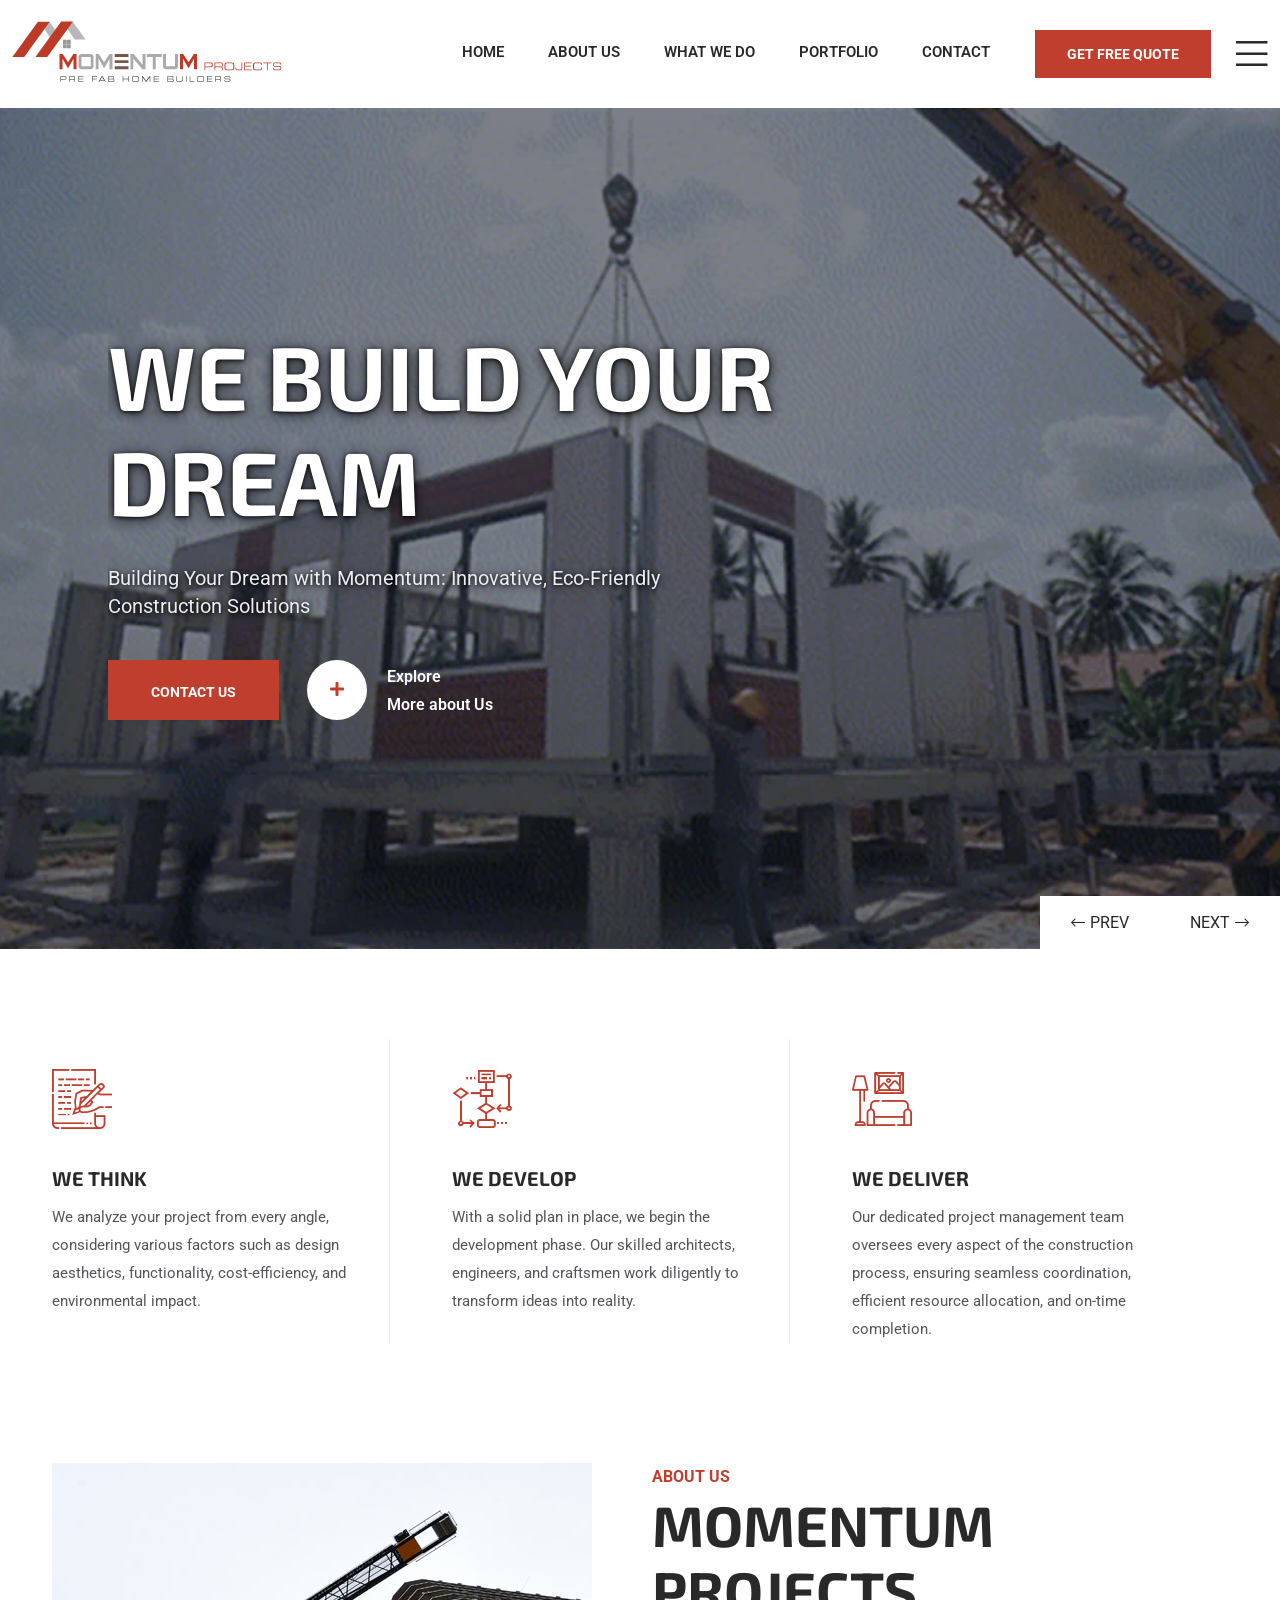
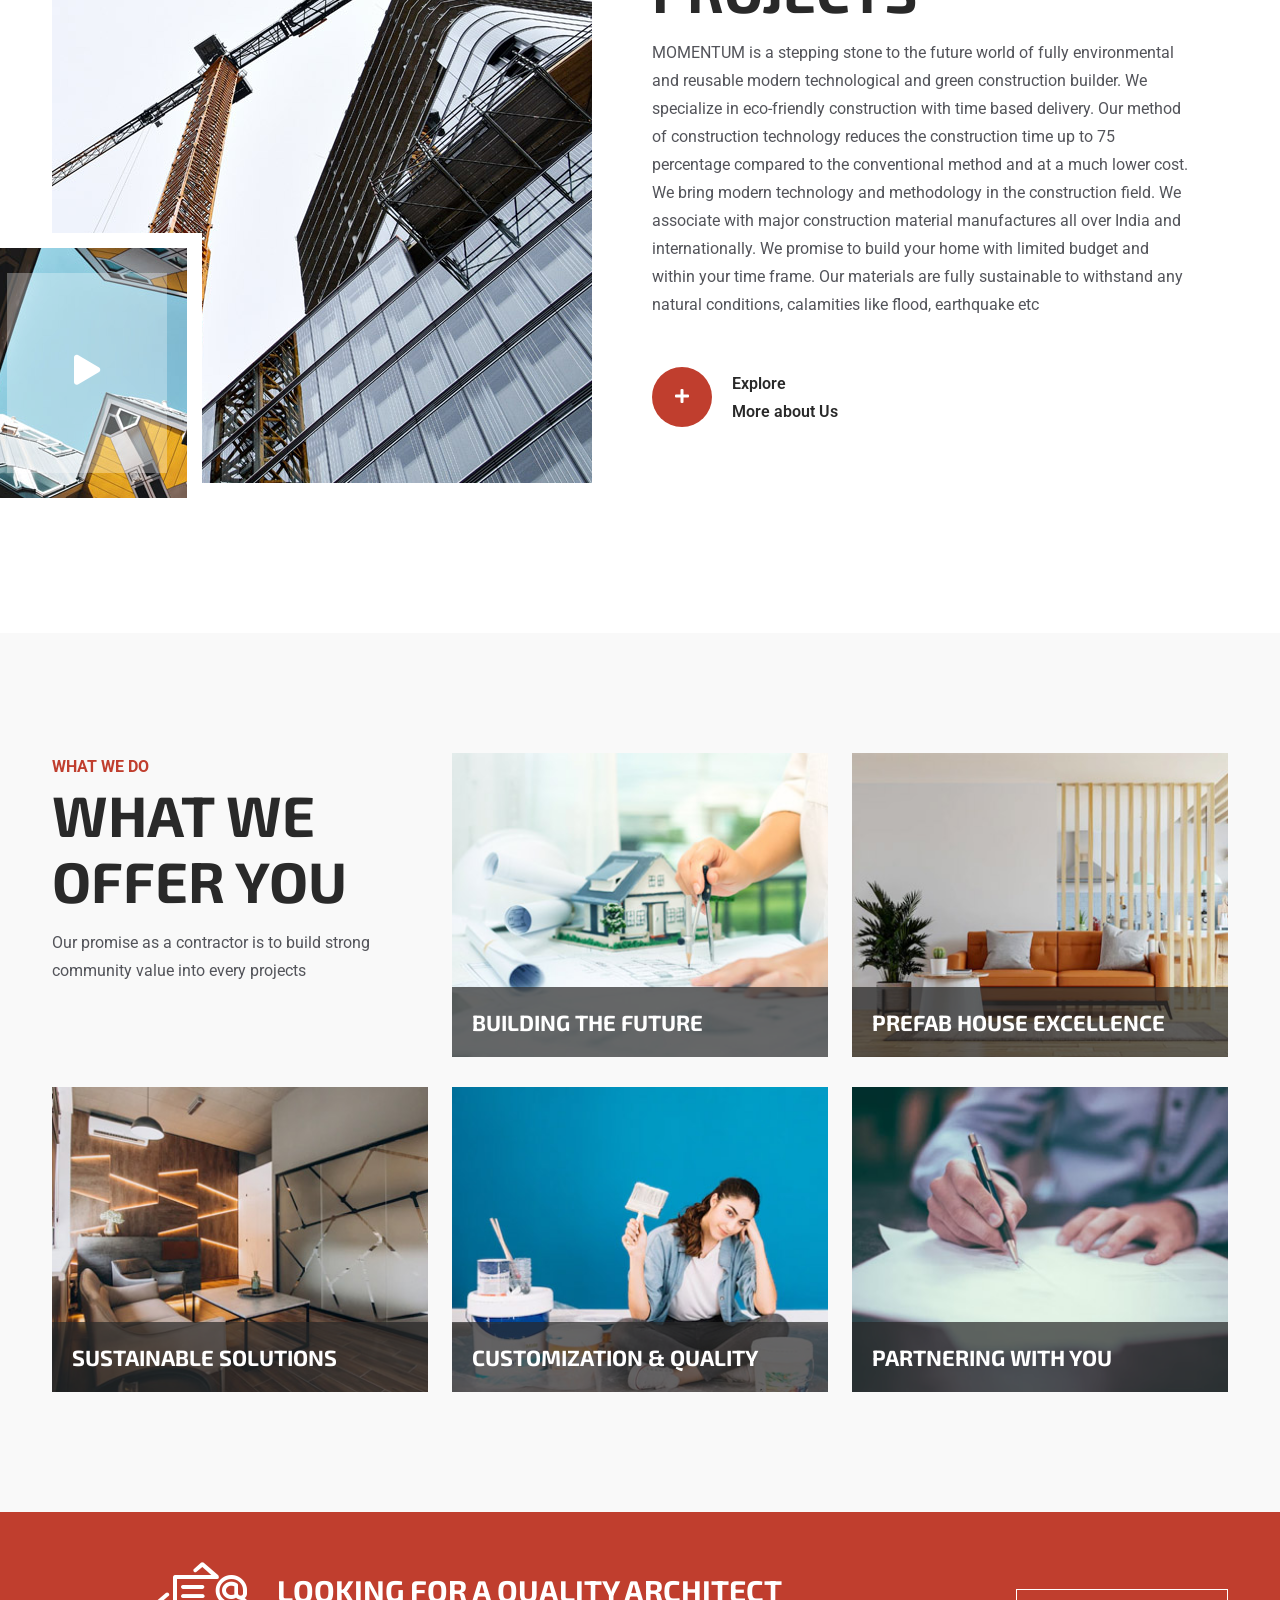
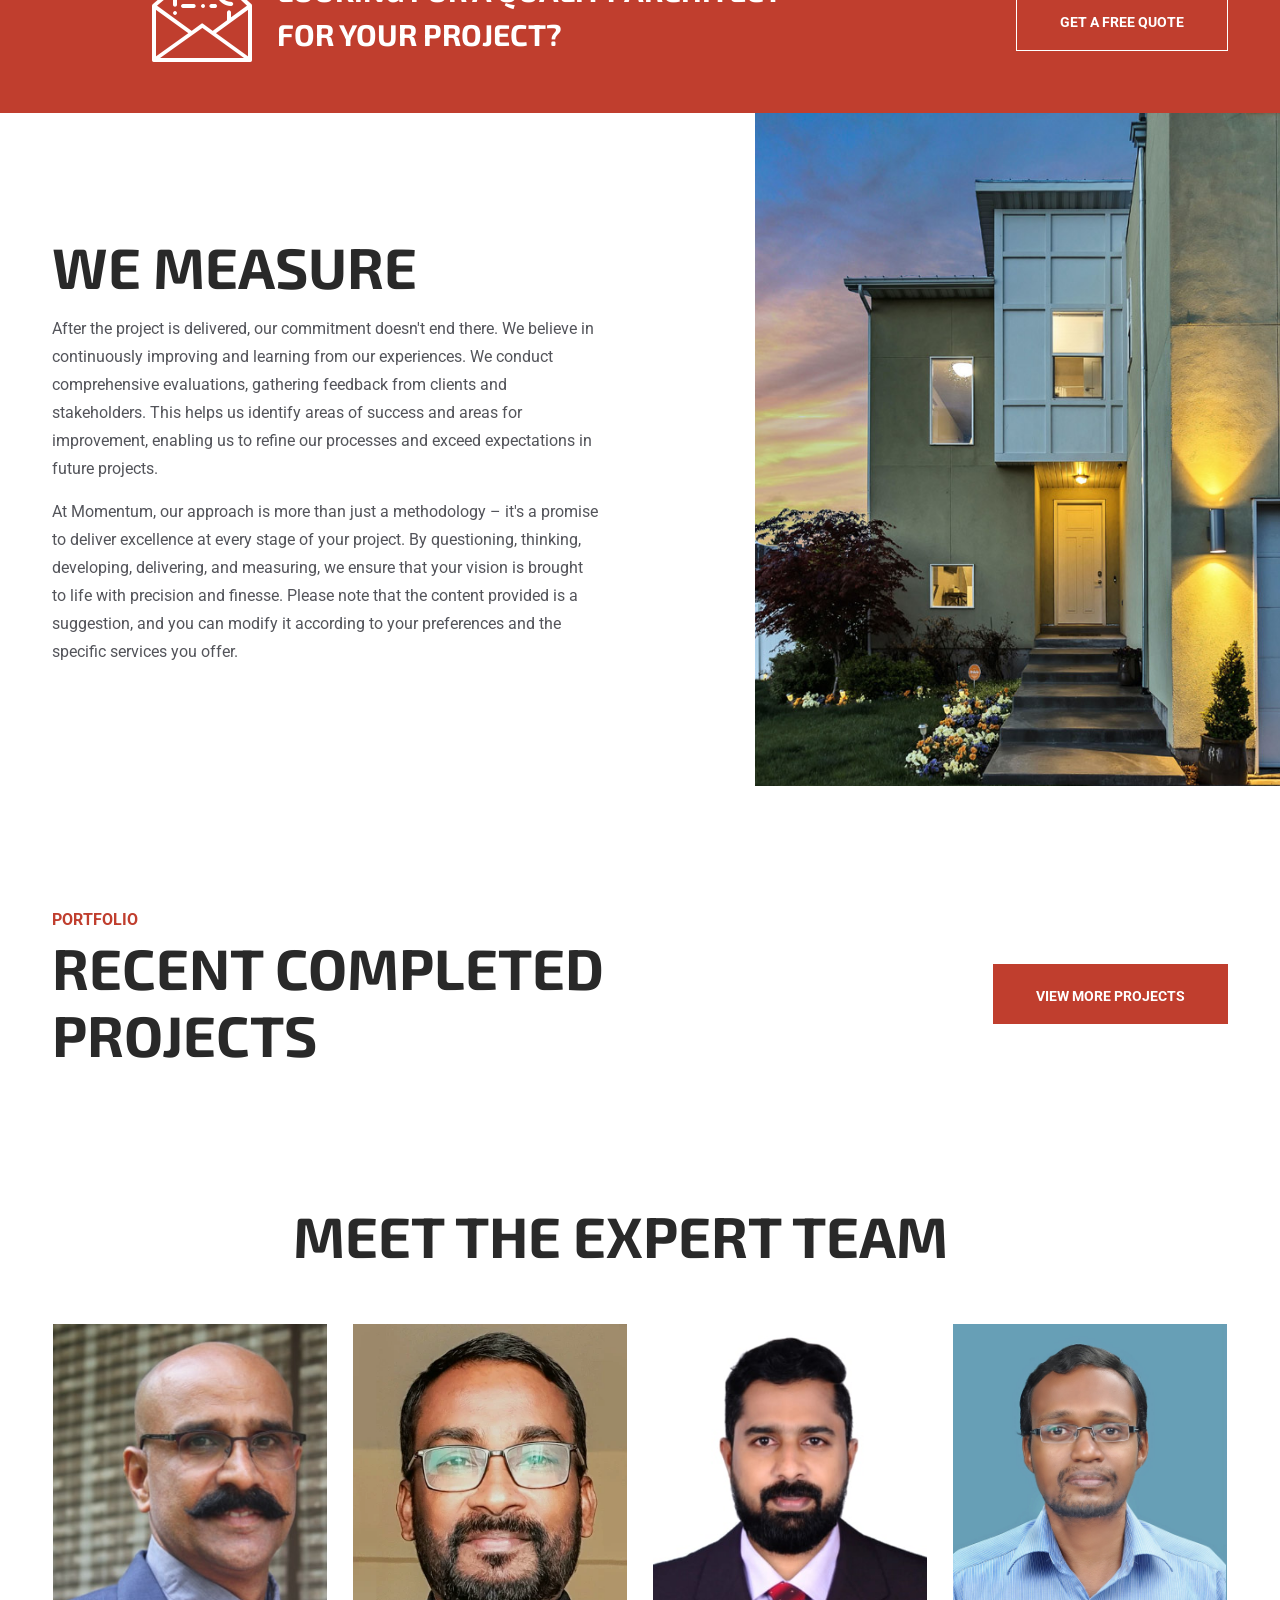
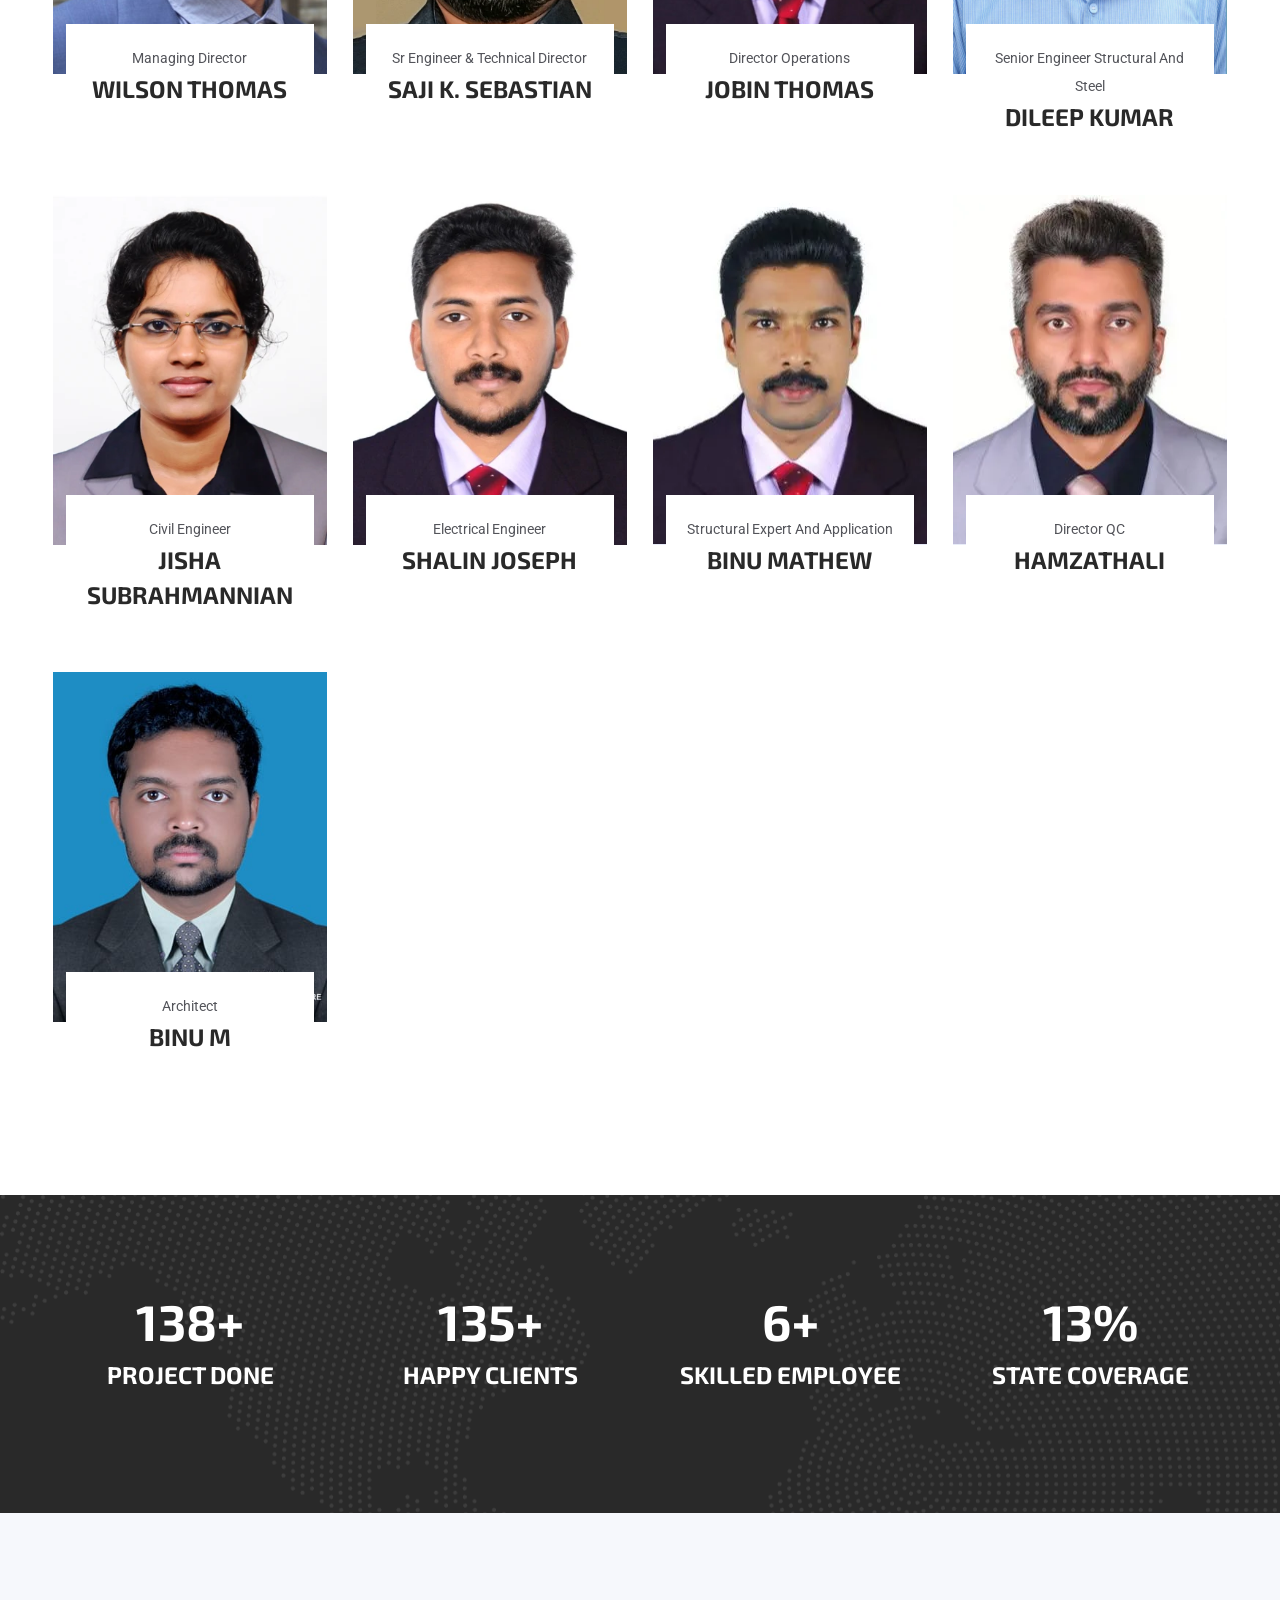
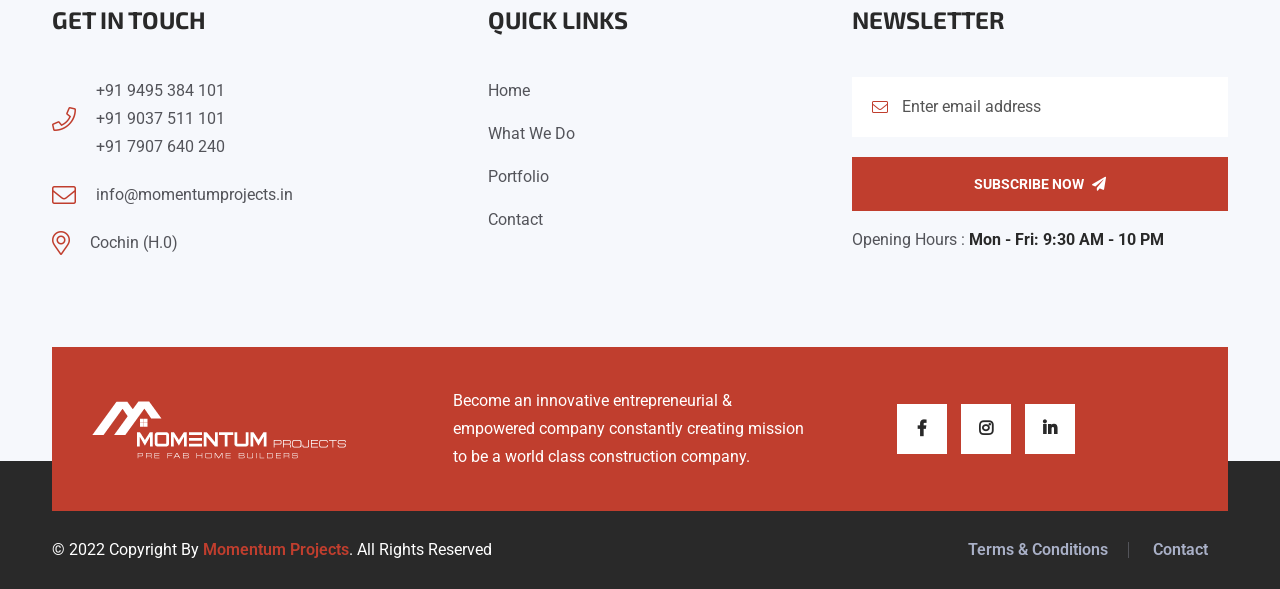
==== index.html @ c8769f3b "Initial commit: Clone of momentumprojects.in with all pages, assets, animations, and responsive comp" ====
<!DOCTYPE html>
<html lang="en">

<head>
  <!-- ========== Meta Tags ========== -->
  <meta charset="UTF-8" />
  <meta http-equiv="X-UA-Compatible" content="IE=edge" />
  <meta name="viewport" content="width=device-width, initial-scale=1.0" />
  <meta name="mobile-web-app-capable" content="yes" />
  <meta name="description" content="" />
  <meta name="keywords" content="" />
  <meta name="author" content="" />
  <meta name="og:title" property="og:title" content="" />
  <meta property="og:description" content="" />
  <meta property="og:image" content="" />
  <meta name="robots" content="index, follow" />
  <!-- ======== Page title ============ -->
  <title>Momentum Projects</title>
  <!-- ========== Favicon Icon ========== -->
  <link rel="shortcut icon" href="assets/img/favicon.png" />
  <!-- Preload high-priority hero banner animation & instant poster -->
  <link rel="preload" as="image" href="assets/gif/Assembly_of_modern_prefab_house_poster.webp" type="image/webp" fetchpriority="high" />
  <link rel="preload" as="image" href="assets/gif/Assembly_of_modern_prefab_house_clean_fast.webp" type="image/webp" fetchpriority="high" />
  <!-- ===========  All Stylesheet ================= -->
  <!--  Icon css plugins -->
  <link rel="stylesheet" href="assets/css/icons.css" />
  <!--  animate css plugins -->
  <link rel="stylesheet" href="assets/css/animate.css" />
  <!--  magnific-popup css plugins -->
  <link rel="stylesheet" href="assets/css/magnific-popup.css" />
  <!--  owl carosuel css plugins -->
  <link rel="stylesheet" href="assets/css/owl.carousel.min.css" />
  <!-- metis menu css file -->
  <link rel="stylesheet" href="assets/css/metismenu.css" />
  <!--  owl theme css plugins -->
  <link rel="stylesheet" href="assets/css/owl.theme.css" />
  <!--  Bootstrap css plugins -->
  <link rel="stylesheet" href="assets/css/bootstrap.min.css" />
  <!--  main style css file -->
  <link rel="stylesheet" href="assets/css/style.css" />
  <!-- template main style css file -->
  <link rel="stylesheet" href="style.css" />
</head>

<body class="body-wrapper">
  <!-- preloader -->
  <div id="preloader" class="preloader">
    <div class="animation-preloader">
      <div class="spinner"></div>
      <div class="txt-loading">
        <span data-text-preloader="M" class="letters-loading"> M </span>
        <span data-text-preloader="O" class="letters-loading"> O </span>
        <span data-text-preloader="M" class="letters-loading"> M </span>
        <span data-text-preloader="E" class="letters-loading"> E </span>
        <span data-text-preloader="N" class="letters-loading"> N </span>
        <span data-text-preloader="T" class="letters-loading"> T </span>
        <span data-text-preloader="U" class="letters-loading"> U </span>
        <span data-text-preloader="M" class="letters-loading"> M </span>
      </div>
      <p class="text-center">Projects</p>
    </div>
    <div class="loader">
      <div class="row">
        <div class="col-3 loader-section section-left">
          <div class="bg"></div>
        </div>
        <div class="col-3 loader-section section-left">
          <div class="bg"></div>
        </div>
        <div class="col-3 loader-section section-right">
          <div class="bg"></div>
        </div>
        <div class="col-3 loader-section section-right">
          <div class="bg"></div>
        </div>
      </div>
    </div>
  </div>

  <div class="offset-menu">
    <span id="offset-menu-close-btn"><i class="fal fa-plus"></i></span>
    <div class="offset-menu-wrapper text-white">
      <div class="offset-menu-header">
        <div class="offset-menu-logo">
          <a href="index.html"><img src="assets/img/logo.png" alt="logo" /></a>
        </div>
      </div>
      <div class="offset-menu-section">
        <h3>About Us</h3>
        <p>
          MOMENTUM is a stepping stone to the future world of fully
          environmental and reusable modern technological and green
          construction builder.
        </p>
        <a href="contact.html" class="theme-btn mt-30">Consultation</a>
      </div>
      <div class="offset-menu-section">
        <h3>Contact Info</h3>
        <ul>
          <li>
            <span><i class="fal fa-map"></i></span>Cochin (H.0)
          </li>
          <li>
            <span><i class="fal fa-phone"></i></span>+91 9495 384 101
          </li>
          <li>
            <span><i class="fal fa-phone"></i></span>+91 9037 511 101
          </li>
          <li>
            <span><i class="fal fa-phone"></i></span>+91 7907 640 240
          </li>
          <li>
            <span><i class="fal fa-envelope"></i></span>info@momentumprojects.in
          </li>
          <li>
            <span><i class="fal fa-clock"></i></span>Week Days: 09.00 to 18.00
          </li>
          <li>
            <span><i class="fal fa-clock"></i></span>Sunday: Closed
          </li>
        </ul>
      </div>
      <div class="offset-menu-footer">
        <div class="offset-menu-social-icon">
          <a href="https://www.facebook.com/profile.php?id=100093496823524&mibextid=ZbWKwL" target="_blank"><i
              class="fab fa-facebook-f"></i></a>
          <a href="https://instagram.com/momentum_pre_fab_builders?igshid=NTc4MTIwNjQ2YQ==" target="_blank"><i
              class="fab fa-instagram"></i></a>
          <!--<a href="#"><i class="fab fa-twitter"></i></a>-->
          <a href="#"><i class="fab fa-linkedin-in"></i></a>
          <!--<a href="#"><i class="fab fa-dribbble"></i></a>-->
          <!--<a href="#"><i class="fab fa-youtube"></i></a>-->
        </div>
      </div>
      <!-- /.offset-menu-footer -->
    </div>
    <!-- /.offset-menu-wrapper -->
  </div>
  <!-- /.offset-menu -->

  <!-- welcome content start from here -->
  <header class="header-wrap header-1">
    <div class="container-fluid d-flex justify-content-between align-items-center">
      <div class="logo">
        <a href="index.html">
          <img src="assets/img/logo.png" alt="logo" />
        </a>
      </div>
      <div class="header-right-area d-flex">
        <div class="main-menu d-none d-xl-block">
          <ul>
            <li>
              <a href="index.html">Home</a>
              <ul class="sub-menu">
                <!-- <i class="fal fa-plus"></i> -->
                <!-- <li><a href="index.html">homepage 1</a></li>
                                <li><a href="index-2.html">homepage 2</a></li>
                                <li><a href="index-3.html">homepage 3</a></li>
                                <li><a href="index-4.html">homepage 4</a></li> -->
              </ul>
            </li>
            <li><a href="about-us.html">About Us</a></li>
            <li><a href="what-we-do.html">What We Do</a></li>
            <li>
              <a href="https://instagram.com/momentum_pre_fab_builders?igshid=NTc4MTIwNjQ2YQ=="
                target="_blank">portfolio</a>
            </li>
            <!-- <li><a href="#">Pages <i class="fal fa-plus"></i></a>
                            <ul class="sub-menu">
                                <li><a href="about-2.html">about 2</a></li>
                                <li><a href="team.html">team</a></li>
                                <li><a href="faq.html">faq</a></li>
                                <li><a href="projects.html">projects</a></li>
                                <li><a href="projects-2.html">projects 2</a></li>
                                <li><a href="pricing.html">Pricing</a></li>
                                <li><a href="pricing-2.html">Pricing 2</a></li>
                                <li><a href="services-2.html">services 2</a></li>
                            </ul>
                        </li> -->
            <!-- <li><a href="news.html">News</a></li> -->
            <li><a href="contact.html">Contact</a></li>
            <!--<li>
              <a href="#" class="search-btn"><i class="fas fa-search"></i></a>
              <div class="search-box">
                <form action="#">
                  <input type="text" placeholder="Search">
                  <button type="submit"><i class="fal fa-search"></i></button>
                </form>
              </div>
            </li>-->
          </ul>
        </div>
        <div class="header-right-elements d-flex align-items-center justify-content-between">
          <a href="https://wa.me/+919495384101" target="_blank" class="theme-btn d-none d-sm-block">Get Free Quote</a>
          <a href="#" class="side-menu-toggle d-none d-xl-block"><i class="fal fa-bars"></i></a>
          <div class="d-inline-block ms-4 d-xl-none">
            <div class="mobile-nav-wrap">
              <div id="hamburger">
                <i class="fal fa-bars"></i>
              </div>
              <!-- mobile menu - responsive menu  -->
              <div class="mobile-nav">
                <button type="button" class="close-nav">
                  <i class="fal fa-times-circle"></i>
                </button>
                <nav class="sidebar-nav">
                  <ul class="metismenu" id="mobile-menu">
                    <li>
                      <a href="index.html">Home</a>
                      <!--<ul class="sub-menu">
                        <li><a href="index.html">homepage 1</a></li>
                        <li><a href="index-2.html">homepage 2</a></li>
                        <li><a href="index-3.html">homepage 3</a></li>
                        <li><a href="index-4.html">homepage 4</a></li>
                      </ul>-->
                    </li>
                    <li><a href="about-us.html">About Us</a></li>
                    <li><a href="what-we-do.html">What We Do</a></li>
                    <li><a href="projects.html">portfolio</a></li>
                    <!--<li>
                      <a class="has-arrow" href="#">Pages</a>
                      <ul class="sub-menu">
                        <li><a href="#">faq</a></li>
                        <li><a href="#">services details</a></li>
                        <li><a href="#">Team</a></li>
                      </ul>
                    </li> 
                    <li><a href="#">News</a></li>-->
                    <li><a href="contact.html">Contact</a></li>
                  </ul>
                </nav>

                <div class="action-bar">
                  <a href="mailto:modinatheme@gmail.com"><i class="fal fa-envelope"></i>info@webmail.com</a>
                  <a href="tel:+919495384101"><i class="fal fa-phone"></i>9495 384 101</a>
                  <a href="tel:+919037511101"><i class="fal fa-phone"></i>9037 511 101</a>
                  <a href="tel:+917907640240"><i class="fal fa-phone"></i>7907 640 240</a>
                  <a href="contact.html" class="d-btn theme-btn">Contact Us</a>
                </div>
              </div>
            </div>
            <div class="overlay"></div>
          </div>
        </div>
      </div>
    </div>
  </header><div class="hero-social-elements d-none d-xxl-block">
  <div class="flp-text">
    <p>Follow Us</p>
  </div>
  <div class="long-arrow"></div>
  <div class="social-link">
    <a
      href="https://www.facebook.com/profile.php?id=100093496823524&mibextid=ZbWKwL"
      target="_blank"
      ><i class="fab fa-facebook-f"></i
    ></a>
    <!--<a href="#"><i class="fab fa-twitter"></i></a>-->
    <a
      href="https://instagram.com/momentum_pre_fab_builders?igshid=NTc4MTIwNjQ2YQ=="
      target="_blank"
      ><i class="fab fa-instagram"></i
    ></a>
    <a href="#"><i class="fab fa-linkedin-in"></i></a>
  </div>
</div>

<section class="hero-wrapper hero-1">
  <div class="hero-slider-active owl-carousel">
    <div
      class="single-slide bg-cover"
      style="background-image: linear-gradient(rgba(17, 24, 39, 0.55), rgba(17, 24, 39, 0.55)), url('assets/gif/Assembly_of_modern_prefab_house_clean_fast.webp'), url('assets/gif/Assembly_of_modern_prefab_house_20260924024901.gif'), url('assets/gif/Assembly_of_modern_prefab_house_poster.webp')"
    >
      <div class="container">
        <div class="row">
          <div
            class="col-12 ps-md-5 pe-md-5 col-xxl-7 col-lg-8 col-md-8 col-sm-10"
          >
            <div class="hero-contents pe-lg-3">
              <h1
                class="fs-lg wow fadeInLeft animated"
                data-wow-duration="1.3s"
              >
                we build Your Dream
              </h1>
              <p
                class="pe-lg-5 wow fadeInLeft animated"
                data-wow-duration="1.3s"
                data-wow-delay=".4s"
              >
                Building Your Dream with Momentum: Innovative, Eco-Friendly
                Construction Solutions
              </p>
              <a
                href="contact.html"
                class="theme-btn me-sm-4 wow fadeInLeft"
                data-wow-duration="1.2s"
                data-wow-delay=".8s"
                >contact us</a
              >
              <a
                href="about-us.html"
                class="plus-text-btn wow fadeInLeft"
                data-wow-duration="1.2s"
                data-wow-delay=".6s"
              >
                <div class="icon">
                  <i class="fas fa-plus"></i>
                </div>
                <div class="link-text"><span>Explore</span> More about Us</div>
              </a>
            </div>
          </div>
        </div>
      </div>
    </div>
    <div
      class="single-slide bg-cover"
      style="background-image: linear-gradient(rgba(17, 24, 39, 0.55), rgba(17, 24, 39, 0.55)), url('assets/gif/Assembly_of_modern_prefab_house_clean_fast.webp'), url('assets/gif/Assembly_of_modern_prefab_house_20260924024901.gif'), url('assets/gif/Assembly_of_modern_prefab_house_poster.webp')"
    >
      <div class="container">
        <div class="row">
          <div
            class="col-12 ps-md-5 pe-md-5 col-xxl-7 col-lg-8 col-md-8 col-sm-10"
          >
            <div class="hero-contents pe-lg-3">
              <h1
                class="fs-lg wow fadeInLeft animated"
                data-wow-duration="1.3s"
              >
                we build Your Dream
              </h1>
              <p
                class="pe-lg-5 wow fadeInLeft animated"
                data-wow-duration="1.3s"
                data-wow-delay=".4s"
              >
                Building Your Dream with Momentum: Innovative, Eco-Friendly
                Construction Solution
              </p>
              <a
                href="contact.html"
                class="theme-btn me-sm-4 wow fadeInLeft"
                data-wow-duration="1.2s"
                data-wow-delay=".8s"
                >contact us</a
              >
              <a
                href="about-us.html"
                class="plus-text-btn wow fadeInLeft"
                data-wow-duration="1.2s"
                data-wow-delay=".6s"
              >
                <div class="icon">
                  <i class="fas fa-plus"></i>
                </div>
                <div class="link-text"><span>Explore</span> More about Us</div>
              </a>
            </div>
          </div>
        </div>
      </div>
    </div>
  </div>

  <div class="slider-nav"></div>
</section>

<section class="workp-process-section section-padding mtm-30">
  <div class="container">
    <div class="row">
      <div class="col-md-6 col-lg-4 border-right col-xl-4 col-12">
        <div class="single-work-process-item">
          <div class="icon">
            <i class="flaticon-writing"></i>
          </div>
          <div class="contents">
            <!--<span>Sketch</span>-->
            <h5>We Think</h5>
            <p>
              We analyze your project from every angle, considering various
              factors such as design aesthetics, functionality, cost-efficiency,
              and environmental impact.
            </p>
          </div>
        </div>
      </div>
      <div class="col-lg-4 col-md-6 border-right col-xl-4 col-12">
        <div class="single-work-process-item">
          <div class="icon">
            <i class="flaticon-flow-chart"></i>
          </div>
          <div class="contents">
            <!--<span>Project</span>-->
            <h5>We Develop</h5>
            <p>
              With a solid plan in place, we begin the development phase. Our
              skilled architects, engineers, and craftsmen work diligently to
              transform ideas into reality.
            </p>
          </div>
        </div>
      </div>
      <div class="col-lg-4 col-md-6 border-right col-xl-4 col-12">
        <div class="single-work-process-item">
          <div class="icon">
            <i class="flaticon-interior-design"></i>
          </div>
          <div class="contents">
            <!--<span>Architect</span>-->
            <h5>We Deliver</h5>
            <p>
              Our dedicated project management team oversees every aspect of the
              construction process, ensuring seamless coordination, efficient
              resource allocation, and on-time completion.
            </p>
          </div>
        </div>
      </div>
    </div>
  </div>
</section>

<section class="about-section section-padding pt-0">
  <div class="container">
    <div class="row">
      <div class="col-xl-6 col-lg-5 col-12">
        <div class="img-block-pop-video">
          <img src="assets/img/home/about.jpg" alt="Momentum Projects" />
          <div
            class="popup-video-block d-flex justify-content-center align-items-center bg-cover"
            style="background-image: url('assets/img/home/about-2.jpg')"
          >
            <div class="video-play-btn">
              <a
                href="https://www.youtube.com/watch?v=E1xkXZs0cAQ"
                class="popup-video"
                ><i class="fas fa-play"></i
              ></a>
            </div>
          </div>
        </div>
      </div>
      <div class="col-xl-6 col-lg-7 col-md-10 col-12">
        <div class="block-contents">
          <div class="section-title">
            <span>About Us</span>
            <h2>Momentum Projects</h2>
          </div>
          <p>
            MOMENTUM is a stepping stone to the future world of fully
            environmental and reusable modern technological and green
            construction builder. We specialize in eco-friendly construction
            with time based delivery. Our method of construction technology
            reduces the construction time up to 75 percentage compared to the
            conventional method and at a much lower cost. We bring modern
            technology and methodology in the construction field. We associate
            with major construction material manufactures all over India and
            internationally. We promise to build your home with limited budget
            and within your time frame. Our materials are fully sustainable to
            withstand any natural conditions, calamities like flood, earthquake
            etc
          </p>
        </div>
     
        <a href="about-us.html" class="plus-text-btn mt-lg-5 mt-4">
          <div class="icon">
            <i class="fas fa-plus"></i>
          </div>
          <div class="link-text"><span>Explore</span> More about Us</div>
        </a>
      </div>
    </div>
  </div>
</section>

<section class="our-service-wrapper section-padding bg-gray">
  <div class="container">
    <div class="row mtm-30">
      <div class="col-md-6 col-12 col-lg-4 mt-30">
        <div class="block-contents">
          <div class="section-title">
            <span>What We Do</span>
            <h2>What We Offer You</h2>
          </div>
          <p>
            Our promise as a contractor is to build strong community value into
            every projects
          </p>
        </div>
      </div>
      <div class="col-md-6 col-12 col-lg-4 mt-30">
        <div class="single-service-box-2">
          <figure>
            <img src="assets/img/services/1.jpg" alt="" />
            <figcaption>
              <h4>Building the Future</h4>
              <p>
                Momentum is your gateway to sustainable and eco-friendly prefab
                construction. With modern technology and a commitment to
                environmental protection, we're rewriting the rules of
                construction.
              </p>
            </figcaption>
          </figure>
        </div>
      </div>

      <div class="col-md-6 col-12 col-lg-4 mt-30">
        <div class="single-service-box-2">
          <figure>
            <img src="assets/img/services/2.jpg" alt="" />
            <figcaption>
              <h4>Prefab House Excellence</h4>
              <p>
                Experience the revolution of prefab houses – the epitome of
                simplicity, integration, economy, and luxury. Our homes have
                captured the imagination of the new generation, offering
                unmatched style and convenience.
              </p>
            </figcaption>
          </figure>
        </div>
      </div>

      <div class="col-md-6 col-12 col-lg-4 mt-30">
        <div class="single-service-box-2">
          <figure>
            <img src="assets/img/services/3.jpg" alt="" />
            <figcaption>
              <h4>Sustainable Solutions</h4>
              <p>
                We prioritize Mother Nature by using eco-friendly materials and
                energy-efficient systems. Our prefab houses are designed to
                minimize our carbon footprint and provide a durable,
                environmentally conscious living space.
              </p>
            </figcaption>
          </figure>
        </div>
      </div>

      <div class="col-md-6 col-12 col-lg-4 mt-30">
        <div class="single-service-box-2">
          <figure>
            <img src="assets/img/services/4.jpg" alt="" />
            <figcaption>
              <h4>Customization &amp; Quality</h4>
              <p>
                Your vision is our canvas. Customize your prefab house to
                reflect your unique taste and requirements. With meticulous
                attention to detail, we ensure superior craftsmanship and
                exceptional quality in every aspect.
              </p>
            </figcaption>
          </figure>
        </div>
      </div>

      <div class="col-md-6 col-12 col-lg-4 mt-30">
        <div class="single-service-box-2">
          <figure>
            <img src="assets/img/services/5.jpg" alt="" />
            <figcaption>
              <h4>Partnering with You</h4>
              <p>
                Collaboration is key. We work closely with you, guiding you
                through the process from start to finish. Our dedicated team
                ensures seamless communication, efficient project management,
                and timely delivery.
              </p>
            </figcaption>
          </figure>
        </div>
      </div>
   
    </div>
  </div>
</section>

<section class="cta-wrapper cta-theme-bg">
  <div class="container">
    <div class="row align-items-center">
      <div class="col-md-8 col-xl-7 offset-xl-1 col-12">
        <div
          class="cta-text align-items-center d-md-flex text-center text-md-start"
        >
          <i class="flaticon-email"></i>
          <h2>Looking for a quality Architect for your project?</h2>
        </div>
      </div>
      <div class="col-md-4 text-center text-md-end">
        <a
          href="https://wa.me/+919495384101"
          class="theme-btn border-btn text-center"
          target="_blank"
          >Get a Free Quote</a
        >
      </div>
    </div>
  </div>
</section>

<section class="core-features-wrapper section-padding">
  <div class="container">
    <div class="row">
      <div class="col-lg-6 col-xl-6 pe-lg-0 col-12">
        <div class="block-contents">
          <div class="section-title">
            <!--<span>03. Core Features</span>-->
            <h2>We Measure</h2>
            <p>
              After the project is delivered, our commitment doesn't end there.
              We believe in continuously improving and learning from our
              experiences. We conduct comprehensive evaluations, gathering
              feedback from clients and stakeholders. This helps us identify
              areas of success and areas for improvement, enabling us to refine
              our processes and exceed expectations in future projects.
            </p>
            <p>
              At Momentum, our approach is more than just a methodology – it's a
              promise to deliver excellence at every stage of your project. By
              questioning, thinking, developing, delivering, and measuring, we
              ensure that your vision is brought to life with precision and
              finesse. Please note that the content provided is a suggestion,
              and you can modify it according to your preferences and the
              specific services you offer.
            </p>
          </div>
        </div>
 
      </div>

    </div>
  </div>
  <div
    class="core-bg d-none d-xl-block bg-cover"
    style="background-image: url('assets/img/home/core-bg.jpg')"
  ></div>
</section>



<section class="portfolio-carousel-wrapper clearfix section-padding">
  <div class="container">
    <div class="row align-items-center">
      <div class="col-lg-8 col-xl-7 col-12">
        <div class="block-contents">
          <div class="section-title">
            <span>Portfolio</span>
            <h2>Recent Completed Projects</h2>
          </div>
        </div>
      </div>
      <div class="col-lg-3 offset-lg-1 col-xl-3 offset-xl-2 text-lg-end col-12">
        <a
          href="https://instagram.com/momentum_pre_fab_builders?igshid=NTc4MTIwNjQ2YQ=="
          target="_blank"
          class="theme-btn"
          >View More Projects</a
        >
      </div>
    </div>
  </div>
  
</section>

<section class="our-team-wrapper section-padding pt-0">
  <div class="container">
    <div class="row">
      <div class="text-center col-12">
        <div class="block-contents">
          <div class="section-title">
            <!--<span>06. Skilled Team</span>-->
            <h2>Meet The Expert Team</h2>
          </div>
        </div>
      </div>
    </div>
    <div class="row">
      <div class="col-xl-3 col-lg-4 col-md-6 col-sm-6">
        <div class="single-team-member">
          <div class="team-img">
            <img src="assets/img/team/wilson-thomas-min.jpg" alt="" />
          </div>
          <div class="team-details-bar">
            <div class="member-details">
              <div class="member-data">
                <span>Managing Director</span>
                <h3>Wilson Thomas</h3>
              </div>
            </div>
            <!-- <a href="team-details.html" class="plus-btn"><i class="fal fa-plus"></i></a> -->
          </div>
        </div>
      </div>
      <div class="col-xl-3 col-lg-4 col-md-6 col-sm-6">
        <div class="single-team-member">
          <div class="team-img">
            <img src="assets/img/team/Saji-Sebastian.webp" alt="" />
          </div>
          <div class="team-details-bar">
            <div class="member-details">
              <div class="member-data">
                <span>Sr Engineer &amp; Technical Director</span>
                <h3>Saji K. Sebastian</h3>
              </div>
            </div>
            <!-- <a href="team-details.html" class="plus-btn"><i class="fal fa-plus"></i></a> -->
          </div>
        </div>
      </div>
      <div class="col-xl-3 col-lg-4 col-md-6 col-sm-6">
        <div class="single-team-member">
          <div class="team-img">
            <img src="assets/img/team/jobin-thomas-min.jpg" alt="" />
          </div>
          <div class="team-details-bar">
            <div class="member-details">
              <div class="member-data">
                <span>Director Operations</span>
                <h3>Jobin Thomas</h3>
              </div>
            </div>
            <!-- <a href="team-details.html" class="plus-btn"><i class="fal fa-plus"></i></a> -->
          </div>
        </div>
      </div>
      <div class="col-xl-3 col-lg-4 col-md-6 col-sm-6">
        <div class="single-team-member">
          <div class="team-img">
            <img src="assets/img/team/team-2.jpeg" alt="" />
          </div>
          <div class="team-details-bar">
            <div class="member-details">
              <div class="member-data">
                <span>Senior Engineer Structural And Steel</span>
                <h3>Dileep Kumar</h3>
              </div>
            </div>
            <!-- <a href="team-details.html" class="plus-btn"><i class="fal fa-plus"></i></a> -->
          </div>
        </div>
      </div>
      
      
      
      <div class="col-xl-3 col-lg-4 col-md-6 col-sm-6">
        <div class="single-team-member">
          <div class="team-img">
            <img src="assets/img/team/jisha.webp" alt="" />
          </div>
          <div class="team-details-bar">
            <div class="member-details">
              <div class="member-data">
                <span>Civil Engineer</span>
                <h3>JISHA SUBRAHMANNIAN</h3>
              </div>
            </div>
            <!-- <a href="team-details.html" class="plus-btn"><i class="fal fa-plus"></i></a> -->
          </div>
        </div>
      </div>

      <div class="col-xl-3 col-lg-4 col-md-6 col-sm-6">
        <div class="single-team-member">
          <div class="team-img">
            <img src="assets/img/team/shalin-joseph.webp" alt="" />
          </div>
          <div class="team-details-bar">
            <div class="member-details">
              <div class="member-data">
                <span>Electrical Engineer</span>
                <h3>SHALIN JOSEPH</h3>
              </div>
            </div>
            <!-- <a href="team-details.html" class="plus-btn"><i class="fal fa-plus"></i></a> -->
          </div>
        </div>
      </div>

      <div class="col-xl-3 col-lg-4 col-md-6 col-sm-6">
        <div class="single-team-member">
          <div class="team-img">
            <img src="assets/img/team/binucoat.webp" alt="" />
          </div>
          <div class="team-details-bar">
            <div class="member-details">
              <div class="member-data">
                <span>Structural Expert And Application</span>
                <h3>BINU MATHEW</h3>
              </div>
            </div>
            <!-- <a href="team-details.html" class="plus-btn"><i class="fal fa-plus"></i></a> -->
          </div>
        </div>
      </div>

      <div class="col-xl-3 col-lg-4 col-md-6 col-sm-6">
        <div class="single-team-member">
          <div class="team-img">
            <img src="assets/img/team/hamzathali.webp" alt="" />
          </div>
          <div class="team-details-bar">
            <div class="member-details">
              <div class="member-data">
                <span>Director QC</span>
                <h3>HAMZATHALI</h3>
              </div>
            </div>
            <!-- <a href="team-details.html" class="plus-btn"><i class="fal fa-plus"></i></a> -->
          </div>
        </div>
      </div>

      <div class="col-xl-3 col-lg-4 col-md-6 col-sm-6">
        <div class="single-team-member">
          <div class="team-img">
            <img src="assets/img/team/binu.jpeg" alt="" />
          </div>
          <div class="team-details-bar">
            <div class="member-details">
              <div class="member-data">
                <span>Architect</span>
                <h3>BINU M</h3>
              </div>
            </div>
            <!-- <a href="team-details.html" class="plus-btn"><i class="fal fa-plus"></i></a> -->
          </div>
        </div>
      </div>
    </div>
  </div>
</section>

<section class="faq-funfact-section section-padding">
  <div class="container">
    <div class="fun-fact-wrapper text-white mtm-30 text-center">
      <div class="row">
        <div class="col-lg-3 col-md-6 col-12">
          <div class="single-fun-fact mb-4 mb-lg-0">
            <h2><span>1000</span>+</h2>
            <h3>PROJECT DONE</h3>
          </div>
        </div>
        <div class="col-lg-3 col-md-6 col-12">
          <div class="single-fun-fact mb-4 mb-lg-0">
            <h2><span>980</span>+</h2>
            <h3>HAPPY CLIENTS</h3>
          </div>
        </div>
        <div class="col-lg-3 col-md-6 col-12 mb-4 mb-md-0">
          <div class="single-fun-fact">
            <h2><span>50</span>+</h2>
            <h3>Skilled Employee</h3>
          </div>
        </div>
        <div class="col-lg-3 col-md-6 col-12">
          <div class="single-fun-fact">
            <h2><span>98</span>%</h2>
            <h3>State Coverage</h3>
          </div>
        </div>
      </div>
    </div>
   
  </div>
</section>


<footer class="footer-1 footer-wrap">
  <div class="footer-widgets-wrapper">
    <div class="container">
      <div class="row">
        <div class="col-xl-3 pe-xl-0 col-sm-6 col-12">
          <div class="single-footer-wid site_info_widget">
            <div class="wid-title">
              <h3>Get In Touch</h3>
            </div>
            <div class="contact-us">
              <div class="single-contact-info">
                <div class="icon">
                  <i class="fal fa-phone"></i>
                </div>
                <div class="contact-info">
                  <p>+91 9495 384 101 <br>+91 9037 511 101 <br>+91 7907 640 240 </p>
                </div>
              </div>
              <div class="single-contact-info">
                <div class="icon">
                  <i class="fal fa-envelope"></i>
                </div>
                <div class="contact-info">
                  <p>info@momentumprojects.in</p>
                </div>
              </div>
              <div class="single-contact-info">
                <div class="icon">
                  <i class="fal fa-map-marker-alt"></i>
                </div>
                <div class="contact-info">
                  <p>Cochin (H.0)</p>
                </div>
              </div>
            </div>
          </div>
        </div>

        <div class="col-sm-6 offset-xl-1 col-xl-3 ps-xl-5 col-12">
          <div class="single-footer-wid">
            <div class="wid-title">
              <h3>Quick Links</h3>
            </div>
            <ul>
              <li><a href="index.html">Home</a></li>
              <li><a href="what-we-do.html">What We Do</a></li>
              <li><a href="https://instagram.com/momentum_pre_fab_builders?igshid=NTc4MTIwNjQ2YQ==" target="_blank">Portfolio</a></li>
              <li><a href="contact.html">Contact</a></li>
            </ul>
          </div>
        </div> <!-- /.col-lg-3 - single-footer-wid -->

        <div class="col-sm-6 col-xl-4 offset-xl-1 col-12">
          <div class="single-footer-wid newsletter_widget">
            <div class="wid-title">
              <h3>Newsletter</h3>
            </div>
            <div class="newsletter_box">
              <form action="#">
                <i class="fal fa-envelope"></i>
                <input type="email" placeholder="Enter email address" required>
                <button class="submit-btn" type="submit">Subscribe Now <i class="fas fa-paper-plane"></i></button>
              </form>
              <p>Opening Hours : <b> Mon - Fri: 9:30 AM - 10 PM</b></p>
            </div>
          </div>
        </div> <!-- /.col-lg-3 - single-footer-wid -->
      </div>
    </div>
  </div>

  <div class="footer-cta-wrapper">
    <div class="container">
      <div class="footer-cta-bg-wrapper">
        <div class="row justify-content-around align-items-center">
          <div class="col-lg-3 col-md-3 col-12">
            <div class="footer-logo">
              <a href="index.html">
                <img src="assets/img/footer-logo.png" alt="logo">
              </a>
            </div>
          </div>
          <div class="col-lg-4 col-md-5 ps-lg-0 offset-lg-1 col-12">
            <div class="footer-middle-text mt-4 mb-4 mt-md-0 mb-md-0 text-white">
              <p>Become an innovative entrepreneurial & empowered company constantly creating mission to be a world
                class construction company.</p>
            </div>
          </div>
          <div class="col-md-4 col-lg-4 col-12">
            <div class="footer-social-icon ms-md-5 text-lg-md-end">
              <a href="https://www.facebook.com/profile.php?id=100093496823524&mibextid=ZbWKwL" target="_blank"><i
                  class="fab fa-facebook-f"></i></a>
              <!--<a href="#"><i class="fab fa-twitter"></i></a>-->
              <a href="https://instagram.com/momentum_pre_fab_builders?igshid=NTc4MTIwNjQ2YQ==" target="_blank"><i
                  class="fab fa-instagram"></i></a>
              <a href="#"><i class="fab fa-linkedin-in"></i></a>
            </div>
          </div>
        </div>
      </div>
    </div>
  </div>

  <div class="footer-bottom">
    <div class="container">
      <div class="row align-items-center">
        <div class="col-md-6 col-12 text-center text-md-start">
          <div class="copyright-info">
            <p>&copy; 2022 Copyright By <a href="index.html">Momentum Projects</a>. All Rights Reserved</p>
          </div>
        </div>
        <div class="col-md-6 col-12">
          <div class="footer-menu mt-3 mt-md-0 text-center text-md-end">
            <ul>
              <li><a href="#">Terms & Conditions</a></li>
              <li><a href="contact.html">Contact</a></li>
            </ul>
          </div>
        </div>
      </div>
    </div>
  </div>
</footer>

<!--  ALl JS Plugins
    ====================================== -->
<script src="assets/js/jquery.min.js"></script>
<script src="assets/js/modernizr.min.js"></script>
<script src="assets/js/jquery.easing.js"></script>
<script src="assets/js/popper.min.js"></script>
<script src="assets/js/bootstrap.min.js"></script>
<script src="assets/js/isotope.pkgd.min.js"></script>
<script src="assets/js/imageload.min.js"></script>
<script src="assets/js/scrollUp.min.js"></script>
<script src="assets/js/owl.carousel.min.js"></script>
<script src="assets/js/magnific-popup.min.js"></script>
<script src="assets/js/counterup.min.js"></script>
<script src="assets/js/wow.min.js"></script>
<script src="assets/js/metismenu.js"></script>
<script src="assets/js/ajax-mail.js"></script>
<script src="assets/js/active.js"></script>
</body>

</html>
---- assets/css/metismenu.css ----
/*
 * metismenu - v2.7.2
 * A jQuery menu plugin
 * https://github.com/onokumus/metismenu#readme
 *
 * Made by Osman Nuri Okumus <onokumus@gmail.com> (https://github.com/onokumus)
 * Under MIT License
 */

.metismenu .arrow {
  float: right;
  line-height: 1.42857;
}
*[dir="rtl"] .metismenu .arrow {
  float: left;
}

/*
 * Require Bootstrap 3.x
 * https://github.com/twbs/bootstrap
*/

.metismenu .glyphicon.arrow:before {
  content: "\e079";
}
.metismenu .active > a > .glyphicon.arrow:before {
  content: "\e114";
}

/*
 * Require Font-Awesome
 * http://fortawesome.github.io/Font-Awesome/
*/

.metismenu .fa.arrow:before {
  content: "\f104";
}
.metismenu .active > a > .fa.arrow:before {
  content: "\f107";
}

/*
 * Require Ionicons
 * http://ionicons.com/
*/

.metismenu .ion.arrow:before {
  content: "\f3d2"
}
.metismenu .active > a > .ion.arrow:before {
  content: "\f3d0";
}
.metismenu .plus-times {
  float: right;
}
*[dir="rtl"] .metismenu .plus-times {
  float: left;
}
.metismenu .fa.plus-times:before {
  content: "\f067";
}
.metismenu .active > a > .fa.plus-times {
  -webkit-transform: rotate(45deg);
      -ms-transform: rotate(45deg);
       -o-transform: rotate(45deg);
          transform: rotate(45deg);
}
.metismenu .plus-minus {
  float: right;
}
*[dir="rtl"] .metismenu .plus-minus {
  float: left;
}
.metismenu .fa.plus-minus:before {
  content: "\f067";
}
.metismenu .active > a > .fa.plus-minus:before {
  content: "\f068";
}
.metismenu .collapse {
  display: none;
}
.metismenu .collapse.in {
  display: block;
}
.metismenu .collapsing {
  position: relative;
  height: 0;
  overflow: hidden;
  -webkit-transition-timing-function: ease;
       -o-transition-timing-function: ease;
          transition-timing-function: ease;
  -webkit-transition-duration: .35s;
       -o-transition-duration: .35s;
          transition-duration: .35s;
  -webkit-transition-property: height, visibility;
  -o-transition-property: height, visibility;
  transition-property: height, visibility;
}

.metismenu .has-arrow {
  position: relative;
}

.metismenu .has-arrow::after {
  position: absolute;
  content: '';
  width: .5em;
  height: .5em;
  border-width: 1px 0 0 1px;
  border-style: solid;
  border-color: initial;
  right: 1em;
  -webkit-transform: rotate(-45deg) translate(0, -50%);
      -ms-transform: rotate(-45deg) translate(0, -50%);
       -o-transform: rotate(-45deg) translate(0, -50%);
          transform: rotate(-45deg) translate(0, -50%);
  -webkit-transform-origin: top;
      -ms-transform-origin: top;
       -o-transform-origin: top;
          transform-origin: top;
  top: 50%;
  -webkit-transition: all .3s ease-out;
  -o-transition: all .3s ease-out;
  transition: all .3s ease-out;
}

*[dir="rtl"] .metismenu .has-arrow::after {
  right: auto;
  left: 1em;
  -webkit-transform: rotate(135deg) translate(0, -50%);
      -ms-transform: rotate(135deg) translate(0, -50%);
       -o-transform: rotate(135deg) translate(0, -50%);
          transform: rotate(135deg) translate(0, -50%);
}

.metismenu .active > .has-arrow::after,
.metismenu .has-arrow[aria-expanded="true"]::after {
  -webkit-transform: rotate(-135deg) translate(0, -50%);
      -ms-transform: rotate(-135deg) translate(0, -50%);
       -o-transform: rotate(-135deg) translate(0, -50%);
          transform: rotate(-135deg) translate(0, -50%);
}
---- assets/css/style.css ----
@charset "UTF-8";
/*
Template: BUSICO - Multipurpose Bootstrap 5 Template
Author: RRDevs
Author URI: https://themeforest.net/user/rrdevs
Description: Multipurpose Bootstrap 5 Template
Version: 1.2.0
*/
@import url("https://fonts.googleapis.com/css2?family=Exo+2:wght@300;400;500;600;700;800&family=Roboto:wght@300;400;500;700&display=swap");
@import url("https://fonts.googleapis.com/css2?family=Oswald:wght@500;600;700&display=swap");
* {
  box-sizing: border-box;
  margin: 0;
  padding: 0;
}

body,
html {
  height: 100%;
}

html {
  scroll-behavior: smooth;
}

html,
body,
div,
span,
img,
ol,
ul,
li,
a,
p,
h1,
h2,
h3,
h4,
h5,
h6,
option,
legend,
label,
table,
th,
td,
tr,
article,
aside,
caption,
figure,
footer,
header,
hgroup,
mark,
nav,
section,
time,
audio,
video {
  margin: 0;
  padding: 0;
  border: 0;
  outline: 0;
}

img {
  max-width: 100%;
}

a:hover,
a:focus,
a:active {
  text-decoration: none;
  outline: none !important;
  border: 0;
}

input:focus {
  outline: none;
}

input::-moz-focus-inner {
  border: 0;
  display: none;
}

input::-webkit-focus-inner {
  border: 0;
  display: none;
}

input:-webkit-autofill,
input:-webkit-autofill:hover,
input:-webkit-autofill:focus {
  -webkit-box-shadow: 0 0 0px 1000px white inset !important;
}

::placeholder {
  color: #555;
  opacity: 1;
  /* Firefox */
}

:-ms-input-placeholder {
  /* Internet Explorer 10-11 */
  color: #555;
}

::-ms-input-placeholder {
  /* Microsoft Edge */
  color: #555;
}

table {
  border-collapse: collapse;
}

html {
  margin: 0;
  padding: 0;
  width: 100%;
  height: 100%;
  overflow-y: scroll;
  overflow-x: hidden;
}

ul,
li {
  margin: 0;
  padding: 0;
}

figure {
  margin: 0px;
}

form {
  position: relative;
}

.form-control:focus {
  outline: none !important;
  border: none !important;
  box-shadow: 0 0 0;
}

h1 a,
h2 a,
h3 a,
h4 a,
h5 a,
h6 a {
  font-size: inherit;
  color: inherit;
  font-weight: inherit;
  line-height: inherit;
}

h1:hover a,
h2:hover a,
h3:hover a,
h4:hover a,
h5:hover a,
h6:hover a {
  font-size: inherit;
  color: inherit;
  font-weight: inherit;
}

hr {
  margin: 0;
  padding: 0;
  border-color: #000;
}

ul {
  list-style-type: none;
}

li {
  list-style: none;
  position: relative;
}

a,
button {
  position: relative;
}
a:hover,
a:focus,
button:hover,
button:focus {
  outline: 0;
  text-decoration: none;
}

input,
textarea,
button {
  border: 0px;
}

.container {
  max-width: 1200px;
  width: 100%;
}

/* ------------------------------------------------------------------
    Template All Variables Defined - Value Change with Your's Need
 -------------------------------------------------------------------- */
/* --------------------------------------------
    Template Default Fonts & Fonts Styles
 ---------------------------------------------- */
body {
  font-family: "Roboto", sans-serif;
  font-size: 16px;
  font-weight: 400;
  line-height: 28px;
  color: #53545a;
  background-color: #fff;
}

h1,
h2,
h3,
h4,
h5,
h6 {
  font-family: "Exo 2", sans-serif;
  margin: 0px;
  margin-bottom: 15px;
  font-weight: 700;
  color: #292929;
  text-transform: uppercase;
}

h1 {
  font-size: 60px;
  line-height: 1.17;
}
@media (max-width: 991px) {
  h1 {
    font-size: 42px;
  }
}
h1.fs-lg {
  font-size: 90px;
  text-transform: uppercase;
}
@media (max-width: 1200px) {
  h1.fs-lg {
    font-size: 70px;
  }
}
@media (max-width: 991px) {
  h1.fs-lg {
    font-size: 50px;
  }
}
@media (max-width: 500px) {
  h1.fs-lg {
    font-size: 46px;
  }
}

h2 {
  font-size: 30px;
  line-height: 145%;
}

h3 {
  font-size: 24px;
  line-height: 145%;
}

h4 {
  font-size: 22px;
  line-height: 145%;
}

h5 {
  font-size: 20px;
  line-height: 145%;
}

h6 {
  font-size: 18px;
  line-height: 145%;
}

a {
  text-decoration: none;
  font-weight: 600;
  outline: none !important;
  cursor: pointer;
  font-size: 16px;
  line-height: 28px;
  -webkit-transition: all 0.3s ease-in-out;
  -moz-transition: all 0.3s ease-in-out;
  -ms-transition: all 0.3s ease-in-out;
  -o-transition: all 0.3s ease-in-out;
  transition: all 0.3s ease-in-out;
  color: #292929;
}

p {
  margin: 0px;
}

.font-oswald h1,
.font-oswald h2,
.font-oswald h3,
.font-oswald h4,
.font-oswald h5,
.font-oswald h6,
.font-oswald a {
  font-family: "Oswald", sans-serif;
}

.font-cambria h1,
.font-cambria h2,
.font-cambria h3,
.font-cambria h4,
.font-cambria h5,
.font-cambria h6,
.font-cambria a {
  font-family: "Cambria", sans-serif;
}

.coverbg {
  background-repeat: no-repeat;
  background-position: 50% 50%;
  -webkit-background-size: cover !important;
  -moz-background-size: cover !important;
  -o-background-size: cover !important;
  background-size: cover !important;
}

.mx-auto {
  margin: 0 auto;
}

.align-center {
  display: -webkit-box;
  display: -ms-flexbox;
  display: flex;
  -webkit-box-pack: center;
  -ms-flex-pack: center;
  justify-content: center;
  -webkit-box-align: center;
  -ms-flex-align: center;
  align-items: center;
}
.align-center:before,
.align-center:after {
  content: none;
}

.align-center-h {
  display: -webkit-box;
  display: -ms-flexbox;
  display: flex;
  -webkit-box-pack: center;
  -ms-flex-pack: center;
  justify-content: center;
}
.align-center-h:before,
.align-center-h:after {
  content: none;
}

.align-center-v {
  height: 100%;
  display: -webkit-box;
  display: -ms-flexbox;
  display: flex;
  -webkit-box-align: center;
  -ms-flex-align: center;
  align-items: center;
}
.align-center-v:before,
.align-center-v:after {
  content: none;
}

.align-center-v-b {
  height: 100%;
  display: -webkit-box;
  display: -ms-flexbox;
  display: flex;
  -webkit-box-align: end;
  -ms-flex-align: end;
  align-items: flex-end;
}
.align-center-v-b:before,
.align-center-v-b:after {
  content: none;
}

.justify-content-center {
  justify-content: center !important;
  display: flex;
  flex-wrap: wrap;
}
.justify-content-center:before,
.justify-content-center:after {
  content: none;
}

.eq-height {
  display: flex;
  flex-wrap: wrap;
}
.eq-height:before,
.eq-height:after {
  content: none;
}

/* ----------------------------------
    Template Helps Classes - Styles
 ------------------------------------ */
.text-white h1,
.text-white h2,
.text-white h3,
.text-white h4,
.text-white h5,
.text-white h6,
.text-white p,
.text-white span,
.text-white a {
  color: #fff !important;
}

.mlm-30 {
  margin-left: -30px;
}

/* padding left */
.pl-5 {
  padding-left: 5px;
}

.pl-10 {
  padding-left: 10px;
}

.pl-15 {
  padding-left: 15px;
}

.pl-20 {
  padding-left: 20px;
}

.pl-25 {
  padding-left: 25px;
}

.pl-30 {
  padding-left: 30px;
}

.pl-35 {
  padding-left: 35px;
}

.pl-40 {
  padding-left: 40px;
}

.pl-45 {
  padding-left: 45px;
}

.pl-50 {
  padding-left: 50px;
}

.pl-60 {
  padding-left: 60px;
}

.pl-65 {
  padding-left: 65px;
}

.pl-70 {
  padding-left: 70px;
}

.pl-75 {
  padding-left: 75px;
}

.pl-80 {
  padding-left: 80px;
}

.pl-90 {
  padding-left: 90px;
}

.pl-100 {
  padding-left: 100px;
}

.pl-110 {
  padding-left: 110px;
}

.pl-115 {
  padding-left: 115px;
}

.pl-120 {
  padding-left: 120px;
}

.pl-125 {
  padding-left: 125px;
}

.pl-130 {
  padding-left: 130px;
}

.pl-140 {
  padding-left: 140px;
}

.pl-150 {
  padding-left: 150px;
}

/* padding right */
.pr-5 {
  padding-right: 5px;
}

.pr-5i {
  padding-right: 5px !important;
}
@media (max-width: 767px) {
  .pr-5i {
    padding-right: 15px !important;
  }
}

.pr-10 {
  padding-right: 10px;
}

.pr-15 {
  padding-right: 15px;
}

.pr-20 {
  padding-right: 20px;
}

.pr-25 {
  padding-right: 25px;
}

.pr-30 {
  padding-right: 30px;
}

.pr-35 {
  padding-right: 35px;
}

.pr-40 {
  padding-right: 40px;
}

.pr-45 {
  padding-right: 45px;
}

.pr-50 {
  padding-right: 50px;
}

.pr-60 {
  padding-right: 60px;
}

.pr-70 {
  padding-right: 70px;
}

.pr-75 {
  padding-right: 75px;
}

.pr-80 {
  padding-right: 80px;
}

.pr-90 {
  padding-right: 90px;
}

.pr-100 {
  padding-right: 100px;
}

.pr-110 {
  padding-right: 110px;
}

.pr-115 {
  padding-right: 115px;
}

.pr-120 {
  padding-right: 120px;
}

.pr-125 {
  padding-right: 125px;
}

.pr-130 {
  padding-right: 130px;
}

.pr-140 {
  padding-right: 140px;
}

.pr-150 {
  padding-right: 150px;
}

/* padding top */
.pt-5 {
  padding-top: 5px;
}

.pt-10 {
  padding-top: 10px;
}

.pt-15 {
  padding-top: 15px;
}

.pt-20 {
  padding-top: 20px;
}

.pt-25 {
  padding-top: 25px;
}

.pt-30 {
  padding-top: 30px;
}

.pt-35 {
  padding-top: 35px;
}

.pt-40 {
  padding-top: 40px;
}

.pt-45 {
  padding-top: 45px;
}

.pt-50 {
  padding-top: 50px;
}

.pt-60 {
  padding-top: 60px;
}

.pt-65 {
  padding-top: 65px;
}

.pt-70 {
  padding-top: 70px;
}

.pt-75 {
  padding-top: 75px;
}

.pt-80 {
  padding-top: 80px;
}

.pt-90 {
  padding-top: 90px;
}

.pt-100 {
  padding-top: 100px;
}

.pt-110 {
  padding-top: 110px;
}

.pt-115 {
  padding-top: 115px;
}

.pt-120 {
  padding-top: 120px;
}

.pt-125 {
  padding-top: 125px;
}

.pt-130 {
  padding-top: 130px;
}

.pt-140 {
  padding-top: 140px;
}

.pt-150 {
  padding-top: 150px;
}

/* padding bottom */
.pb-5 {
  padding-bottom: 5px;
}

.pb-10 {
  padding-bottom: 10px;
}

.pb-15 {
  padding-bottom: 15px;
}

.pb-20 {
  padding-bottom: 20px;
}

.pb-25 {
  padding-bottom: 25px;
}

.pb-30 {
  padding-bottom: 30px;
}

.pb-35 {
  padding-bottom: 35px;
}

.pb-40 {
  padding-bottom: 40px;
}

.pb-45 {
  padding-bottom: 45px;
}

.pb-50 {
  padding-bottom: 50px;
}

.pb-60 {
  padding-bottom: 60px;
}

.pb-65 {
  padding-bottom: 65px;
}

.pb-70 {
  padding-bottom: 70px;
}

.pb-75 {
  padding-bottom: 75px;
}

.pb-80 {
  padding-bottom: 80px;
}

.pb-90 {
  padding-bottom: 90px;
}

.pb-100 {
  padding-bottom: 100px;
}

.pb-110 {
  padding-bottom: 110px;
}

.pb-115 {
  padding-bottom: 115px;
}

.pb-120 {
  padding-bottom: 120px;
}

.pb-125 {
  padding-bottom: 125px;
}

.pb-130 {
  padding-bottom: 130px;
}

.pb-140 {
  padding-bottom: 140px;
}

.pb-150 {
  padding-bottom: 150px;
}

/* margin left */
.ml-5 {
  margin-left: 5px;
}

.ml-10 {
  margin-left: 10px;
}

.ml-15 {
  margin-left: 15px;
}

.ml-20 {
  margin-left: 20px;
}

.ml-25 {
  margin-left: 25px;
}

.ml-30 {
  margin-left: 30px;
}

.ml-35 {
  margin-left: 35px;
}

.ml-40 {
  margin-left: 40px;
}

.ml-45 {
  margin-left: 45px;
}

.ml-50 {
  margin-left: 50px;
}

.ml-60 {
  margin-left: 60px;
}

.ml-70 {
  margin-left: 70px;
}

.ml-75 {
  margin-left: 75px;
}

.ml-80 {
  margin-left: 80px;
}

.ml-90 {
  margin-left: 90px;
}

.ml-100 {
  margin-left: 100px;
}

.ml-110 {
  margin-left: 110px;
}

.ml-115 {
  margin-left: 115px;
}

.ml-120 {
  margin-left: 120px;
}

.ml-125 {
  margin-left: 125px;
}

.ml-130 {
  margin-left: 130px;
}

.ml-140 {
  margin-left: 140px;
}

.ml-150 {
  margin-left: 150px;
}

/* margin right */
.mr-5 {
  margin-right: 5px;
}

.mr-10 {
  margin-right: 10px;
}

.mr-15 {
  margin-right: 15px;
}

.mr-20 {
  margin-right: 20px;
}

.mr-25 {
  margin-right: 25px;
}

.mr-30 {
  margin-right: 30px;
}

.mr-35 {
  margin-right: 35px;
}

.mr-40 {
  margin-right: 40px;
}

.mr-45 {
  margin-right: 45px;
}

.mr-50 {
  margin-right: 50px;
}

.mr-60 {
  margin-right: 60px;
}

.mr-70 {
  margin-right: 70px;
}

.mr-75 {
  margin-right: 75px;
}

.mr-80 {
  margin-right: 80px;
}

.mr-90 {
  margin-right: 90px;
}

.mr-100 {
  margin-right: 100px;
}

.mr-110 {
  margin-right: 110px;
}

.mr-115 {
  margin-right: 115px;
}

.mr-120 {
  margin-right: 120px;
}

.mr-125 {
  margin-right: 125px;
}

.mr-130 {
  margin-right: 130px;
}

.mr-140 {
  margin-right: 140px;
}

.mr-150 {
  margin-right: 150px;
}

/* margin top */
.mt-5 {
  margin-top: 5px;
}

.mt-10 {
  margin-top: 10px;
}

.mt-15 {
  margin-top: 15px;
}

.mt-20 {
  margin-top: 20px;
}

.mt-25 {
  margin-top: 25px;
}

.mt-30 {
  margin-top: 30px;
}

.mt-35 {
  margin-top: 35px;
}

.mt-40 {
  margin-top: 40px;
}

.mt-45 {
  margin-top: 45px;
}

.mt-50 {
  margin-top: 50px;
}

.mt-60 {
  margin-top: 60px;
}

.mt-70 {
  margin-top: 70px;
}

.mt-75 {
  margin-top: 75px;
}

.mt-80 {
  margin-top: 80px;
}

.mt-90 {
  margin-top: 90px;
}

.mt-100 {
  margin-top: 100px;
}

.mt-110 {
  margin-top: 110px;
}

.mt-115 {
  margin-top: 115px;
}

.mt-120 {
  margin-top: 120px;
}

.mt-125 {
  margin-top: 125px;
}

.mt-130 {
  margin-top: 130px;
}

.mt-140 {
  margin-top: 140px;
}

.mt-150 {
  margin-top: 150px;
}

/* margin bottom */
.mb-5 {
  margin-bottom: 5px;
}

.mb-10 {
  margin-bottom: 10px;
}

.mb-15 {
  margin-bottom: 15px;
}

.mb-20 {
  margin-bottom: 20px;
}

.mb-25 {
  margin-bottom: 25px;
}

.mb-30 {
  margin-bottom: 30px;
}

.mb-35 {
  margin-bottom: 35px;
}

.mb-40 {
  margin-bottom: 40px;
}

.mb-45 {
  margin-bottom: 45px;
}

.mb-50 {
  margin-bottom: 50px;
}

.mb-55 {
  margin-bottom: 55px;
}

.mb-60 {
  margin-bottom: 60px;
}

.mb-70 {
  margin-bottom: 70px;
}

.mb-75 {
  margin-bottom: 75px;
}

.mb-80 {
  margin-bottom: 80px;
}

.mb-90 {
  margin-bottom: 90px;
}

.mb-100 {
  margin-bottom: 100px;
}

.mb-110 {
  margin-bottom: 110px;
}

.mb-115 {
  margin-bottom: 115px;
}

.mb-120 {
  margin-bottom: 120px;
}

.mb-125 {
  margin-bottom: 125px;
}

.mb-130 {
  margin-bottom: 130px;
}

.mb-140 {
  margin-bottom: 140px;
}

.mb-150 {
  margin-bottom: 150px;
}

.mmb10 {
  margin-bottom: -10px;
}

.mtm-30 {
  margin-top: -30px;
}

.mbm-30 {
  margin-bottom: -30px;
}

.mbm-50 {
  margin-bottom: -50px;
}

.mlm-30 {
  margin-left: -30px;
}

.mtm-40 {
  margin-top: -40px;
}

.mlm-40 {
  margin-left: -40px;
}

.mlm-50 {
  margin-left: -50px;
}

.mlm-80 {
  margin-left: -80px;
}

.mlm-100 {
  margin-left: -100px;
}

/* background */
.bg-cover {
  background-repeat: no-repeat;
  background-size: cover;
  position: relative;
  background-position: center;
}

.bg-center {
  background-position: center;
}

.bg-contain {
  background-repeat: no-repeat;
  background-size: contain;
  position: relative;
  background-position: left;
}

.bg-right {
  background-repeat: no-repeat;
  background-position: right;
}

.bg-left {
  background-repeat: no-repeat;
  background-position: left;
}

.bg-bottom {
  background-repeat: no-repeat;
  background-position: bottom;
}

.bg-top {
  background-repeat: no-repeat;
  background-position: top;
}

.bg-100 {
  -webkit-background-size: 100% 100%;
  background-size: 100% 100%;
}

.mmb-100 {
  margin-bottom: -100px;
}

.mmb-80 {
  margin-bottom: -80px;
}

.lr-9 {
  margin-left: -9px;
  margin-right: -9px;
}
.lr-9 [class*="col"] {
  padding-left: 9px;
  padding-right: 9px;
}

.bg-overlay {
  position: relative;
  z-index: 1;
}
.bg-overlay::before {
  position: absolute;
  left: 0;
  content: "";
  top: 0;
  width: 100%;
  height: 100%;
  opacity: 0.8;
  background-color: #000;
  z-index: -1;
}

.fix {
  position: relative;
  overflow: hidden;
  z-index: 1;
}

.shape {
  position: absolute;
}
@media (max-width: 1191px) {
  .shape {
    display: none;
    opacity: 0;
  }
}

.navbar-brand {
  padding: 0;
  margin-right: 0;
}

#scrollUp {
  background-color: #292929;
  border-radius: 50%;
  bottom: 20px;
  color: #ffffff;
  font-size: 22px;
  height: 40px;
  line-height: 40px;
  right: 20px;
  text-align: center;
  width: 40px;
  box-shadow: 0px 5px 15px 0px rgba(1, 29, 80, 0.1);
  font-weight: 400;
  -webkit-transition: all 0.4s ease-in-out;
  -moz-transition: all 0.4s ease-in-out;
  -ms-transition: all 0.4s ease-in-out;
  -o-transition: all 0.4s ease-in-out;
  transition: all 0.4s ease-in-out;
}
#scrollUp:hover {
  background-color: #c03e2e;
}

@media only screen and (max-width: 991px) {
  #scrollUp {
    font-size: 15px;
    height: 30px;
    line-height: 30px;
    right: 30px;
    width: 30px;
  }
}
button {
  border: none;
}

section {
  position: relative;
}

@keyframes sticky {
  0% {
    opacity: 0;
    margin-top: -120px;
  }
  50% {
    opacity: 0;
    margin-top: -60px;
  }
  100% {
    opacity: 1;
    margin-top: 0;
  }
}
.equal {
  display: -webkit-box;
  display: -webkit-flex;
  display: -ms-flexbox;
  display: flex;
  flex-wrap: wrap;
}

.equal > [class*="col-"] {
  display: flex;
  flex-direction: column;
}

.hidden-fix {
  overflow: hidden;
}

@media (max-width: 414px) {
  .d-none-mobile {
    display: none !important;
  }
}

.overlay {
  transition: all 0.2s ease-in-out;
  width: 40%;
  opacity: 0;
  visibility: hidden;
}
.overlay.active {
  position: fixed;
  right: 0;
  top: 0;
  height: 100%;
  width: 100%;
  content: "";
  background-color: #000;
  z-index: 99;
  opacity: 0.5;
  visibility: visible;
}

.dark-bg {
  background-color: #000;
}
.dark-bg h1,
.dark-bg h2,
.dark-bg h3,
.dark-bg h4,
.dark-bg h5,
.dark-bg h6,
.dark-bg a {
  color: #fff;
}
.dark-bg p {
  color: #cacaca;
}

.no-padding .col-12 {
  padding: 0;
}
@media (max-width: 991px) {
  .no-padding .col-12 {
    padding: 0px 15px;
  }
}

header ul,
header li,
footer ul,
footer li {
  list-style: none;
}

/* Alignments
--------------------------------------------- */
.alignleft {
  /*rtl:ignore*/
  float: left;
  /*rtl:ignore*/
  margin-right: 1.5em;
  margin-bottom: 1.5em;
}

.alignright {
  /*rtl:ignore*/
  float: right;
  /*rtl:ignore*/
  margin-left: 1.5em;
  margin-bottom: 1.5em;
}

.aligncenter {
  clear: both;
  display: block;
  margin-left: auto;
  margin-right: auto;
  margin-bottom: 1.5em;
}

.scroll-up-btn a {
  display: inline-block;
  padding: 16px 20px;
  border-radius: 10px;
  line-height: 1;
  background-color: #ffcb61;
}
.scroll-up-btn a:hover {
  color: #fff !important;
  background-color: #c03e2e;
}

.map-iframe {
  display: block;
}
.map-iframe iframe {
  width: 100%;
  height: 650px;
}
@media (max-width: 991px) {
  .map-iframe iframe {
    height: 400px;
  }
}
@media (max-width: 767px) {
  .map-iframe iframe {
    height: 300px;
  }
}

.border-right {
  position: relative;
}
.border-right::after {
  position: absolute;
  height: 100%;
  width: 1px;
  background-color: #ebedf2;
  content: "";
  right: 50px;
  top: 0;
}
@media (max-width: 1100px) {
  .border-right::after {
    right: 20px;
  }
}
@media (max-width: 991px) {
  .border-right::after {
    right: 50px;
  }
}
@media (max-width: 767px) {
  .border-right::after {
    display: none;
  }
}
@media (max-width: 991px) {
  .border-right:nth-of-type(2)::after {
    display: none;
  }
}
.border-right:last-of-type::after {
  display: none;
}

.border-line {
  position: relative;
}
.border-line::after {
  position: absolute;
  height: 100%;
  width: 1px;
  background-color: #2c3b65;
  content: "";
  right: 0;
  top: 0;
}
@media (max-width: 767px) {
  .border-line::after {
    display: none;
  }
}
.border-line:last-of-type::after {
  display: none;
}

.animated {
  animation-duration: 1000 ms;
  -webkit-animation-fill-mode: both;
  animation-fill-mode: both;
}

@keyframes playVideo {
  0% {
    -webkit-box-shadow: 0 0 0 0 rgba(255, 255, 255, 0.3);
    box-shadow: 0 0 0 0 rgba(255, 255, 255, 0.3);
  }
  40% {
    -webkit-box-shadow: 0 0 0 20px rgba(255, 255, 255, 0);
    box-shadow: 0 0 0 20px rgba(255, 255, 255, 0);
  }
  80% {
    -webkit-box-shadow: 0 0 0 20px rgba(255, 255, 255, 0);
    box-shadow: 0 0 0 20px rgba(255, 255, 255, 0);
  }
  100% {
    -webkit-box-shadow: 0 0 0 0 rgba(255, 255, 255, 0);
    box-shadow: 0 0 0 0 rgba(255, 255, 255, 0);
  }
}
@keyframes dimond {
  0% {
    transform: rotate(0deg);
  }
  100% {
    transform: rotate(360deg);
  }
}
@-webkit-keyframes bounce {
  0%,
  100% {
    -webkit-transform: scale(0);
  }
  50% {
    -webkit-transform: scale(1);
  }
}
@keyframes bounce {
  0%,
  100% {
    transform: scale(0);
    -webkit-transform: scale(0);
  }
  50% {
    transform: scale(1);
    -webkit-transform: scale(1);
  }
}
@-webkit-keyframes movebounce {
  0% {
    -webkit-transform: translateY(0px);
    transform: translateY(0px);
  }
  50% {
    -webkit-transform: translateY(20px);
    transform: translateY(20px);
  }
  100% {
    -webkit-transform: translateY(0px);
    transform: translateY(0px);
  }
}
@keyframes movebounce {
  0% {
    -webkit-transform: translateY(0px);
    transform: translateY(0px);
  }
  50% {
    -webkit-transform: translateY(20px);
    transform: translateY(20px);
  }
  100% {
    -webkit-transform: translateY(0px);
    transform: translateY(0px);
  }
}
@-webkit-keyframes bounceUp {
  0% {
    -webkit-transform: translateY(0px);
    transform: translateY(0px);
  }
  50% {
    -webkit-transform: translateY(40px);
    transform: translateY(40px);
  }
  100% {
    -webkit-transform: translateY(0px);
    transform: translateY(0px);
  }
}
@keyframes bounceUp {
  0% {
    -webkit-transform: translateY(0px);
    transform: translateY(0px);
  }
  50% {
    -webkit-transform: translateY(40px);
    transform: translateY(40px);
  }
  100% {
    -webkit-transform: translateY(0px);
    transform: translateY(0px);
  }
}
@-webkit-keyframes moveleftbounce {
  0% {
    -webkit-transform: translateX(0px);
    transform: translateX(0px);
  }
  50% {
    -webkit-transform: translateX(40px);
    transform: translateX(40px);
  }
  100% {
    -webkit-transform: translateX(0px);
    transform: translateX(0px);
  }
}
@keyframes moveleftbounce {
  0% {
    -webkit-transform: translateX(0px);
    transform: translateX(0px);
  }
  50% {
    -webkit-transform: translateX(40px);
    transform: translateX(40px);
  }
  100% {
    -webkit-transform: translateX(0px);
    transform: translateX(0px);
  }
}
@-webkit-keyframes moverightbounce {
  0% {
    margin-left: 0px;
  }
  50% {
    margin-left: 30px;
  }
  100% {
    margin-left: 0px;
  }
}
@keyframes moverightbounce {
  0% {
    margin-left: 0px;
  }
  50% {
    margin-left: 30px;
  }
  100% {
    margin-left: 0px;
  }
}
.rotateme {
  -webkit-animation-name: rotateme;
  animation-name: rotateme;
  -webkit-animation-duration: 20s;
  animation-duration: 20s;
  -webkit-animation-iteration-count: infinite;
  animation-iteration-count: infinite;
  -webkit-animation-timing-function: linear;
  animation-timing-function: linear;
}

@keyframes guraguri {
  from {
    -webkit-transform: rotate(0deg);
    transform: rotate(0deg);
  }
  to {
    -webkit-transform: rotate(360deg);
    transform: rotate(360deg);
  }
}
@-webkit-keyframes guraguri {
  from {
    -webkit-transform: rotate(0deg);
  }
  to {
    -webkit-transform: rotate(360deg);
  }
}
@-webkit-keyframes rotate3d {
  0% {
    -webkit-transform: rotateY(0deg);
    transform: rotateY(0deg);
  }
  100% {
    -webkit-transform: rotateY(360deg);
    transform: rotateY(360deg);
  }
}
@keyframes rotate3d {
  0% {
    -webkit-transform: rotateY(0deg);
    transform: rotateY(0deg);
  }
  100% {
    -webkit-transform: rotateY(360deg);
    transform: rotateY(360deg);
  }
}
@keyframes move_wave {
  0% {
    transform: translateX(0) translateZ(0) scaleY(1);
  }
  50% {
    transform: translateX(-25%) translateZ(0) scaleY(0.55);
  }
  100% {
    transform: translateX(-50%) translateZ(0) scaleY(1);
  }
}
@-webkit-keyframes move_wave {
  0% {
    transform: translateX(0) translateZ(0) scaleY(1);
  }
  50% {
    transform: translateX(-25%) translateZ(0) scaleY(0.55);
  }
  100% {
    transform: translateX(-50%) translateZ(0) scaleY(1);
  }
}
/* ----------------------------------
  All Aniamtion Styles
 ------------------------------------ */
@-webkit-keyframes spinner {
  to {
    -webkit-transform: rotateZ(360deg);
    transform: rotateZ(360deg);
  }
}
@keyframes spinner {
  to {
    transform: rotateZ(360deg);
  }
}
@-webkit-keyframes letters-loading {
  0%,
  75%,
  100% {
    opacity: 0;
    transform: rotateY(-90deg);
  }
  25%,
  50% {
    opacity: 1;
    transform: rotateY(0deg);
  }
}
@keyframes letters-loading {
  0%,
  75%,
  100% {
    opacity: 0;
    transform: rotateY(-90deg);
  }
  25%,
  50% {
    opacity: 1;
    transform: rotateY(0deg);
  }
}
/* ------------------------------------------------------------------
   Template Default Button, Input Styles - Value Change with Your's Need
 -------------------------------------------------------------------- */
.btnd,
.theme-btn,
.video-btn {
  line-height: 1;
  font-weight: 700;
  display: inline-block;
  -webkit-transition: all 0.4s ease-in-out;
  -moz-transition: all 0.4s ease-in-out;
  -ms-transition: all 0.4s ease-in-out;
  -o-transition: all 0.4s ease-in-out;
  transition: all 0.4s ease-in-out;
  text-transform: uppercase;
  font-size: 14px;
}

.btn {
  border: 0;
  background: transparent;
  border-radius: 0;
  line-height: 1;
  padding: 0;
  margin: 0;
  font-size: inherit;
}

.theme-btn {
  color: #fff;
  padding: 25px 43px 21px;
  background-color: #c03e2e;
  transition: all 0.3s ease-in-out;
}
@media (max-width: 991px) {
  .theme-btn {
    padding: 16px 30px 14px;
  }
}
.theme-btn.theme-2 {
  background: #815d51;
  padding: 22px 40px;
}
.theme-btn.theme-2:hover {
  background: #c03e2e;
}
.theme-btn.theme-2.white {
  background: #fff;
  box-shadow: 0px 16px 32px 0px rgba(0, 0, 0, 0.1);
  color: #c03e2e;
}
.theme-btn.theme-2.white:hover {
  background: #c03e2e;
  color: #fff;
}
.theme-btn.style-3 {
  background-color: #ff774e;
  color: #fff;
  border-radius: 4px;
  padding: 20px 41px 18px;
  font-size: 14px;
  line-height: 1 !important;
}
.theme-btn.style-3.white {
  background: #fff;
  border-color: #fff;
  color: #161616;
}
.theme-btn.style-3:hover {
  background: #292929;
  color: #fff;
}
.theme-btn.style-4 {
  background-color: #ff4039;
  color: #161616;
  border-radius: 5px;
  padding: 21px 38px 20px;
  font-size: 14px;
  line-height: 1 !important;
  font-weight: 500;
  text-transform: uppercase;
}
.theme-btn.style-4 i {
  margin-left: 0px;
  font-size: 16px;
}
.theme-btn.style-4.white {
  background: #fff;
  border-color: #fff;
  color: #161616;
}
.theme-btn.style-4:hover {
  background: #292929;
  color: #fff;
}
@media (max-width: 767px) {
  .theme-btn {
    padding: 14px 28px 12px;
  }
}
@media (max-width: 580px) {
  .theme-btn {
    padding: 18px 35px 15px;
  }
}
@media (max-width: 480px) {
  .theme-btn {
    padding: 16px 30px 14px;
    font-size: 15px;
  }
}
.theme-btn i {
  margin-left: 10px;
}
.theme-btn.no-fil {
  background: transparent;
  margin-left: 15px;
  color: #252525;
  box-sizing: border-box;
  border: 2px solid #e9e9e9;
}
@media (max-width: 500px) {
  .theme-btn.no-fil {
    margin-left: 0;
  }
}
.theme-btn.no-fil:hover {
  background: #292929;
  border-color: #292929;
}
.theme-btn.black {
  background: #191c28;
  color: #fff;
}
.theme-btn.black:hover {
  background: #292929;
  color: #fff;
}
.theme-btn.minimal-btn {
  color: #292929;
  background: transparent;
  box-shadow: inherit;
  border: 1px solid #292929;
}
.theme-btn.minimal-btn:hover {
  background: #292929;
  box-shadow: inherit;
  color: #fff;
}
.theme-btn:hover {
  background: #292929;
  color: #fff;
}

.video-btn i {
  margin-right: 10px;
}

.video-play-btn .play-video {
  border-radius: 50%;
  width: 90px;
  height: 90px;
  background-color: #fff;
  color: #c03e2e;
  line-height: 90px;
  transition: 0.3s;
  text-align: center;
  animation: playVideo infinite 3.5s;
  display: inline-block;
  margin: 0px auto;
  font-size: 20px;
}
@media (max-width: 767px) {
  .video-play-btn .play-video {
    width: 60px;
    height: 60px;
    line-height: 60px;
    font-size: 14px;
  }
}
.video-play-btn .play-video:hover {
  color: #292929;
  box-shadow: 0 14px 28px rgba(0, 0, 0, 0.25), 0 10px 10px rgba(0, 0, 0, 0.22);
}
.video-play-btn .play-text {
  font-weight: 700;
}

.plus-text-btn {
  display: inline-block;
  overflow: hidden;
  clear: both;
  margin-top: 20px;
}
.plus-text-btn:hover {
  color: #292929;
}
.plus-text-btn:hover .icon {
  background: #292929;
  color: #fff;
}
.plus-text-btn .icon {
  width: 60px;
  height: 60px;
  line-height: 60px;
  text-align: center;
  color: #fff;
  background: #c03e2e;
  border-radius: 50px;
  margin-right: 20px;
  float: left;
  overflow: auto;
  transition: all 0.3s ease-in-out;
}
.plus-text-btn .link-text {
  float: left;
  overflow: auto;
  padding-top: 3px;
}
.plus-text-btn span {
  display: block;
}

.preloader {
  align-items: center;
  cursor: default;
  display: flex;
  height: 100%;
  justify-content: center;
  position: fixed;
  left: 0;
  top: 0;
  width: 100%;
  z-index: 9999999;
}
.preloader .animation-preloader {
  z-index: 1000;
}
.preloader .animation-preloader .spinner {
  animation: spinner 1s infinite linear;
  border-radius: 50%;
  border: 3px solid rgba(0, 0, 0, 0.2);
  border-top-color: #1a1818;
  height: 9em;
  margin: 0 auto 3.5em auto;
  width: 9em;
}
@media (max-width: 767px) {
  .preloader .animation-preloader .spinner {
    width: 7.5em;
    height: 7.5em;
    margin: 0 auto 1.5em auto;
  }
}
.preloader .animation-preloader .txt-loading {
  font: bold 5em "Exo 2", sans-serif, "Roboto", sans-serif;
  text-align: center;
  user-select: none;
}
@media (max-width: 767px) {
  .preloader .animation-preloader .txt-loading {
    font-size: 2.5em;
  }
}
.preloader .animation-preloader .txt-loading .letters-loading {
  color: #c03e2e;
  position: relative;
}
.preloader
  .animation-preloader
  .txt-loading
  .letters-loading:nth-child(2):before {
  animation-delay: 0.2s;
}
.preloader
  .animation-preloader
  .txt-loading
  .letters-loading:nth-child(3):before {
  animation-delay: 0.4s;
}
.preloader
  .animation-preloader
  .txt-loading
  .letters-loading:nth-child(4):before {
  animation-delay: 0.6s;
}
.preloader
  .animation-preloader
  .txt-loading
  .letters-loading:nth-child(5):before {
  animation-delay: 0.8s;
}
.preloader
  .animation-preloader
  .txt-loading
  .letters-loading:nth-child(6):before {
  animation-delay: 1s;
}
.preloader
  .animation-preloader
  .txt-loading
  .letters-loading:nth-child(7):before {
  animation-delay: 1.2s;
}
.preloader
  .animation-preloader
  .txt-loading
  .letters-loading:nth-child(8):before {
  animation-delay: 1.4s;
}
.preloader .animation-preloader .txt-loading .letters-loading::before {
  animation: letters-loading 4s infinite;
  color: #c03e2e;
  content: attr(data-text-preloader);
  left: 0;
  opacity: 0;
  font-family: "Exo 2", sans-serif;
  position: absolute;
  top: -3px;
  transform: rotateY(-90deg);
}
.preloader p {
  font-size: 15px;
  font-weight: 600;
  text-transform: uppercase;
  letter-spacing: 8px;
  color: #292929;
}
.preloader .loader {
  position: fixed;
  top: 0;
  left: 0;
  width: 100%;
  height: 100%;
  font-size: 0;
  z-index: 1;
  pointer-events: none;
}
.preloader .loader .row {
  height: 100%;
}
.preloader .loader .loader-section {
  padding: 0px;
}
.preloader .loader .loader-section .bg {
  background-color: #fff;
  height: 100%;
  left: 0;
  width: 100%;
  transition: all 800ms cubic-bezier(0.77, 0, 0.175, 1);
}
.preloader.loaded .animation-preloader {
  opacity: 0;
  transition: 0.3s ease-out;
}
.preloader.loaded .loader-section .bg {
  width: 0;
  transition: 0.7s 0.3s allcubic-bezier(0.1, 0.1, 0.1, 1);
}

/* ----------------------------------
    Template Section Styles
 ------------------------------------*/
header {
  width: 100%;
  z-index: 9999;
}
header .container-xxl {
  max-width: 1350px;
  width: 100%;
}
header a {
  text-transform: capitalize;
}
header .header-right-elements > a {
  margin-left: 25px;
  color: #fff;
}
header .side-menu-toggle {
  font-size: 36px;
  line-height: 1;
  color: #292929 !important;
}
header .side-menu-toggle:hover {
  color: #c03e2e !important;
}
header .theme-btn {
  padding: 17px 32px;
}
header.header-1 {
  background-color: #fff;
}
@media (min-width: 1350px) {
  header.header-1 {
    padding: 20px 85px;
  }
}
@media (max-width: 1349px) {
  header.header-1 {
    padding: 20px 0px;
  }
}
@media (max-width: 767px) {
  header.header-1 {
    padding: 15px 0px;
  }
}
header.header-1 .main-menu ul {
  line-height: 1;
}
header.header-1 .main-menu ul > li {
  display: inline-block;
  line-height: 1;
}
header.header-1 .main-menu ul > li > a {
  display: inline-block;
  font-weight: 600;
  font-size: 15px;
  text-transform: uppercase;
  line-height: 1;
  padding: 25px 20px;
  overflow: hidden;
}
header.header-1 .main-menu ul > li:hover > a {
  color: #1a1818;
}
header.header-1 .main-menu ul > li:hover > ul {
  opacity: 1;
  visibility: visible;
  transform: translateY(0);
}
header.header-1 .main-menu ul > li > ul {
  position: absolute;
  top: 100%;
  width: 200px;
  left: 0;
  z-index: 999;
  box-shadow: 0 13px 35px -12px rgba(35, 35, 35, 0.15);
  visibility: hidden;
  opacity: 0;
  transform: translateY(40px);
  transition: all 0.5s ease-in-out;
  padding: 10px 0px;
}
header.header-1 .main-menu ul > li > ul li {
  display: block;
}
header.header-1 .main-menu ul > li > ul li a {
  display: block;
  color: #252525;
  padding: 12px 25px;
}
header.header-1 .main-menu ul > li > ul li a:hover {
  color: #292929;
}
header.header-1 .main-menu ul > li > ul ul {
  left: 100%;
  top: 0;
}
header.header-2 {
  background-color: #fff;
}
header.header-2 .container-fluid {
  position: relative;
}
@media (min-width: 1600px) {
  header.header-2 .container-fluid {
    padding: 0px 200px;
  }
}
@media (max-width: 1599px) {
  header.header-2 .container-fluid {
    padding: 0px 50px;
  }
}
@media (max-width: 1350px) {
  header.header-2 .container-fluid {
    padding: 0px 30px;
  }
}
@media (max-width: 1200px) {
  header.header-2 .container-fluid {
    padding: 0px 15px;
  }
}
@media (max-width: 991px) {
  header.header-2 .container-fluid {
    padding: 15px;
  }
}
header.header-2 .main-menu ul {
  line-height: 1;
}
header.header-2 .main-menu ul > li {
  display: inline-block;
  line-height: 1;
}
header.header-2 .main-menu ul > li > a {
  display: inline-block;
  font-weight: 600;
  font-size: 15px;
  text-transform: uppercase;
  line-height: 1;
  padding: 30px 20px;
  overflow: hidden;
}
@media (max-width: 1191px) {
  header.header-2 .main-menu ul > li > a {
    padding: 30px 15px;
  }
}
header.header-2 .main-menu ul > li:hover > a {
  color: #1a1818;
}
header.header-2 .main-menu ul > li:hover > ul {
  opacity: 1;
  visibility: visible;
  transform: translateY(0);
}
header.header-2 .main-menu ul > li > ul {
  position: absolute;
  top: 100%;
  width: 200px;
  background-color: #fff;
  left: 0;
  z-index: 999;
  box-shadow: 0 13px 35px -12px rgba(35, 35, 35, 0.15);
  visibility: hidden;
  opacity: 0;
  transform: translateY(40px);
  transition: all 0.5s ease-in-out;
  padding: 10px 0px;
}
header.header-2 .main-menu ul > li > ul li {
  display: block;
}
header.header-2 .main-menu ul > li > ul li a {
  display: block;
  color: #252525;
  padding: 12px 25px;
}
header.header-2 .main-menu ul > li > ul li a:hover {
  color: #292929;
}
header.header-2 .main-menu ul > li > ul ul {
  left: 100%;
  top: 0;
}
header.header-2 .right-elements .search-icon {
  color: #292929;
  margin-right: 30px;
}
header.header-2 .right-elements .call-action {
  background-color: #c03e2e;
  position: relative;
  z-index: 1;
}
header.header-2 .right-elements .call-action span,
header.header-2 .right-elements .call-action p {
  color: #fff;
}
header.header-2 .right-elements .call-action span {
  font-size: 14px;
  font-weight: 500;
  text-transform: uppercase;
}
header.header-2 .right-elements .call-action p {
  font-size: 24px;
  font-weight: 700;
  text-transform: uppercase;
}
header.header-2 .main-header-wrapper {
  position: relative;
}
header.header-2 .main-header-wrapper::before {
  position: absolute;
  width: 385px;
  height: 100%;
  content: "";
  right: 0;
  top: 0;
  background-color: #c03e2e;
}
@media (max-width: 1599px) {
  header.header-2 .main-header-wrapper::before {
    width: 235px;
  }
}
@media (max-width: 1350px) {
  header.header-2 .main-header-wrapper::before {
    width: 215px;
  }
}
@media (max-width: 1200px) {
  header.header-2 .main-header-wrapper::before {
    display: none;
  }
}
header.header-4 {
  position: absolute;
  width: 100%;
  z-index: 999;
  background: transparent;
  top: 0;
  left: 0;
}
header.header-4 .main-menu ul > li:hover > a {
  color: #ff4039;
}
header.header-4 .main-menu ul > li a {
  color: #fff;
}
header.header-4 .main-menu ul > li a:hover {
  color: #ff4039 !important;
}
header .header-top-bar {
  background-color: #292929;
  padding: 10px 0px;
}
@media (max-width: 610px) {
  header .header-top-bar {
    display: none !important;
  }
}
@media (max-width: 991px) {
  header .header-top-bar {
    padding: 0;
  }
}
header .header-top-bar .top-left-content li {
  display: inline-block;
  border-right: 1px solid #606881;
  padding-right: 35px;
  margin-right: 35px;
}
@media (max-width: 690px) {
  header .header-top-bar .top-left-content li {
    padding-right: 15px;
    margin-right: 15px;
  }
}
header .header-top-bar .top-left-content li:last-of-type {
  border: 0px;
  margin-right: 0;
  padding-right: 0;
}
header .header-top-bar .top-left-content li i {
  margin-right: 5px;
}
header .header-top-bar .top-social-icons a {
  font-weight: 300;
  margin-left: 15px;
  display: inline-block;
}
header .header-top-bar .top-social-icons a:hover {
  color: #c03e2e !important;
}

.hero-social-elements {
  position: fixed;
  left: 0;
  top: 0;
  height: 100%;
  width: 100px;
  background-color: #fff;
  z-index: 99;
}
@media (max-width: 1300px) {
  .hero-social-elements {
    display: none !important;
  }
}
.hero-social-elements .flp-text {
  position: absolute;
  top: 20%;
  left: 50%;
  transform: translateX(-50%);
  width: 100px;
}
.hero-social-elements .flp-text p {
  transform: rotate(-90deg);
  color: #292929;
  font-weight: 700;
  font-size: 16px;
  text-transform: uppercase;
}
.hero-social-elements .long-arrow {
  width: 1px;
  height: 100px;
  background-color: #cfd2de;
  display: block;
  position: absolute;
  content: "";
  left: 50%;
  top: 30%;
  transform: translateX(-50%);
}
.hero-social-elements .long-arrow::before {
  content: "";
  position: absolute;
  width: 0;
  height: 0;
  border-left: 6px solid transparent;
  border-right: 6px solid transparent;
  border-top: 9px solid #cfd2de;
  bottom: -9px;
  left: 50%;
  transform: translateX(-50%);
}
.hero-social-elements .social-link {
  display: block;
  top: 45%;
  left: 50%;
  position: relative;
  transform: translate(-50%);
  width: 50px;
  background-color: #fff;
  z-index: 2;
}
.hero-social-elements .social-link::after {
  width: 1px;
  height: 100px;
  background-color: #cfd2de;
  display: block;
  position: absolute;
  content: "";
  left: 50%;
  top: 110%;
  transform: translateX(-50%);
}
.hero-social-elements .social-link a {
  width: 50px;
  height: 50px;
  background: #fff;
  border: 1px solid #ebedf2;
  border-radius: 50px;
  line-height: 50px;
  text-align: center;
  display: inline-block;
  margin: 5px 0;
}
.hero-social-elements .social-link a:hover,
.hero-social-elements .social-link a .active {
  color: #fff;
  background-color: #c03e2e;
  border-color: #c03e2e;
}

.page-banner-wrap {
  position: relative;
}
.page-banner-wrap .breadcrumb-wrap {
  overflow: hidden;
}
.page-banner-wrap .breadcrumb {
  background: transparent;
  padding: 0;
  margin-bottom: 10px;
}
.page-banner-wrap .breadcrumb li {
  color: #fff;
  font-size: 15px;
  font-weight: 500;
  text-transform: uppercase;
}
.page-banner-wrap .breadcrumb li a {
  color: #c03e2e;
  font-weight: 500;
}
.page-banner-wrap .breadcrumb li a:hover {
  color: #fff;
}
.page-banner-wrap .breadcrumb li + li::before {
  color: #fff;
  content: "\f054";
  font-family: "Font Awesome 5 Pro";
  font-size: 14px;
}

.mobile-nav {
  position: fixed;
  right: -380px;
  top: 0;
  width: 320px;
  height: 100vh;
  scroll-behavior: smooth;
  overflow-y: scroll;
  transition: right 0.5s ease-in;
  background-color: #292929;
  padding: 20px;
  z-index: 9999999;
  box-shadow: 0 13px 35px -12px rgba(35, 35, 35, 0.15);
  /* Vertical Menu Style */
}
.mobile-nav.show {
  right: 0px;
}
.mobile-nav .close-nav {
  border: 0;
  background: transparent;
  color: #fff;
  border-radius: 30px;
  font-size: 20px;
  position: absolute;
  left: 20px;
  top: 10px;
}
.mobile-nav .sidebar-nav {
  margin-top: 30px;
}
.mobile-nav .sidebar-nav ul {
  margin: 0;
  padding: 0;
  list-style: none;
  background-color: transparent;
}
.mobile-nav .sidebar-nav .metismenu {
  display: flex;
  flex-direction: column;
}
.mobile-nav .sidebar-nav .metismenu > li {
  position: relative;
  display: flex;
  flex-direction: column;
}
.mobile-nav .sidebar-nav .metismenu a {
  position: relative;
  display: block;
  padding: 10px 15px;
  transition: all 0.3s ease-out;
  text-decoration: none;
  color: #fff;
  outline-width: 0;
  text-transform: capitalize;
  border-bottom: 1px solid rgba(0, 0, 0, 0.05);
}
.mobile-nav .sidebar-nav .metismenu ul a {
  padding: 10px 15px 10px 35px;
  position: relative;
}
.mobile-nav .sidebar-nav .metismenu ul a:hover {
  padding-left: 40px;
}
.mobile-nav .sidebar-nav .metismenu ul a:hover::before {
  background-color: #fff;
}
.mobile-nav .sidebar-nav .metismenu ul a::before {
  position: absolute;
  left: 15px;
  width: 10px;
  height: 10px;
  border-radius: 50%;
  border: 2px solid #fff;
  content: "";
  top: 50%;
  transition: all 0.3s ease-in-out;
  transform: translateY(-50%);
}
.mobile-nav .sidebar-nav .metismenu ul ul {
  list-style-type: circle !important;
}
.mobile-nav .sidebar-nav .metismenu ul ul a {
  padding: 10px 15px 10px 45px;
}
.mobile-nav .metismenu .has-arrow {
  background: #1a1818;
}
.mobile-nav .sidebar-nav .metismenu a:hover,
.mobile-nav .sidebar-nav .metismenu a:focus,
.mobile-nav .sidebar-nav .metismenu a:active {
  text-decoration: none;
  color: #fff;
  background: #1a1818;
}

#hamburger {
  color: #292929;
  font-size: 36px;
  line-height: 1;
  text-align: right;
  font-weight: 700;
}
#hamburger i {
  cursor: pointer;
}

.action-bar {
  margin-top: 30px;
  padding-left: 20px;
  margin-right: 10px;
}
.action-bar a {
  color: #fff;
  display: block;
  margin-top: 12px;
}
.action-bar a i {
  margin-right: 10px;
}
.action-bar a.theme-btn {
  text-align: center;
}

/* ---------------------------------
    Offset Canvas Menu Style 
------------------------------------*/
.offset-menu {
  position: fixed;
  height: 100vh;
  top: 0;
  z-index: 9999999;
  opacity: 0;
  visibility: hidden;
  right: -30%;
  transition: all 0.5s ease-in-out;
  background-color: #c03e2e;
  box-shadow: 0 13px 35px -12px rgba(35, 35, 35, 0.15);
}
.offset-menu.show {
  opacity: 1;
  visibility: visible;
  right: 0;
}
.offset-menu .offset-menu-wrapper {
  width: 360px;
  padding: 80px 30px;
}
.offset-menu .theme-btn {
  background-color: #292929;
  color: #fff;
}
.offset-menu .offset-menu-section {
  margin-top: 40px;
}
.offset-menu .offset-menu-section a {
  margin-bottom: 10px;
}
.offset-menu .offset-menu-section ul li {
  margin-bottom: 5px;
}
.offset-menu .offset-menu-section ul li span {
  margin-right: 10px;
}
.offset-menu #offset-menu-close-btn {
  position: fixed;
  right: 30px;
  font-size: 28px;
  transform: rotate(45deg);
  color: #fff;
  cursor: pointer;
  transition: all 0.2s ease-in-out;
  z-index: 9;
  top: 20px;
}
.offset-menu #offset-menu-close-btn:hover {
  color: #292929;
}
.offset-menu .offset-menu-footer {
  margin-top: 35px;
}
.offset-menu .offset-menu-social-icon a {
  font-size: 14px;
  background: #292929;
  display: inline-block;
  border-radius: 50%;
  width: 40px;
  height: 40px;
  line-height: 42px;
  text-align: center;
  margin-right: 5px;
  font-weight: 400;
}
.offset-menu .offset-menu-social-icon a:hover {
  background: #c03e2e;
}
.offset-menu img {
  display: inline-block;
  background: #fff;
  padding: 13px 30px;
}

.search-box {
  width: 0;
  position: absolute;
  right: 0;
  transform: translateY(15px);
  opacity: 0;
  visibility: hidden;
  z-index: 1;
  transition: all 0.4s ease-in-out;
  box-shadow: 0px 16px 32px 0px rgba(0, 0, 0, 0.04);
}
.search-box.show {
  width: 320px;
  opacity: 1;
  visibility: visible;
  z-index: 9999;
}
.search-box form input {
  border: 0px;
  width: 100%;
  line-height: 1;
  padding: 0px 20px;
  color: #292929;
  font-size: 16px;
  height: 60px;
  background-color: #fff;
}
.search-box form button {
  border: 0px;
  position: absolute;
  right: 0;
  top: 0;
  display: inline-block;
  height: 60px;
  background-color: #292929;
  color: #fff;
  text-align: center;
  padding: 0px 25px;
  font-size: 16px;
  transition: all 0.3s ease-in-out;
}
.search-box form button:hover {
  background-color: #c03e2e;
  color: #fff;
}

/* ----------------------------------
   Hero Section - Styles
 ------------------------------------ */
.hero-1 {
  position: relative;
}
.hero-1 .hero-contents {
  padding-top: 215px;
  padding-bottom: 220px;
  overflow: hidden;
}
@media (min-width: 991px) {
  .hero-1 .hero-contents {
    margin-left: 20px;
  }
}
@media (max-width: 1200px) {
  .hero-1 .hero-contents {
    padding-top: 180px;
    padding-bottom: 190px;
  }
}
@media (max-width: 991px) {
  .hero-1 .hero-contents {
    padding-top: 120px;
    padding-bottom: 120px;
  }
}
@media (max-width: 767px) {
  .hero-1 .hero-contents {
    padding-top: 100px;
    padding-bottom: 110px;
  }
}
.hero-1 .hero-contents h1 {
  margin-bottom: 30px;
  color: #fff;
}
@media (max-width: 767px) {
  .hero-1 .hero-contents h1 {
    margin-bottom: 25px;
  }
}
.hero-1 .hero-contents p {
  margin-bottom: 20px;
  color: #ebedf2;
  font-size: 20px;
}
.hero-1 .hero-contents .theme-btn {
  margin-top: 20px;
  overflow: hidden;
  margin-right: 20px;
}
.hero-1 .hero-contents .plus-text-btn {
  color: #fff;
  display: inline-block;
  overflow: hidden;
  clear: both;
  margin-top: 20px;
}
.hero-1 .hero-contents .plus-text-btn:hover .icon {
  background: #292929;
  color: #fff;
}
.hero-1 .hero-contents .plus-text-btn .icon {
  width: 60px;
  height: 60px;
  line-height: 60px;
  text-align: center;
  color: #c03e2e;
  background: #fff;
  border-radius: 50px;
  margin-right: 20px;
  float: left;
  overflow: auto;
  transition: all 0.3s ease-in-out;
}
.hero-1 .hero-contents .plus-text-btn .link-text {
  float: left;
  overflow: auto;
}
.hero-1 .hero-contents .plus-text-btn span {
  display: block;
}
.hero-1 .hero-slider-active {
  position: relative;
}
.hero-1 .hero-slider-active.owl-theme:hover .owl-nav div {
  opacity: 1;
  visibility: visible;
  transform: scale(1);
}
.hero-1 .hero-slider-active.owl-theme .owl-nav {
  margin: 0;
}
.hero-1 .hero-slider-active.owl-theme .owl-nav div {
  left: 20px;
  top: 50%;
  position: absolute;
  transform: translateY(-50%);
  color: #fff;
  background-color: transparent;
  margin: 0;
  padding: 0;
  width: 70px;
  height: 70px;
  line-height: 70px;
  text-align: center;
  font-size: 20px;
  display: inline-block;
  border-radius: 0px;
  z-index: 99;
  border-radius: 50%;
  border: 2px solid #fff;
  transition: all 0.3s ease-in-out;
  opacity: 0;
  visibility: hidden;
  transform: scale(0.85);
}
@media (max-width: 991px) {
  .hero-1 .hero-slider-active.owl-theme .owl-nav div {
    width: 50px;
    height: 50px;
    line-height: 50px;
    font-size: 16px;
  }
}
@media (max-width: 767px) {
  .hero-1 .hero-slider-active.owl-theme .owl-nav div {
    width: 40px;
    height: 40px;
    line-height: 40px;
    font-size: 14px;
  }
}
@media (max-width: 500px) {
  .hero-1 .hero-slider-active.owl-theme .owl-nav div {
    display: none;
  }
}
.hero-1 .hero-slider-active.owl-theme .owl-nav div:hover {
  border-color: #292929;
  background-color: #292929;
  box-shadow: 0px 10px 35px 0px rgba(38, 42, 76, 0.1);
  color: #fff;
}
.hero-1 .hero-slider-active.owl-theme .owl-nav div.owl-next {
  left: auto;
  right: 20px;
}
.hero-1 .owl-nav div {
  position: absolute;
  right: 120px;
  bottom: 0;
  padding: 18px 31px;
  line-height: 1;
  text-transform: uppercase;
  background-color: #fff;
  color: #292929;
}
@media (max-width: 767px) {
  .hero-1 .owl-nav div {
    font-size: 14px;
    padding: 14px 28px;
    right: 108px;
  }
}
.hero-1 .owl-nav div:hover {
  color: #c03e2e;
}
.hero-1 .owl-nav div.owl-prev i {
  margin-right: 5px;
}
.hero-1 .owl-nav div.owl-next {
  right: 0px;
}
.hero-1 .owl-nav div.owl-next i {
  margin-left: 5px;
}

.hero-2 .single-slide {
  position: relative;
  z-index: 1;
  overflow: hidden;
}
.hero-2 .single-slide::before {
  position: absolute;
  left: 0;
  top: 0;
  width: 100%;
  height: 100%;
  background: white;
  background: linear-gradient(90deg, white 0%, rgba(0, 0, 0, 0) 60%);
  content: "";
  z-index: -1;
}
.hero-2 .hero-contents {
  padding: 200px 0px;
}
@media (max-width: 1191px) {
  .hero-2 .hero-contents {
    padding: 150px 0px;
  }
}
@media (max-width: 991px) {
  .hero-2 .hero-contents {
    padding: 110px 0px;
  }
}
@media (max-width: 767px) {
  .hero-2 .hero-contents {
    padding: 80px 0px;
    text-align: center;
  }
}
.hero-2 .hero-contents h1 {
  font-size: 95px;
  margin-bottom: 30px;
  color: #292929;
}
@media (max-width: 1191px) {
  .hero-2 .hero-contents h1 {
    font-size: 70px;
  }
}
@media (max-width: 991px) {
  .hero-2 .hero-contents h1 {
    font-size: 60px;
  }
}
@media (max-width: 767px) {
  .hero-2 .hero-contents h1 {
    font-size: 48px;
  }
}
.hero-2 .hero-contents p {
  margin-bottom: 20px;
  color: #292929;
  font-size: 20px;
}
@media (max-width: 767px) {
  .hero-2 .hero-contents p {
    margin-bottom: 10px;
    font-size: 18px;
  }
}
.hero-2 .hero-contents .theme-btn {
  margin-top: 20px;
  overflow: hidden;
}
@media (max-width: 767px) {
  .hero-2 .hero-contents .theme-btn {
    margin-top: 10px;
  }
}
.hero-2 .hero-contents .theme-btn:last-of-type {
  background-color: #292929;
}
.hero-2 .hero-contents .theme-btn:last-of-type:hover {
  background: #c03e2e;
}
.hero-2 .owl-theme:hover .owl-nav div {
  opacity: 1;
  visibility: visible;
  transform: scale(1);
}
.hero-2 .owl-theme .owl-nav {
  margin: 0;
}
.hero-2 .owl-theme .owl-nav div {
  left: 20px;
  top: 50%;
  position: absolute;
  transform: translateY(-50%);
  color: #fff;
  background-color: #435283;
  margin: 0;
  padding: 0;
  width: 70px;
  height: 70px;
  line-height: 70px;
  text-align: center;
  font-size: 20px;
  display: inline-block;
  z-index: 99;
  border-radius: 50%;
  border: 2px solid #435283;
  transition: all 0.3s ease-in-out;
  transform: scale(0.85);
  opacity: 0;
  visibility: hidden;
  box-sizing: border-box;
}
@media (max-width: 991px) {
  .hero-2 .owl-theme .owl-nav div {
    width: 50px;
    height: 50px;
    line-height: 50px;
    font-size: 16px;
  }
}
@media (max-width: 767px) {
  .hero-2 .owl-theme .owl-nav div {
    width: 40px;
    height: 40px;
    line-height: 40px;
    font-size: 14px;
  }
}
@media (max-width: 500px) {
  .hero-2 .owl-theme .owl-nav div {
    display: none;
  }
}
.hero-2 .owl-theme .owl-nav div:hover {
  border-color: #292929;
  background-color: #292929;
  box-shadow: 0px 10px 35px 0px rgba(38, 42, 76, 0.1);
  color: #fff;
}
.hero-2 .owl-theme .owl-nav div.owl-next {
  left: auto;
  right: 20px;
}

.hero-3 {
  position: relative;
  z-index: 1;
  padding-top: 80px;
  padding-bottom: 170px;
}
@media (max-width: 1499px) {
  .hero-3 {
    overflow: hidden;
  }
}
.hero-3::before {
  width: 943px;
  height: 943px;
  background: linear-gradient(#4e9cf6 0%, #fff 100%);
  opacity: 0.23;
  filter: blur(50px);
  position: absolute;
  content: "";
  z-index: -1;
  border-radius: 50%;
  top: 0;
  left: -100px;
}
.hero-3::after {
  width: 943px;
  height: 943px;
  background: linear-gradient(#4ef6e5 0%, #fff 100%);
  opacity: 0.15;
  filter: blur(50px);
  position: absolute;
  content: "";
  z-index: -1;
  border-radius: 50%;
  right: -50px;
  bottom: -200px;
}
@media (max-width: 991px) {
  .hero-3 .hero-funfact .single-fun-fact h2 {
    font-size: 36px;
  }
}
@media (max-width: 991px) {
  .hero-3 .hero-funfact .single-fun-fact h3 {
    font-size: 20px;
  }
}
@media (max-width: 991px) {
  .hero-3 .hero-content {
    padding: 0px 30px;
  }
}
@media (max-width: 500px) {
  .hero-3 .hero-content {
    padding: 0px;
  }
}
.hero-3 .hero-content h1 {
  font-size: 90px;
  line-height: 1;
  text-transform: capitalize;
}
@media (max-width: 991px) {
  .hero-3 .hero-content h1 {
    font-size: 60px;
  }
}
.hero-3 .hero-content > h2 {
  font-size: 90px;
  line-height: 1;
  text-transform: capitalize;
  color: #ff774e;
  position: relative;
  display: inline-block;
  border: 4px solid #ff774e;
  padding: 0px 15px 20px;
  transform: rotate(-10deg);
}
@media (max-width: 991px) {
  .hero-3 .hero-content > h2 {
    font-size: 60px;
  }
}
.hero-3 .hero-content > h2 span {
  position: relative;
}
.hero-3 .hero-content > h2 span::after,
.hero-3 .hero-content > h2 span::before {
  position: absolute;
  content: "";
  width: 20px;
  height: 20px;
  border-radius: 50%;
  background-color: #ff774e;
  top: 0;
  top: -5px;
  right: -25px;
}
.hero-3 .hero-content > h2 span::after {
  bottom: -5px;
  top: auto;
}
.hero-3 .hero-content > h2::after,
.hero-3 .hero-content > h2::before {
  position: absolute;
  content: "";
  width: 20px;
  height: 20px;
  border-radius: 50%;
  background-color: #ff774e;
  left: 0;
  top: 0;
  top: -10px;
  left: -10px;
}
.hero-3 .hero-content > h2::after {
  bottom: -10px;
  top: auto;
}
.hero-3 .hero-content p {
  margin-top: 50px;
  font-size: 20px;
  padding-right: 200px;
}
@media (max-width: 991px) {
  .hero-3 .hero-content p {
    padding-right: 0;
    font-size: 18px;
  }
}
.hero-3 .play-icon {
  position: absolute;
  left: 50px;
  top: 20%;
  content: "";
  animation: movebounce 2s linear infinite forwards;
}
.hero-3 .hero-image {
  position: relative;
  z-index: 1;
}
.hero-3 .hero-image .big-img {
  position: relative;
}
.hero-3 .hero-image .big-img > img {
  border-radius: 17px;
}
@media (max-width: 991px) {
  .hero-3 .hero-image .big-img > img {
    max-width: 70%;
    margin: 0px auto;
    display: block;
    margin-top: 30px;
  }
}
@media (max-width: 500px) {
  .hero-3 .hero-image .big-img > img {
    max-width: 85%;
  }
}
@media (min-width: 1800px) {
  .hero-3 .hero-image .big-img {
    margin-right: -300px;
  }
}
@media (max-width: 1799px) {
  .hero-3 .hero-image .big-img {
    margin-right: -150px;
  }
}
@media (max-width: 1499px) {
  .hero-3 .hero-image .big-img {
    margin-right: -100px;
  }
}
@media (max-width: 1399px) {
  .hero-3 .hero-image .big-img {
    margin-right: 0px;
  }
}
.hero-3 .hero-image .big-img .element img {
  position: absolute;
  left: 30%;
  bottom: -50px;
  z-index: -1;
  animation: bounceUp 4s linear infinite forwards;
}
.hero-3 .hero-image .big-img .element img:last-child {
  left: auto;
  right: 0;
  top: 50px;
  z-index: 2;
  animation: movebounce 3s linear infinite forwards;
}
@media (max-width: 1499px) {
  .hero-3 .hero-image .big-img .element img:last-child {
    right: -50px;
  }
}
@media (max-width: 991px) {
  .hero-3 .hero-image .big-img .element img:last-child {
    right: 0;
  }
}
.hero-3 .hero-image .card-img img {
  left: -100px;
  bottom: -100px;
  position: absolute;
  z-index: 2;
  border-radius: 15px;
  box-shadow: 0px 20px 60px rgba(23, 52, 109, 0.09);
  animation: moveleftbounce 5s linear infinite forwards;
}
@media (max-width: 991px) {
  .hero-3 .hero-image .card-img img {
    left: 0;
  }
}

.agency-slider-active .single-agency-slide {
  padding: 285px 0px 305px;
  position: relative;
  background-position: top right;
  background-size: cover;
}
@media (max-width: 991px) {
  .agency-slider-active .single-agency-slide {
    background-position: top center;
  }
}
@media (max-width: 1300px) {
  .agency-slider-active .single-agency-slide {
    padding: 190px 0px 200px;
  }
}
@media (max-width: 991px) {
  .agency-slider-active .single-agency-slide {
    padding: 140px 0px 160px;
  }
}
@media (max-width: 767px) {
  .agency-slider-active .single-agency-slide .hero-contents {
    text-align: center;
    padding: 0px 50px;
  }
}
@media (max-width: 500px) {
  .agency-slider-active .single-agency-slide .hero-contents {
    padding: 0px 20px;
  }
}
.agency-slider-active .single-agency-slide .hero-contents h1 {
  font-size: 130px;
  line-height: 110%;
  font-weight: 700;
  text-transform: uppercase;
}
@media (max-width: 991px) {
  .agency-slider-active .single-agency-slide .hero-contents h1 {
    font-size: 100px;
  }
}
@media (max-width: 767px) {
  .agency-slider-active .single-agency-slide .hero-contents h1 {
    font-size: 80px;
  }
}
@media (max-width: 500px) {
  .agency-slider-active .single-agency-slide .hero-contents h1 {
    font-size: 60px;
  }
}
.agency-slider-active.owl-theme .owl-dots {
  position: absolute;
  right: 20px;
  z-index: 9;
  top: 50%;
  transform: translateY(-50%);
  width: 20px;
}
.agency-slider-active.owl-theme .owl-dots .owl-dot {
  display: block;
  width: 100%;
}
.agency-slider-active.owl-theme .owl-dots .owl-dot.active span::before,
.agency-slider-active.owl-theme .owl-dots .owl-dot:hover span::before {
  opacity: 1;
  visibility: visible;
}
.agency-slider-active.owl-theme .owl-dots .owl-dot span {
  position: relative;
  width: 20px;
  height: 20px;
  border-radius: 50%;
  border: 1px solid #fff;
  background: transparent;
  margin: 2px 0px;
  display: inline-block;
}
.agency-slider-active.owl-theme .owl-dots .owl-dot span::before {
  position: absolute;
  width: 6px;
  height: 6px;
  content: "";
  background: #fff;
  border-radius: 50%;
  top: 50%;
  left: 50%;
  transform: translate(-50%, -50%);
  opacity: 0;
  visibility: hidden;
  transition: all 0.3s ease-in-out;
}

.owl-carousel .animated-text {
  transform: translateX(40px);
  opacity: 0;
  visibility: hidden;
  transition: all 0.5s;
}
.owl-carousel .animated-text.is-transitioned {
  transform: none;
  opacity: 1;
  visibility: visible;
  transition: all 1.1s;
}
.owl-carousel .small-heading.is-transitioned {
  transition-delay: 0.2s;
}
.owl-carousel .small-heading.is-transitioned:last-of-type {
  transition-delay: 0.5s;
}
.owl-carousel .big-heading.is-transitioned {
  transition-delay: 0.9s;
}
.owl-carousel .big-heading.is-transitioned:last-of-type {
  transition-delay: 1.5s;
}
.owl-carousel .animated-btn.is-transitioned {
  transition-delay: 1s;
}
.owl-carousel .animated-btn.is-transitioned:last-of-type {
  transition-delay: 1.2s;
}

.rotate-social-link {
  position: absolute;
  z-index: 99;
  bottom: 80px;
  left: 30px;
}
@media (min-width: 1300px) {
  .rotate-social-link {
    transform: rotate(-90deg) translateY(-50%);
    bottom: 50%;
    left: -95px;
  }
}
@media (max-width: 991px) {
  .rotate-social-link {
    left: 15px;
    bottom: 50px;
  }
}
.rotate-social-link a {
  color: #fff;
  font-size: 14px;
  line-height: 1;
  text-transform: uppercase;
  margin: 0px 10px;
}
.rotate-social-link a:hover {
  color: #ff4039;
}

.block-contents .section-title {
  position: relative;
}
.block-contents .section-title h5 {
  font-size: 160px;
  line-height: 1;
  -webkit-text-stroke-width: 1px;
  -webkit-text-stroke-color: #292929;
  -webkit-text-fill-color: transparent;
  opacity: 0.1;
  margin-bottom: 0;
  position: absolute;
  transform: translateX(-50%);
  left: 50%;
  top: -53px;
  font-family: "Roboto", sans-serif;
  font-weight: 700;
}
.block-contents .section-title h5.textleft {
  left: 0px !important;
  transform: translateX(-5px);
}
.block-contents .section-title h5.text-white {
  -webkit-text-stroke-color: #fff;
}
@media (max-width: 991px) {
  .block-contents .section-title h5 {
    display: none;
  }
}
.block-contents .section-title span {
  font-weight: 700;
  text-transform: uppercase;
  color: #c03e2e;
}
.block-contents .section-title h2 {
  font-size: 57px;
  line-height: 1.17;
}
@media (max-width: 1191px) {
  .block-contents .section-title h2 {
    font-size: 46px;
  }
}
@media (max-width: 991px) {
  .block-contents .section-title h2 {
    font-size: 42px;
  }
}
@media (max-width: 767px) {
  .block-contents .section-title h2 {
    font-size: 36px;
  }
}
@media (max-width: 500px) {
  .block-contents .section-title h2 {
    font-size: 32px;
  }
}
.block-contents p {
  margin-top: 15px;
}
.block-contents blockquote {
  border-left: 5px solid #c03e2e;
  font-style: italic;
  padding-left: 20px;
  color: #292929;
  font-size: 20px;
  font-weight: 500;
  margin-top: 30px;
  margin-bottom: 20px;
}

.section-rotate-title {
  font-size: 160px;
  line-height: 1;
  -webkit-text-stroke-width: 1px;
  -webkit-text-stroke-color: #292929;
  -webkit-text-fill-color: transparent;
  opacity: 0.1;
  top: 42%;
  position: absolute;
  left: -100px;
  transform: rotate(270deg);
  font-family: "Roboto", sans-serif;
}
@media (max-width: 991px) {
  .section-rotate-title {
    display: none;
  }
}

.section-title-3 h6 {
  font-size: 16px;
  font-weight: 700;
  line-height: 26px;
  color: #ff774e;
  margin-bottom: 10px;
  margin-top: -6px;
}
.section-title-3 h2 {
  color: #161616;
  font-size: 60px;
  line-height: 100%;
  margin-bottom: 20px;
  font-weight: 700;
  text-transform: capitalize;
}
@media (max-width: 1200px) {
  .section-title-3 h2 {
    font-size: 42px;
    line-height: 115%;
  }
}
@media (max-width: 991px) {
  .section-title-3 h2 {
    font-size: 38px;
  }
}
@media (max-width: 767px) {
  .section-title-3 h2 {
    font-size: 34px;
  }
}
.section-title-3 p {
  font-size: 16px;
}

.section-padding {
  padding: 120px 0px;
}
@media (max-width: 1191px) {
  .section-padding {
    padding: 100px 0px;
  }
}
@media (max-width: 767px) {
  .section-padding {
    padding: 80px 0px;
  }
}

.section-bg {
  background-color: #f6f6f6;
}

.theme-bg {
  background-color: #292929;
}

.bg-gray {
  background-color: #f9f9f9;
}

.cta-theme-bg {
  background-color: #c03e2e;
}

.page-banner-wrap {
  background-color: #292929;
  padding-top: 140px;
  padding-bottom: 120px;
  position: relative;
  z-index: 1;
}
@media (max-width: 991px) {
  .page-banner-wrap {
    padding-top: 110px;
    padding-bottom: 90px;
  }
}
@media (max-width: 767px) {
  .page-banner-wrap {
    padding-top: 80px;
    padding-bottom: 70px;
  }
}
.page-banner-wrap::before {
  position: absolute;
  left: 0;
  content: "";
  top: 0;
  background: #000;
  width: 100%;
  height: 100%;
  opacity: 0.1;
  z-index: -1;
}
.page-banner-wrap .page-heading h1 {
  font-size: 80px;
  line-height: 110%;
}
@media (max-width: 991px) {
  .page-banner-wrap .page-heading h1 {
    font-size: 60px;
  }
}
@media (max-width: 767px) {
  .page-banner-wrap .page-heading h1 {
    font-size: 40px;
  }
}

.section-title-4 h2 {
  font-size: 50px;
  font-weight: 600;
  line-height: 115%;
  color: #161616;
  margin-top: -8px;
  margin-bottom: 20px;
}
@media (max-width: 991px) {
  .section-title-4 h2 {
    font-size: 40px;
  }
}
@media (max-width: 767px) {
  .section-title-4 h2 {
    font-size: 32px;
  }
}
.section-title-4 p {
  font-size: 16px;
  line-height: 26px;
}

.bg-black {
  background-color: #161616 !important;
}

/* ----------------------------------
	About Us Section Styles
 ------------------------------------ */
.img-block-pop-video {
  position: relative;
}
@media (max-width: 1200px) {
  .img-block-pop-video {
    margin-bottom: 60px;
  }
}
.img-block-pop-video .popup-video-block {
  width: 230px;
  height: 280px;
  background: #eee;
  border: 15px solid #fff;
  position: relative;
  z-index: 1;
  margin-top: -250px;
  margin-left: -80px;
}
@media (max-width: 1200px) {
  .img-block-pop-video .popup-video-block {
    margin-left: 0;
  }
}
.img-block-pop-video .popup-video-block::before {
  position: absolute;
  width: 80%;
  height: 80%;
  background: #fff;
  opacity: 0.3;
  content: "";
  z-index: -1;
}
.img-block-pop-video .popup-video-block .video-play-btn .popup-video {
  font-size: 30px;
  line-height: 1;
  color: #fff;
}

.tab-inner-contents {
  clear: both;
  overflow: hidden;
}
.tab-inner-contents .img-box {
  float: left;
  overflow: hidden;
  margin-right: 20px;
}
.tab-inner-contents .checked-features-list {
  float: left;
  overflow: hidden;
}

.tab-content-block {
  margin-top: 30px;
}
.tab-content-block .nav-pills {
  position: relative;
  margin-bottom: 30px !important;
}
.tab-content-block .nav-pills::after {
  position: absolute;
  height: 1px;
  width: 75%;
  background-color: #ebedf2;
  content: "";
  left: 0;
  bottom: 0;
  z-index: -1;
}
@media (max-width: 767px) {
  .tab-content-block .nav-pills::after {
    width: 90%;
  }
}
@media (max-width: 500px) {
  .tab-content-block .nav-pills::after {
    width: 100%;
  }
}
.tab-content-block .nav-pills .nav-link {
  font-size: 18px;
  font-weight: 700;
  color: #292929;
  text-transform: uppercase;
  position: relative;
  z-index: 1;
  font-family: "Exo 2", sans-serif;
}
@media (max-width: 430px) {
  .tab-content-block .nav-pills .nav-link {
    font-size: 16px;
    padding: 8px 14px;
  }
}
.tab-content-block .nav-pills .nav-link::after {
  position: absolute;
  height: 6px;
  width: 100%;
  content: "";
  left: 0;
  bottom: 0;
  z-index: -1;
  opacity: 0;
  background: transparent;
  transform: translateY(2.5px);
  transition: all 0.3s ease-in-out;
  visibility: hidden;
}
.tab-content-block .nav-pills .nav-link.active {
  color: #292929;
  background: transparent;
}
.tab-content-block .nav-pills .nav-link.active::after {
  opacity: 1;
  visibility: visible;
  background: #c03e2e;
}

.checked-features-list.style-2 li {
  position: relative;
}
.checked-features-list.style-2 li:hover::before {
  color: #ff774e;
}
.checked-features-list.style-2 li::before {
  content: "\f058";
  color: #d4d6f5;
  font-weight: 700;
  transition: all 0.3s ease-in-out;
}
.checked-features-list.theme-color-4 li {
  position: relative;
}
.checked-features-list.theme-color-4 li:hover::before {
  color: #ff774e;
}
.checked-features-list.theme-color-4 li::before {
  content: "\f058";
  color: #ff4039;
  transition: all 0.3s ease-in-out;
}
.checked-features-list li {
  font-size: 16px;
  color: #53545a;
  margin-top: 10px;
  padding-left: 30px;
}
.checked-features-list li::before {
  position: absolute;
  top: 0;
  left: 0;
  content: "\f14a";
  font-family: "Font Awesome 5 Pro";
  font-weight: 300;
  color: #c03e2e;
  font-size: 18px;
}

.about-cover-bg {
  height: 570px;
  position: relative;
}
@media (max-width: 991px) {
  .about-cover-bg {
    height: 450px;
  }
}
@media (max-width: 767px) {
  .about-cover-bg {
    height: 350px;
  }
}
.about-cover-bg .our-experience-years {
  position: absolute;
  right: 0;
  bottom: 0;
  padding: 0 40px 10px;
  background-color: #fff;
  text-align: center;
}
.about-cover-bg .our-experience-years .year-outline {
  background-image: url("../img/outline.jpg");
  background-repeat: no-repeat;
  background-position: center bottom;
  -webkit-text-fill-color: transparent;
  -webkit-background-clip: text;
}
.about-cover-bg .our-experience-years .year-outline h2 {
  font-size: 115px;
  margin-bottom: 0;
  line-height: 1;
}
.about-cover-bg .our-experience-years p {
  color: #c03e2e;
  font-weight: 700;
}
.about-cover-bg .our-experience-years p span {
  color: #292929;
}

.about-banner-wrapper {
  position: relative;
}

.icon-arrow-down {
  position: absolute;
  width: 60px;
  height: 60px;
  background: #fff;
  left: 50%;
  bottom: 0;
  transform: translateX(-50%);
  content: "";
  border-radius: 50%;
  line-height: 60px;
  text-align: center;
  color: #c03e2e;
  transition: all 0.3s ease-in-out;
  margin-bottom: -30px;
  z-index: 2;
}
.icon-arrow-down .rotate-icon {
  transform: rotate(180deg);
}
.icon-arrow-down:hover {
  background-color: #c03e2e;
  color: #fff;
}

.single-timeline-box {
  margin-top: 40px;
}
.single-timeline-box span {
  color: #c03e2e;
  font-size: 16px;
  font-weight: 500;
}
.single-timeline-box p {
  margin-top: 25px;
}

.time-line-icon .single-icon {
  width: 70px;
  height: 70px;
  background: #fff1eb;
  position: relative;
  border-radius: 50%;
  line-height: 70px;
  text-align: center;
  margin: 0 auto;
  margin-bottom: 130px;
}
.time-line-icon .single-icon:last-of-type::before {
  display: none;
}
.time-line-icon .single-icon::before {
  position: absolute;
  left: 35px;
  top: 0;
  content: "";
  border: 1px dashed #d4d4d5;
  width: 1px;
  height: 200px;
  z-index: -1;
  transform: translateX(-50%);
}

.icon-features-item .icon {
  width: 60px;
  height: 60px;
  border: 1px solid #c8cbf5;
  line-height: 50px;
  border-radius: 10px;
  transition: all 0.3s ease-in-out;
  float: left;
  overflow: hidden;
  margin-right: 30px;
  text-align: center;
}
.icon-features-item:hover .icon {
  background: #c8cbf5;
  border-color: #c8cbf5;
}
.icon-features-item .content {
  overflow: hidden;
}
.icon-features-item .content h4 {
  line-height: 1;
}
@media (max-width: 991px) {
  .icon-features-item .content br {
    display: none;
  }
}

.about-company-img {
  position: relative;
}
@media (max-width: 991px) {
  .about-company-img {
    max-width: 80%;
    display: block;
    margin: 0px auto;
  }
}
.about-company-img .about-element {
  position: absolute;
  left: -70px;
  bottom: 100px;
}
@media (max-width: 991px) {
  .about-company-img .about-element {
    left: -15px;
    bottom: 50px;
  }
}

.experience-video-play {
  padding: 25px 0px;
  border-top: 1px solid #eee;
  border-bottom: 1px solid #eee;
  margin: 30px 0px;
}
.experience-video-play .year-experience-about {
  padding-right: 40px;
  border-right: 1px solid #eee;
  margin-right: 40px;
}
@media (max-width: 767px) {
  .experience-video-play .year-experience-about {
    padding-right: 20px;
    margin-right: 20px;
  }
}
.experience-video-play .year-experience-about .year {
  margin-right: 10px;
}
.experience-video-play .year-experience-about .year h3 {
  font-size: 50px;
  line-height: 1;
  margin-bottom: 0;
}
.experience-video-play .year-experience-about .text p {
  padding-top: 4px;
  line-height: 1.4;
}
.experience-video-play .video-popup-btn {
  padding-right: 50px;
}
@media (max-width: 767px) {
  .experience-video-play .video-popup-btn {
    padding-right: 10px;
  }
}
.experience-video-play .video-popup-btn .video-play-btn .popup-video {
  width: 50px;
  height: 50px;
  border-radius: 50%;
  font-size: 14px;
  line-height: 48px;
  border: 1px solid #ff4039;
  text-align: center;
  margin-right: 20px;
  float: left;
  color: #ff4039;
}
@media (max-width: 500px) {
  .experience-video-play .video-popup-btn .video-play-btn .popup-video {
    float: none;
    display: block;
    margin-bottom: 10px;
  }
}
.experience-video-play .video-popup-btn .video-play-btn .popup-video:hover {
  color: #161616;
  border-color: #161616;
}
.experience-video-play .video-popup-btn .video-play-btn span {
  line-height: 1.5;
}

.global-title {
  position: relative;
  z-index: 1;
}
.global-title::before {
  position: absolute;
  left: 0;
  height: 1px;
  width: 100%;
  content: "";
  background: #eee;
  top: 50%;
  transform: translateY(-50%);
  z-index: -1;
}
.global-title h4 {
  background: #fff;
  display: inline-block;
  font-weight: 500;
  font-size: 18px;
  padding-right: 15px;
  margin-bottom: 0;
}

.border-left {
  border-left: 2px solid #ff4039;
  padding-left: 20px;
  margin-top: 15px;
}

.our-achievement-skill-wrapper ul li {
  display: inline-block;
  font-weight: 600;
  position: relative;
  font-size: 18px;
  color: #161616;
  text-transform: uppercase;
  margin-right: 15px;
  padding-right: 15px;
  line-height: 1;
}
.our-achievement-skill-wrapper ul li::before {
  position: absolute;
  right: 0;
  height: 4px;
  width: 4px;
  border-radius: 50%;
  content: "";
  background: #ff4039;
  bottom: 5px;
}
.our-achievement-skill-wrapper ul li:last-child {
  margin-right: 0;
  padding-right: 0;
}
.our-achievement-skill-wrapper ul li:last-child::before {
  display: none;
}

.brand-client-img {
  position: relative;
}
@media (max-width: 991px) {
  .brand-client-img img {
    max-width: 70%;
  }
}
@media (max-width: 600px) {
  .brand-client-img img {
    max-width: 80%;
  }
}

.company-year {
  background: #ff4039;
  position: absolute;
  padding: 20px 40px;
  border-radius: 10px;
  display: inline-block;
  bottom: 100px;
  right: -60px;
  transform: rotate(-90deg);
}
@media (max-width: 1191px) {
  .company-year {
    right: -20px;
  }
}
.company-year h2 {
  font-size: 70px;
  line-height: 1;
  color: #161616;
  margin-bottom: 0;
}
@media (max-width: 600px) {
  .company-year h2 {
    font-size: 48px;
  }
}
.company-year p {
  color: #161616;
  position: relative;
  z-index: 1;
  background: #ff4039;
}
.company-year p::before {
  position: absolute;
  right: 0;
  height: 1px;
  width: 50%;
  content: "";
  background: #161616;
  top: 50%;
  transform: translateY(-50%);
  z-index: -1;
}

@media (max-width: 991px) {
  .agency-img {
    max-width: 70%;
    margin: 0px auto;
  }
}
@media (max-width: 500px) {
  .agency-img {
    max-width: 80%;
    margin: 0px auto;
  }
}

.single-work-process-item {
  width: 100%;
  max-width: 300px;
  position: relative;
  margin-top: 30px;
}
@media (max-width: 1050px) {
  .single-work-process-item {
    max-width: 280px;
  }
}
@media (max-width: 767px) {
  .single-work-process-item {
    text-align: center;
    margin: 0px auto;
    padding-top: 30px;
    max-width: 100%;
  }
}
.single-work-process-item .icon {
  font-size: 60px;
  line-height: 1;
  color: #c03e2e;
  transition: all 0.3s ease-in-out;
  margin-bottom: 25px;
}
@media (max-width: 767px) {
  .single-work-process-item .icon {
    margin-bottom: 15px;
  }
}
.single-work-process-item .contents span {
  font-size: 16px;
  line-height: 1;
  color: #292929;
  text-transform: uppercase;
}
.single-work-process-item .contents h5 {
  font-size: 20px;
  margin-bottom: 10px;
}
.single-work-process-item .contents p {
  font-size: 15px;
}

.single-icon-circle-item {
  clear: both;
  overflow: hidden;
  margin-top: 40px;
  padding-right: 25px;
}
@media (max-width: 500px) {
  .single-icon-circle-item {
    padding-right: 0;
  }
}
.single-icon-circle-item .icon {
  float: left;
  overflow: hidden;
  width: 100px;
  height: 100px;
  background: #fff;
  border: 1px solid #ebedf2;
  border-radius: 50%;
  color: #c03e2e;
  text-align: center;
  font-size: 40px;
  line-height: 110px;
  position: relative;
  box-sizing: border-box;
  margin-right: 25px;
  transition: all 0.4s ease-in-out;
}
@media (max-width: 500px) {
  .single-icon-circle-item .icon {
    float: inherit;
    margin-bottom: 20px;
  }
}
.single-icon-circle-item .icon:hover {
  color: #292929;
}
.single-icon-circle-item .icon::before {
  position: absolute;
  border: 5px solid #c03e2e;
  content: "";
  width: 100%;
  height: 100%;
  border-radius: 50%;
  left: 0;
  top: 0;
}
.single-icon-circle-item .contents {
  overflow: hidden;
}

.why-choice-us {
  background-image: radial-gradient(#e6e6e6 1px, transparent 0);
  background-size: 15px 15px;
  background-position: -17px ​-22px;
  position: relative;
}
.why-choice-us .why-choice-bg {
  position: absolute;
  left: 0;
  top: 0;
  width: 47%;
  height: 100%;
  content: "";
}

.features-list .single-icon-feature {
  box-shadow: 0px 20px 100px 0px rgba(58, 65, 111, 0.1);
  border-width: 4px;
  border-color: #fff;
  border-style: solid;
  background-color: #fff;
  box-sizing: border-box;
  padding: 35px;
  margin-bottom: 30px;
  transition: all 0.3s ease-in-out;
  display: flex;
  align-items: center;
}
.features-list .single-icon-feature:hover,
.features-list .single-icon-feature.active {
  border-color: #292929;
}
.features-list .single-icon-feature:hover i,
.features-list .single-icon-feature.active i {
  color: #292929;
}
.features-list .single-icon-feature:last-of-type {
  margin-bottom: 0;
}
.features-list .single-icon-feature .icon {
  font-size: 75px;
  margin-right: 25px;
  line-height: 1;
}
.features-list .single-icon-feature .content {
  overflow: hidden;
}
.features-list .single-icon-feature .content p {
  font-size: 15px;
  line-height: 2;
}

.single-icon-border-box {
  border: 1px solid #ebedf2;
  padding: 30px 40px;
  display: flex;
  align-items: center;
  margin-top: 30px;
}
@media (max-width: 1191px) {
  .single-icon-border-box {
    padding: 25px;
  }
}
.single-icon-border-box .icon {
  float: left;
  overflow: hidden;
  font-size: 70px;
  line-height: 1;
  color: #c03e2e;
  margin-right: 20px;
}
.single-icon-border-box .content {
  overflow: hidden;
}
.single-icon-border-box .content h6 span {
  display: block;
}

/* ----------------------------------
  Service Section Styles
 ------------------------------------ */
.single-service-box {
  padding: 40px;
  position: relative;
  overflow: hidden;
  z-index: 1;
  transition: all 0.4s ease-in-out;
}
.single-service-box:hover::after {
  opacity: 0;
  visibility: hidden;
}
.single-service-box:hover .service-bg {
  opacity: 1;
  visibility: visible;
  transform: scale(1.1);
}
.single-service-box:hover .contents h4,
.single-service-box:hover .contents p {
  color: #fff;
}
.single-service-box::after {
  position: absolute;
  width: 100%;
  height: 100%;
  content: "";
  background-color: #fff;
  opacity: 1;
  visibility: visible;
  transition: all 0.4s ease-in-out;
  left: 0;
  top: 0;
  z-index: -1;
}
.single-service-box .icon {
  color: #c03e2e;
  font-size: 54px;
  line-height: 1;
}
.single-service-box .contents h4 {
  margin: 20px 0px;
}
.single-service-box .service-bg {
  position: absolute;
  width: 100%;
  height: 100%;
  opacity: 0;
  visibility: hidden;
  z-index: -1;
  content: "";
  top: 0;
  left: 0;
  background-position: center center;
  transition: all 0.4s ease-in-out;
  transform: scale(0.9);
}
.single-service-box .service-bg::after {
  position: absolute;
  width: 100%;
  height: 100%;
  content: "";
  background-color: #292929;
  opacity: 0.6;
  left: 0;
  top: 0;
}

.single-service-card {
  border: 1px solid #ebedf2;
  background-color: #fff;
  margin-top: 40px;
}
.single-service-card .service-cover-img {
  height: 230px;
}
.single-service-card .content {
  padding: 30px 40px;
}
.single-service-card .content .icon-title {
  display: flex;
  align-items: center;
}
.single-service-card .content .icon-title .icon {
  font-size: 55px;
  color: #c03e2e;
  line-height: 1;
  margin-right: 20px;
}
.single-service-card .content .icon-title .service-title h4:hover {
  color: #c03e2e;
}
.single-service-card .content .read-more {
  color: #c03e2e;
  text-decoration: underline;
  text-transform: uppercase;
  font-weight: 700;
  font-size: 14px;
  display: block;
  margin-top: 15px;
}
.single-service-card .content .read-more:hover {
  color: #292929;
}
.single-service-card .content .read-more i {
  margin-left: 5px;
}

.single-best-featured {
  margin-top: 50px;
}
@media (min-width: 768px) {
  .single-best-featured.right {
    text-align: right;
  }
  .single-best-featured.right .icon {
    float: right;
    overflow: hidden;
    font-size: 60px;
    color: #c03e2e;
    margin-left: 20px;
    margin-right: 0;
  }
}
.single-best-featured .icon {
  float: left;
  overflow: hidden;
  font-size: 60px;
  color: #c03e2e;
  margin-right: 20px;
}
.single-best-featured .content-text {
  overflow: hidden;
}
.single-best-featured .content-text h5 {
  margin-top: -4px;
  margin-bottom: 10px;
}

.single-services-box {
  padding: 70px 40px 65px;
  background-color: #fff;
  border-radius: 10px;
  box-shadow: 0px 30px 50px rgba(20, 42, 104, 0.06);
  text-align: center;
  margin-top: 30px;
}
.single-services-box .icon {
  width: 80px;
  height: 80px;
  border: 1px solid #c8cbf5;
  line-height: 80px;
  border-radius: 10px;
  margin: 0 auto;
  margin-bottom: 30px;
  transition: all 0.3s ease-in-out;
}
.single-services-box:hover .icon {
  background: #f2f3fe;
  border-color: #f2f3fe;
}
.single-services-box.sb2 .icon {
  border: 1px solid #f2e1d8;
}
.single-services-box.sb3 .icon {
  border: 1px solid #d1ece2;
}
.single-services-box.sb2:hover .icon {
  background: #f2e1d8;
  border-color: #f2e1d8;
}
.single-services-box.sb3:hover .icon {
  background: #d1ece2;
  border-color: #d1ece2;
}

.service-gallery {
  margin-bottom: 30px;
}
.service-gallery .single-service-photo {
  width: 100%;
  height: 450px;
  background-color: #eee;
}
@media (max-width: 1199px) {
  .service-gallery .single-service-photo {
    height: 400px;
  }
}
@media (max-width: 991px) {
  .service-gallery .single-service-photo {
    height: 300px;
  }
}
@media (max-width: 767px) {
  .service-gallery .single-service-photo {
    height: 250px;
  }
}

.service-details-wrapper h2 {
  font-size: 32px;
}
@media (max-width: 767px) {
  .service-details-wrapper h2 {
    font-size: 28px;
  }
}
@media (max-width: 500px) {
  .service-details-wrapper h2 {
    font-size: 26px;
    line-height: 140%;
  }
}
.service-details-wrapper .owl-theme .owl-nav div {
  left: 0;
  top: 50%;
  position: absolute;
  transform: translateY(-50%);
  color: #fff;
  background-color: #292929;
  margin: 0;
  padding: 0;
  width: 60px;
  height: 60px;
  text-align: center;
  line-height: 60px;
  font-size: 20px;
  display: inline-block;
  border-radius: 0px;
}
.service-details-wrapper .owl-theme .owl-nav div:hover {
  background-color: #c03e2e;
  color: #fff;
}
.service-details-wrapper .owl-theme .owl-nav div.owl-next {
  left: auto;
  right: 0;
}
.service-details-wrapper .owl-theme .owl-dots {
  position: absolute;
  left: 50%;
  bottom: 10px;
  transform: translateX(-50%);
  margin-top: 0;
  z-index: 1;
}
.service-details-wrapper .owl-theme .owl-dots .owl-dot {
  border-width: 3px;
  border-color: transparent;
  border-style: solid;
  border-radius: 50%;
  width: 24px;
  height: 24px;
  display: inline-block;
  line-height: 24px;
  box-sizing: border-box;
  text-align: center;
  position: relative;
  margin: 0px 5px;
  transition: all 0.3s ease-in-out;
}
.service-details-wrapper .owl-theme .owl-dots .owl-dot:hover,
.service-details-wrapper .owl-theme .owl-dots .owl-dot.active {
  border-color: #292929;
}
.service-details-wrapper .owl-theme .owl-dots .owl-dot:hover span,
.service-details-wrapper .owl-theme .owl-dots .owl-dot.active span {
  background-color: #292929;
}
.service-details-wrapper .owl-theme .owl-dots .owl-dot span {
  background-color: #fff;
  margin: 0;
  line-height: 24px;
  position: absolute;
  top: 50%;
  transform: translateY(-50%);
  left: 50%;
  margin-left: -5px;
  transition: all 0.3s ease-in-out;
}
.service-details-wrapper .service-details-content-wrapper h1,
.service-details-wrapper .service-details-content-wrapper h2,
.service-details-wrapper .service-details-content-wrapper h3,
.service-details-wrapper .service-details-content-wrapper h4,
.service-details-wrapper .service-details-content-wrapper h5,
.service-details-wrapper .service-details-content-wrapper h6,
.service-details-wrapper .service-details-content-wrapper p {
  padding-bottom: 20px;
}
.service-details-wrapper .service-details-content-wrapper img {
  margin-bottom: 20px;
}
.service-details-wrapper .service-details-content-wrapper blockquote,
.service-details-wrapper .service-details-content-wrapper .wp-block-quote {
  background-color: #c03e2e;
  color: #fff;
  font-size: 26px;
  line-height: 1.4;
  font-family: "Exo 2", sans-serif;
  font-weight: 400;
  padding: 60px;
  text-align: left;
  margin: 40px 0px;
  position: relative;
  z-index: 1;
}
@media (max-width: 991px) {
  .service-details-wrapper .service-details-content-wrapper blockquote,
  .service-details-wrapper .service-details-content-wrapper .wp-block-quote {
    padding: 30px;
    font-size: 22px;
    line-height: 1.5;
    margin: 20px 0px;
  }
}
@media (max-width: 767px) {
  .service-details-wrapper .service-details-content-wrapper blockquote,
  .service-details-wrapper .service-details-content-wrapper .wp-block-quote {
    padding: 30px 15px;
    font-size: 18px;
  }
}
.service-details-wrapper .service-details-content-wrapper blockquote::before,
.service-details-wrapper
  .service-details-content-wrapper
  .wp-block-quote::before {
  right: 30px;
  font-size: 110px;
  line-height: 1;
  font-family: "Font Awesome 5 Pro";
  position: absolute;
  content: "\f10d";
  bottom: -20px;
  color: #fff;
  z-index: -1;
  opacity: 0.1;
  font-weight: 900;
}
.service-details-wrapper .faq-accordion {
  padding-top: 10px;
}
.service-details-wrapper .faq-accordion .card {
  background-color: #292929;
}
.service-details-wrapper .faq-accordion .card-header a:hover {
  color: #fff;
}
.service-details-wrapper .faq-accordion .card-header a::after {
  color: #fff;
}

.service-details-sidebar .single-service-sidebar {
  margin-bottom: 40px;
}
.service-details-sidebar .single-service-sidebar:last-child {
  margin-bottom: 0;
}
.service-details-sidebar .single-service-sidebar .sidebar-title {
  margin-bottom: 25px;
}
.service-details-sidebar .single-service-sidebar .sidebar-title h3 {
  text-transform: capitalize;
  margin-top: -7px;
}
.service-details-sidebar .single-service-sidebar ul li {
  position: relative;
}
.service-details-sidebar .single-service-sidebar ul li a {
  position: relative;
  display: block;
  background-color: #f4f6fb;
  color: #292929;
  text-align: center;
  padding: 16px 25px 14px;
  text-transform: capitalize;
  font-weight: 500;
  margin-top: 10px;
}
.service-details-sidebar .single-service-sidebar ul li a:hover {
  background-color: #c03e2e;
  color: #fff;
}
.service-details-sidebar .single-service-sidebar .brochures-download a {
  display: block;
  margin-top: 10px;
  text-align: center;
  font-weight: 500;
  text-transform: capitalize;
}
.service-details-sidebar .single-service-sidebar .brochures-download a i {
  margin: 0;
  margin-right: 10px;
  display: inline-block;
}
.service-details-sidebar
  .single-service-sidebar
  .brochures-download
  a:first-child {
  background-color: #000;
  border-color: #000;
  color: #fff;
}
.service-details-sidebar
  .single-service-sidebar
  .brochures-download
  a:last-child {
  background-color: #c03e2e;
  border-color: #c03e2e;
  color: #fff;
}
.service-details-sidebar
  .single-service-sidebar
  .contact-us
  .single-contact-info {
  overflow: hidden;
  margin-bottom: 20px;
}
.service-details-sidebar
  .single-service-sidebar
  .contact-us
  .single-contact-info:last-child {
  margin-bottom: 0;
}
.service-details-sidebar
  .single-service-sidebar
  .contact-us
  .single-contact-info
  .icon {
  float: left;
  margin-right: 15px;
  overflow: hidden;
}
.service-details-sidebar
  .single-service-sidebar
  .contact-us
  .single-contact-info
  .contact-info {
  overflow: hidden;
}
.service-details-sidebar
  .single-service-sidebar
  .contact-us
  .single-contact-info
  .contact-info
  p {
  font-weight: 600;
  color: #292929;
  font-size: 17px;
}

.service-item-card {
  position: relative;
  z-index: 1;
  background: #1f2124;
  border-radius: 5px;
  padding: 40px;
  padding-bottom: 35px;
  overflow: hidden;
}
.service-item-card .service-number {
  position: absolute;
  right: 0px;
  padding-right: 50px;
  top: 30px;
  font-size: 30px;
  font-weight: 700;
  color: rgba(255, 255, 255, 0.3);
  opacity: 0.2;
  transition: all 0.3s ease-in-out;
}
.service-item-card .service-number::before {
  position: absolute;
  right: -0px;
  top: 50%;
  width: 40px;
  height: 1px;
  content: "";
  background-color: #161616;
  transform: translateY(-50%);
  opacity: 0;
  visibility: hidden;
  transition: all 0.3s ease-in-out;
}
.service-item-card:hover .service-number {
  color: #161616;
  opacity: 1;
}
.service-item-card:hover .service-number::before {
  opacity: 1;
  visibility: visible;
}
.service-item-card:hover .icon {
  color: #161616;
}
.service-item-card:hover .contents h4,
.service-item-card:hover .contents p {
  color: #161616;
}
.service-item-card:hover::after,
.service-item-card:hover::before {
  opacity: 1;
  visibility: visible;
}
.service-item-card:hover::before {
  width: 100%;
  z-index: -1;
}
.service-item-card::after {
  position: absolute;
  width: 100%;
  height: 100%;
  content: "";
  background-color: #ffc21a;
  opacity: 0;
  visibility: hidden;
  transition: all 0.4s ease-in-out;
  left: 0;
  top: 0;
  z-index: -2;
}
.service-item-card::before {
  position: absolute;
  width: 0%;
  height: 100%;
  content: "";
  background-color: #ff4039;
  opacity: 0;
  visibility: hidden;
  transition: all 0.4s ease-in-out;
  left: 0;
  top: 0;
  z-index: -1;
  -webkit-clip-path: polygon(0 0, 75% 0, 36% 100%, 0% 100%);
  clip-path: polygon(0 0, 75% 0, 36% 100%, 0% 100%);
}
.service-item-card .icon {
  color: #ff4039;
  font-size: 54px;
  line-height: 1;
}
.service-item-card .contents h4 {
  margin: 20px 0px;
  color: #fff;
}
.service-item-card .contents p {
  color: #eee;
}

.single-testimonial-item {
  background-color: #f9f9f9;
  position: relative;
  padding: 95px;
  padding-top: 130px;
  padding-bottom: 0;
  text-align: center;
  margin-top: 70px;
}
@media (max-width: 991px) {
  .single-testimonial-item {
    padding: 75px;
    padding-top: 100px;
  }
}
@media (max-width: 767px) {
  .single-testimonial-item {
    padding: 50px;
    padding-top: 80px;
  }
}
@media (max-width: 500px) {
  .single-testimonial-item {
    padding: 25px;
    padding-top: 70px;
  }
}
.single-testimonial-item::before {
  width: 87px;
  height: 87px;
  background: #c03e2e;
  position: absolute;
  left: 50%;
  top: -40px;
  transform: translateX(-50%);
  content: "\f10e";
  font-family: "Font Awesome 5 Pro";
  font-weight: 700;
  color: #fff;
  line-height: 87px;
  text-align: center;
  font-size: 32px;
}
.single-testimonial-item p {
  font-size: 22px;
  font-style: italic;
  line-height: 150%;
}
@media (max-width: 767px) {
  .single-testimonial-item p {
    font-size: 18px;
    line-height: 1.9;
  }
}
@media (max-width: 500px) {
  .single-testimonial-item p {
    font-size: 17px;
  }
}
.single-testimonial-item .client-info {
  margin-top: 50px;
}
@media (max-width: 767px) {
  .single-testimonial-item .client-info {
    margin-top: 20px;
  }
}
.single-testimonial-item .client-info h5 {
  line-height: 1;
  margin-bottom: 10px;
}
.single-testimonial-item .client-info span {
  line-height: 1;
}
.single-testimonial-item .client-img {
  width: 86px;
  height: 86px;
  border-radius: 50%;
  margin: 0 auto;
  background-color: #eee;
  margin-bottom: -43px;
  position: relative;
  bottom: -43px;
}

.testimonial-carousel-active .owl-item {
  padding-bottom: 90px;
}
@media (max-width: 991px) {
  .testimonial-carousel-active .owl-item {
    padding-bottom: 15px;
  }
}
@media (max-width: 767px) {
  .testimonial-carousel-active .owl-item {
    padding-bottom: 36px;
  }
}
@media (max-width: 500px) {
  .testimonial-carousel-active .owl-item {
    padding-bottom: 60px;
  }
}
.testimonial-carousel-active .owl-nav div {
  position: absolute;
  left: 0;
  top: 50%;
  display: inline-block;
  padding: 30px 15px;
  background: #c03e2e;
  transform: translate(-50%);
  font-size: 20px;
  color: #fff;
}
@media (max-width: 1200px) {
  .testimonial-carousel-active .owl-nav div {
    transform: translateY(0);
  }
}
@media (max-width: 500px) {
  .testimonial-carousel-active .owl-nav div {
    display: none;
  }
}
.testimonial-carousel-active .owl-nav div.owl-next {
  right: 0;
  transform: translateX(50%);
  left: auto;
}
@media (max-width: 1200px) {
  .testimonial-carousel-active .owl-nav div.owl-next {
    transform: translateX(0);
  }
}

.single-testimonial-carousel {
  position: relative;
  z-index: 1;
}
.single-testimonial-carousel .icon {
  margin-bottom: 20px;
}
.single-testimonial-carousel p {
  font-size: 28px;
  font-style: italic;
  line-height: 135%;
}
.single-testimonial-carousel span {
  position: relative;
  padding-left: 80px;
  display: block;
  margin-top: 10px;
}
.single-testimonial-carousel span::before {
  position: absolute;
  left: 0;
  content: "";
  top: 50%;
  transform: translateY(-50%);
  background-color: #707070;
  width: 60px;
  height: 1px;
}
.single-testimonial-carousel span b {
  position: relative;
  padding-right: 5px;
}
.single-testimonial-carousel span b::before {
  position: absolute;
  right: -1px;
  content: ",";
}

.testimonial-img-right {
  position: relative;
}
.testimonial-img-right::before {
  position: absolute;
  right: 0;
  width: 465px;
  height: 465px;
  background: #f8f8f8;
  z-index: -1;
  content: "";
  border-radius: 50%;
  top: 50%;
  transform: translateY(-50%);
}

.testimonial-carousel-list.style-2 .owl-nav div {
  background-color: #ff4039;
  border-color: #ff4039;
  color: #161616;
}
.testimonial-carousel-list.style-2 .owl-nav div:hover {
  background-color: #161616;
  border-color: #161616;
  color: #fff;
}
.testimonial-carousel-list .owl-nav {
  margin-top: 30px;
}
.testimonial-carousel-list .owl-nav div {
  width: 45px;
  height: 45px;
  line-height: 45px;
  border-radius: 50%;
  background-color: #ff774e;
  color: #fff;
  text-align: center;
  display: inline-block;
  margin-top: 10px;
  transition: all 0.3s ease-in-out;
  border: 1px solid #eee;
  box-sizing: border-box;
}
.testimonial-carousel-list .owl-nav div:hover {
  background-color: #292929;
}
.testimonial-carousel-list .owl-nav div:first-child {
  margin-right: 10px;
}

.project-info-header {
  display: flex;
  justify-content: space-between;
}
@media (max-width: 767px) {
  .project-info-header {
    display: grid;
    grid-template-columns: 1fr 1fr;
    grid-template-rows: auto;
  }
}
@media (max-width: 400px) {
  .project-info-header {
    display: grid;
    grid-template-columns: 1fr;
    grid-template-rows: auto;
  }
}
.project-info-header .single-project-data {
  margin-bottom: 35px;
}
@media (max-width: 400px) {
  .project-info-header .single-project-data {
    margin-bottom: 20px;
  }
}
.project-info-header .single-project-data h5 {
  margin-bottom: 5px;
}

.project-details-card {
  padding: 40px 45px 30px;
  background-image: radial-gradient(#e6e6e6 1px, transparent 0);
  background-size: 15px 15px;
  background-position: -15px -23px;
  position: relative;
}
.project-details-card::before {
  width: 0;
  height: 0;
  content: "";
  left: 45px;
  top: 0;
  border-top: 25px solid #c03e2e;
  border-right: 25px solid transparent;
}
.project-details-card .project-title {
  padding-bottom: 20px;
}
.project-details-card .project-title p {
  color: #53545a;
}
.project-details-card .project-date {
  padding: 20px 0px;
  border-top: 1px solid #e4e7ef;
}
.project-details-card .project-date p {
  color: #53545a;
}
.project-details-card .project-client {
  padding-bottom: 30px;
}
.project-details-card .project-client p {
  color: #53545a;
}
.project-details-card .project-estimate {
  border-top: 1px solid #e4e7ef;
  padding-top: 30px;
}
.project-details-card .project-estimate .single-data h6 {
  line-height: 1;
  color: #53545a;
  margin-bottom: 5px;
}
.project-details-card .project-estimate .single-data p {
  font-size: 14px;
}
.project-details-card .project-estimate .single-data .total-ton {
  display: flex;
  margin-top: 10px;
}
.project-details-card .project-estimate .single-data .total-ton h3 {
  line-height: 1;
  font-weight: 400;
  margin-right: 5px;
}
.project-details-card .project-estimate .single-data .total-ton span {
  color: #c03e2e;
  font-weight: 700;
}

.core-bg {
  position: absolute;
  width: 41%;
  right: 0;
  height: 100%;
  content: "";
  z-index: -1;
  top: 0;
}

.portfolio-carousel-wrapper {
  overflow: hidden;
}

.portfolio-carousel-active {
  margin-left: 100px;
  overflow: hidden;
}
@media (max-width: 1300px) {
  .portfolio-carousel-active {
    margin-left: 0;
  }
}

.single-project-item {
  margin-top: 50px;
}
.single-project-item:hover .project-img::before {
  opacity: 0.6;
  visibility: visible;
}
.single-project-item:hover .project-img .icon {
  opacity: 1;
  visibility: visible;
}
.single-project-item .project-img {
  height: 615px;
  position: relative;
  display: block;
}
@media (max-width: 1200px) {
  .single-project-item .project-img {
    height: 500px;
  }
}
@media (max-width: 991px) {
  .single-project-item .project-img {
    height: 400px;
  }
}
@media (max-width: 767px) {
  .single-project-item .project-img {
    height: 350px;
  }
}
.single-project-item .project-img::before {
  position: absolute;
  left: 0;
  top: 0;
  content: "";
  opacity: 0;
  visibility: hidden;
  transition: all 0.4s ease-in-out;
  background-color: #292929;
  width: 100%;
  height: 100%;
}
.single-project-item .project-img .icon {
  color: #fff;
  text-align: center;
  position: absolute;
  left: 50%;
  top: 50%;
  content: "";
  transform: translate(-50%);
  opacity: 0;
  visibility: hidden;
  font-size: 30px;
  line-height: 1;
  transition: all 0.4s ease-in-out;
}
.single-project-item .content-text {
  margin-top: 20px;
}
.single-project-item .content-text span {
  font-size: 14px;
  font-weight: 500;
  line-height: 1;
  text-transform: uppercase;
}
.single-project-item .content-text h4 {
  color: #292929;
  margin-bottom: 6px;
  font-size: 22px;
}
@media (max-width: 767px) {
  .single-project-item .content-text h4 {
    font-size: 18px;
  }
}
.single-project-item .content-text p {
  font-size: 12px;
  text-transform: uppercase;
  line-height: 1;
}

.project-carousel-wrapper {
  position: relative;
  z-index: -1;
}
.project-carousel-wrapper::after {
  position: absolute;
  left: 0;
  bottom: 0;
  content: "";
  height: 130px;
  width: 100%;
  background-color: #fff;
  z-index: -1;
}
.project-carousel-wrapper .project-carousel-card-active {
  position: relative;
  margin-bottom: -120px;
}
@media (min-width: 1900px) {
  .project-carousel-wrapper .project-carousel-card-active {
    margin-left: 370px;
  }
}
@media (max-width: 991px) {
  .project-carousel-wrapper .project-carousel-card-active {
    margin-bottom: -100px;
  }
}
@media (max-width: 767px) {
  .project-carousel-wrapper .project-carousel-card-active {
    margin-bottom: -80px;
  }
}
.project-carousel-wrapper .project-carousel-card-active .owl-nav div {
  position: absolute;
  left: 0;
  top: 50%;
  display: inline-block;
  padding: 10px 25px;
  background: #fff;
  transform: translate(-50%);
  font-size: 20px;
  color: #c03e2e;
  transition: all 0.3s ease-in-out;
}
@media (max-width: 1899px) {
  .project-carousel-wrapper .project-carousel-card-active .owl-nav div {
    transform: translateX(0);
  }
}
.project-carousel-wrapper .project-carousel-card-active .owl-nav div:hover {
  background-color: #c03e2e;
  color: #fff;
}
.project-carousel-wrapper .project-carousel-card-active .owl-nav div.owl-next {
  right: 18%;
  left: auto;
}
@media (max-width: 1899px) {
  .project-carousel-wrapper
    .project-carousel-card-active
    .owl-nav
    div.owl-next {
    right: 0;
  }
}

.single-project-card {
  position: relative;
  margin-top: 40px;
}
.single-project-card .project-thumb {
  background-color: #eee;
  height: 500px;
  display: block;
}
@media (max-width: 1350px) {
  .single-project-card .project-thumb {
    height: 450px;
  }
}
@media (max-width: 991px) {
  .single-project-card .project-thumb {
    height: 400px;
  }
}
@media (max-width: 991px) {
  .single-project-card .project-thumb {
    height: 300px;
  }
}
.single-project-card .contents {
  display: flex;
  background-color: #c03e2e;
  position: relative;
  align-items: center;
  padding: 20px 40px;
}
@media (max-width: 1350px) {
  .single-project-card .contents {
    padding: 20px;
  }
}
.single-project-card .contents .project-number {
  margin-right: 20px;
}
.single-project-card .contents .project-number h2 {
  margin-bottom: 0;
  font-size: 60px;
}
.single-project-card .contents .project-details span {
  font-size: 14px;
  font-weight: 700;
  line-height: 1;
}
.single-project-card .contents .project-details h3 {
  margin-bottom: 0;
}
.single-project-card .contents .project-details p {
  font-size: 14px;
  font-style: italic;
}

.our-info-tabs-wrapper {
  position: relative;
}
.our-info-tabs-wrapper::before {
  position: absolute;
  left: 0;
  top: 0;
  background-color: #292929;
  width: 100%;
  height: 30%;
  content: "";
  z-index: -1;
}

.project-tabs-wrapper {
  background: #fff;
  border: 1px solid #ebedf2;
  box-shadow: 0px 10px 50px rgba(3, 10, 30, 0.07);
  box-sizing: border-box;
  border-top: 0;
}
.project-tabs-wrapper .nav-pills {
  padding: 0;
  margin: 0;
  margin-left: -1px;
}
.project-tabs-wrapper .nav-pills .nav-item {
  width: 25%;
}
@media (max-width: 991px) {
  .project-tabs-wrapper .nav-pills .nav-item {
    width: 50%;
  }
}
.project-tabs-wrapper .nav-pills .nav-item button {
  color: #292929;
  text-transform: uppercase;
  font-family: "Exo 2", sans-serif;
  font-size: 20px;
  font-weight: 700;
  border-radius: 0;
  line-height: 80px;
  padding: 0px;
  text-align: center;
  border: 0;
  border-right: 1px solid #ebedf2;
  border-bottom: 1px solid #ebedf2;
  width: 100%;
  box-sizing: border-box;
}
.project-tabs-wrapper .nav-pills .nav-item button.active {
  background-color: #c03e2e;
  color: #fff;
}
@media (max-width: 991px) {
  .project-tabs-wrapper .nav-pills .nav-item button {
    font-size: 16px;
    line-height: 70px;
  }
}
.project-tabs-wrapper .nav-pills .nav-item button i {
  margin-right: 10px;
}
.project-tabs-wrapper .tab-content-wrapper {
  padding: 50px;
}
@media (max-width: 991px) {
  .project-tabs-wrapper .tab-content-wrapper {
    padding: 30px;
  }
}
@media (max-width: 991px) {
  .project-tabs-wrapper .tab-content-wrapper h2 {
    font-size: 26px;
  }
}
.project-tabs-wrapper .tab-content-wrapper a {
  font-size: 14px;
  line-height: 1;
  font-weight: 700;
  color: #c03e2e;
  text-transform: uppercase;
  display: block;
  margin-top: 20px;
}
.project-tabs-wrapper .tab-content-wrapper a i {
  margin-left: 5px;
}
.project-tabs-wrapper .tab-content-wrapper .data-flex {
  margin-top: 30px;
  display: flex;
}
.project-tabs-wrapper .tab-content-wrapper .data-flex .single-data {
  margin-right: 30px;
}
.project-tabs-wrapper .tab-content-wrapper .data-flex .single-data p {
  font-size: 16px;
  font-weight: 500;
  line-height: 1;
  font-family: "Exo 2", sans-serif;
  color: #292929;
}
.project-tabs-wrapper .tab-content-wrapper .data-flex .single-data span {
  font-size: 13px;
  line-height: 1;
}
.project-tabs-wrapper .tab-content-wrapper .data-flex .single-data h6 {
  color: #292929;
  font-weight: 500;
  font-size: 24px;
}
.project-tabs-wrapper .tab-content-wrapper .data-flex .single-data h6 span {
  color: #c03e2e;
  font-weight: 700;
  text-transform: uppercase;
}
.project-tabs-wrapper .tab-content-wrapper img {
  margin-left: 20px;
}
@media (max-width: 991px) {
  .project-tabs-wrapper .tab-content-wrapper img {
    margin-left: 0px;
    margin-top: 30px;
  }
}

.project-details-contents {
  border-bottom: 1px solid #ebedf2;
}

.single-project-process {
  text-align: center;
  margin-top: 40px;
}
.single-project-process .content h5 {
  margin-bottom: 10px;
}

.project-item-card {
  position: relative;
  overflow: hidden;
  margin-top: 30px;
}
.project-item-card .project-thumb {
  height: 350px;
  position: relative;
  display: block;
}
@media (max-width: 991px) {
  .project-item-card .project-thumb {
    height: 300px;
  }
}
@media (max-width: 767px) {
  .project-item-card .project-thumb {
    height: 280px;
  }
}
@media (max-width: 480px) {
  .project-item-card .project-thumb {
    height: 250px;
  }
}
.project-item-card .popup-link {
  cursor: crosshair;
  color: #fff;
}
.project-item-card .contents {
  background-color: #fff;
  position: absolute;
  padding: 30px;
  bottom: 0;
  left: -50%;
  opacity: 0;
  visibility: hidden;
  transition: all 0.5s ease-in-out;
}
.project-item-card .contents .project-link {
  position: absolute;
  right: 20px;
  top: 0;
  transform: translateY(-50%);
  width: 54px;
  height: 54px;
  line-height: 54px;
  text-align: center;
  color: #fff;
  background-color: #c03e2e;
}
.project-item-card .contents .project-link:hover {
  background-color: #292929;
}
.project-item-card .contents span {
  color: #c03e2e;
  font-size: 14px;
  font-weight: 500;
}
.project-item-card .contents h3 {
  margin-bottom: 0;
}
@media (max-width: 767px) {
  .project-item-card .contents h3 {
    font-size: 20px;
  }
}
.project-item-card:hover .contents {
  left: 0;
  opacity: 1;
  visibility: visible;
}

.project-item-box {
  position: relative;
  overflow: hidden;
  margin-top: 30px;
  display: block;
  z-index: 1;
}
.project-item-box .project-thumb {
  height: 500px;
  display: block;
  background-position: center;
  cursor: crosshair;
}
.project-item-box .project-thumb::before {
  position: absolute;
  left: 0;
  top: 0;
  width: 100%;
  height: 80%;
  background-color: #292929;
  opacity: 0.6;
  content: "";
  visibility: hidden;
  transition: all 0.4s ease-in-out;
}
@media (max-width: 1191px) {
  .project-item-box .project-thumb {
    height: 400px;
  }
}
@media (max-width: 991px) {
  .project-item-box .project-thumb {
    height: 320px;
  }
}
@media (max-width: 767px) {
  .project-item-box .project-thumb {
    height: 290px;
  }
}
@media (max-width: 480px) {
  .project-item-box .project-thumb {
    height: 260px;
  }
}
.project-item-box .content-wrap {
  position: absolute;
  bottom: -40%;
  left: 0;
  transition: all 0.5s ease-in-out;
  z-index: 2;
}
.project-item-box .contents {
  width: 100%;
  height: 100%;
  padding: 30px;
}
.project-item-box .contents span {
  color: #c03e2e;
  font-size: 14px;
  font-weight: 500;
}
.project-item-box .contents h3 {
  margin-bottom: 0;
  color: #fff;
}
@media (max-width: 767px) {
  .project-item-box .contents h3 {
    font-size: 20px;
  }
}
.project-item-box .contents p {
  color: #fff;
}
.project-item-box:hover .project-thumb::before {
  visibility: visible;
  height: 100%;
}
.project-item-box:hover .content-wrap {
  bottom: 0;
  opacity: 1;
  visibility: visible;
}
.project-item-box:hover .project-link {
  opacity: 1;
  visibility: visible;
  top: 20px;
}
.project-item-box .project-link {
  position: absolute;
  right: 20px;
  top: -60px;
  width: 54px;
  height: 54px;
  line-height: 54px;
  text-align: center;
  color: #fff;
  background-color: #c03e2e;
  opacity: 0;
  visibility: hidden;
  transition: all 0.6s ease-in-out;
}
.project-item-box .project-link:hover {
  background-color: #292929;
}

.portfolio-cat-filter button {
  border: none;
  background-color: #fff;
  display: inline-block;
  padding: 18px 38px;
  line-height: 1;
  transition: all 0.3s ease-in-out;
  margin: 0px 5px;
  font-weight: 700;
  box-shadow: 0px 16px 32px 0px rgba(0, 0, 0, 0.06);
  font-family: "Exo 2", sans-serif;
  text-transform: uppercase;
  font-size: 14px;
}
@media (max-width: 767px) {
  .portfolio-cat-filter button {
    padding: 15px 25px;
    margin-bottom: 10px;
  }
}
.portfolio-cat-filter button.active,
.portfolio-cat-filter button:hover {
  color: #fff;
  background-color: #292929;
}

.portfolio-showcase-carousel-active .single-recent-portfolio {
  width: 100%;
  height: 460px;
  background-color: #eee;
  display: flex;
  align-items: flex-end;
  margin-top: 30px;
}
@media (max-width: 767px) {
  .portfolio-showcase-carousel-active .single-recent-portfolio {
    height: 350px;
  }
}
@media (max-width: 500px) {
  .portfolio-showcase-carousel-active .single-recent-portfolio {
    height: 300px;
  }
}
.portfolio-showcase-carousel-active
  .single-recent-portfolio:hover
  .project-details {
  opacity: 1;
  visibility: visible;
  transform: translateY(0);
}
.portfolio-showcase-carousel-active .single-recent-portfolio .project-details {
  background-color: #fff;
  display: inline-block;
  padding: 25px 20px;
  position: relative;
  padding-right: 90px;
  opacity: 0;
  visibility: hidden;
  transform: translateY(25px);
  transition: all 0.3s ease-in-out;
}
.portfolio-showcase-carousel-active
  .single-recent-portfolio
  .project-details
  h5 {
  font-weight: 600;
  margin-bottom: 0;
  line-height: 1.4;
  text-transform: uppercase;
}
.portfolio-showcase-carousel-active
  .single-recent-portfolio
  .project-details
  h5:hover
  a {
  color: #ff4039;
}
.portfolio-showcase-carousel-active
  .single-recent-portfolio
  .project-details
  span {
  font-size: 14px;
  text-transform: uppercase;
  color: #53545a;
}
.portfolio-showcase-carousel-active
  .single-recent-portfolio
  .project-details
  .project-link {
  position: absolute;
  right: 20px;
  top: 50%;
  transform: translateY(-50%);
  width: 45px;
  height: 45px;
  border: 1px solid #eeeeee;
  color: #9f9f9f;
  line-height: 40px;
  text-align: center;
  font-size: 16px;
  box-sizing: border-box;
  transition: all 0.3s ease-in-out;
}
.portfolio-showcase-carousel-active
  .single-recent-portfolio
  .project-details
  .project-link:hover {
  color: #ff4039;
  border-color: #ff4039;
}
.portfolio-showcase-carousel-active.owl-theme .owl-dots {
  margin-top: 60px !important;
  margin-bottom: -10px;
}
.portfolio-showcase-carousel-active.owl-theme
  .owl-dots
  .owl-dot.active
  span::before,
.portfolio-showcase-carousel-active.owl-theme
  .owl-dots
  .owl-dot:hover
  span::before {
  opacity: 1;
  visibility: visible;
}
.portfolio-showcase-carousel-active.owl-theme .owl-dots .owl-dot span {
  position: relative;
  width: 20px;
  height: 20px;
  border-radius: 50%;
  border: 1px solid #eee;
  background: transparent;
  margin: 0px 7px;
}
.portfolio-showcase-carousel-active.owl-theme .owl-dots .owl-dot span::before {
  position: absolute;
  width: 6px;
  height: 6px;
  content: "";
  background: #161616;
  border-radius: 50%;
  top: 50%;
  left: 50%;
  transform: translate(-50%, -50%);
  opacity: 0;
  visibility: hidden;
  transition: all 0.3s ease-in-out;
}

.single-pricing-table {
  padding: 30px;
  border: 1px solid #eef0f4;
  margin-top: 40px;
}
.single-pricing-table .package-head {
  background: #fff5f1;
  margin: 0 auto;
  display: flex;
  align-items: center;
  justify-content: center;
  padding: 18px 20px;
  border-radius: 6px;
}
.single-pricing-table .package-head.head2 {
  background-color: #f1f6fb;
}
.single-pricing-table .package-head.head3 {
  background: #fffaf2;
}
.single-pricing-table .package-head.head4 {
  background: #fff8fb;
}
.single-pricing-table .package-head .icon {
  margin-right: 20px;
  float: left;
  overflow: hidden;
}
.single-pricing-table .package-head .package-title {
  overflow: hidden;
}
.single-pricing-table .package-head .package-title h6 {
  color: #292929;
  margin-bottom: 0;
  line-height: 1;
  font-size: 14px;
}
.single-pricing-table .package-head .package-title h2 {
  margin-top: 3px;
  margin-bottom: 0;
  color: #c03e2e;
}
.single-pricing-table .package-features {
  padding: 30px 0px;
  text-align: center;
}
.single-pricing-table .package-features span {
  font-size: 17px;
  line-height: 40px;
  display: block;
}
.single-pricing-table .package-btn {
  text-align: center;
}
.single-pricing-table .package-btn a {
  padding: 15px;
  display: block;
  font-size: 15px;
  text-transform: uppercase;
  border: 1px solid #ebedf2;
}
.single-pricing-table .package-btn a:hover {
  color: #fff;
  border-color: #c03e2e;
  background-color: #c03e2e;
}

.pricing-bg {
  background-color: #f8f8f8;
}
.pricing-bg .single-pricing-plan {
  background-color: #fff;
  border-color: #fff;
}

.single-pricing-plan {
  padding: 40px;
  border: 1px solid #eef0f4;
  margin-top: 40px;
  text-align: center;
  position: relative;
  transition: all 0.3s ease-in-out;
}
.single-pricing-plan.active::before {
  position: absolute;
  left: 0;
  top: -1px;
  content: "Popular";
  text-transform: capitalize;
  line-height: 1;
  padding: 10px 30px;
  background-color: #c03e2e;
  color: #fff;
  display: inline-block;
}
.single-pricing-plan.active,
.single-pricing-plan:hover {
  background-color: #fff;
  border-color: #fff;
  box-shadow: 0px 20px 60px rgba(13, 22, 55, 0.1);
}
.single-pricing-plan.active a,
.single-pricing-plan:hover a {
  color: #fff;
  border-color: #c03e2e;
  background-color: #c03e2e;
}
.single-pricing-plan .package-head .icon {
  display: block;
  margin-bottom: 20px;
}
.single-pricing-plan .package-head .package-title {
  overflow: hidden;
}
.single-pricing-plan .package-head .package-title h6 {
  color: #292929;
  margin-bottom: 0;
  font-size: 18px;
}
.single-pricing-plan .package-head .package-title h2 {
  margin-top: 3px;
  margin-bottom: 0;
  color: #c03e2e;
}
.single-pricing-plan .package-features {
  padding: 30px 0px;
}
.single-pricing-plan .package-features span {
  font-size: 17px;
  line-height: 40px;
  display: block;
}
.single-pricing-plan .package-btn a {
  padding: 15px;
  display: block;
  font-size: 15px;
  text-transform: uppercase;
  border: 1px solid #ebedf2;
}
.single-pricing-plan .package-btn a:hover {
  color: #fff;
  border-color: #c03e2e;
  background-color: #c03e2e;
}

/* ----------------------------------
	Call To Action Section Styles
 ------------------------------------ */
.cta-wrapper {
  padding: 50px 0px 35px;
}
.cta-wrapper.style-2 {
  margin-left: 0;
}
.cta-wrapper .cta-text i {
  font-size: 100px;
  line-height: 1;
  color: #fff;
  margin-right: 25px;
}
@media (max-width: 991px) {
  .cta-wrapper .cta-text i {
    font-size: 80px;
  }
}
@media (max-width: 767px) {
  .cta-wrapper .cta-text i {
    font-size: 60px;
  }
}
.cta-wrapper .cta-text h2 {
  font-size: 30px;
  color: #fff;
}
@media (max-width: 991px) {
  .cta-wrapper .cta-text h2 {
    font-size: 26px;
  }
}
.cta-wrapper .theme-btn {
  border: 1px solid #fff;
  box-sizing: border-box;
}
.cta-wrapper .theme-btn:hover {
  border-color: #292929;
}

.pricing-cta-wrapper {
  position: relative;
  z-index: 1;
}
.pricing-cta-wrapper::before {
  position: absolute;
  width: 100%;
  left: 0;
  top: 0;
  content: "";
  height: 100%;
  background: #292929;
  opacity: 0.6;
  z-index: -1;
}
.pricing-cta-wrapper .pricing-contents h1 {
  display: block;
  margin-top: -15px;
}
.pricing-cta-wrapper .pricing-contents a {
  line-height: 1px;
  padding: 28px 45px;
  display: inline-block;
  border: 2px solid #fff;
  text-transform: uppercase;
  overflow: hidden;
  margin-right: 30px;
  margin-top: 25px;
}
.pricing-cta-wrapper .pricing-contents a:hover {
  color: #fff;
  background: #c03e2e;
  border-color: #c03e2e;
}
.pricing-cta-wrapper .pricing-contents .btn-cta {
  display: inline-block;
  overflow: hidden;
  clear: both;
  margin-bottom: -15px;
  margin-top: 25px;
}
.pricing-cta-wrapper .pricing-contents .btn-cta .icon {
  float: left;
  overflow: hidden;
  margin-right: 20px;
  font-size: 60px;
  color: #c03e2e;
}
.pricing-cta-wrapper .pricing-contents .btn-cta .content {
  overflow: hidden;
  text-align: left;
}

.cta-promo-wrapper {
  padding: 85px 0px;
}
.cta-promo-wrapper .cta-heading h2 {
  font-size: 50px;
  line-height: 1;
  text-transform: capitalize;
}
@media (max-width: 991px) {
  .cta-promo-wrapper .cta-heading h2 {
    font-size: 42px;
    line-height: 1.3;
  }
}
@media (max-width: 767px) {
  .cta-promo-wrapper .cta-heading h2 {
    font-size: 36px;
  }
}

.video-popup-wrapper {
  height: 557px;
}
@media (max-width: 500px) {
  .video-popup-wrapper {
    height: 420px;
  }
}
.video-popup-wrapper.skill-video {
  height: 490px;
}
@media (max-width: 500px) {
  .video-popup-wrapper.skill-video {
    height: 400px;
  }
}

.promo-banner-cta h2 {
  font-size: 50px;
  font-weight: 600;
}
@media (max-width: 1191px) {
  .promo-banner-cta h2 {
    font-size: 46px;
  }
}
@media (max-width: 991px) {
  .promo-banner-cta h2 {
    font-size: 42px;
  }
}
@media (max-width: 767px) {
  .promo-banner-cta h2 {
    font-size: 38px;
  }
}
@media (max-width: 500px) {
  .promo-banner-cta h2 {
    font-size: 32px;
  }
}
.promo-banner-cta a {
  margin-top: 30px;
}

.call-phone-cta {
  background-color: #ff4039;
  padding: 67px 50px;
  border-radius: 10px;
}
@media (max-width: 991px) {
  .call-phone-cta {
    padding: 30px;
  }
}
.call-phone-cta .icon {
  float: left;
  margin-right: 20px;
  font-size: 70px;
  overflow: hidden;
  line-height: 1;
  color: #161616;
}
@media (max-width: 767px) {
  .call-phone-cta .icon {
    font-size: 60px;
  }
}
.call-phone-cta .content {
  overflow: hidden;
}
.call-phone-cta .content span {
  text-transform: uppercase;
  font-size: 16px;
  display: block;
  padding-bottom: 10px;
}
.call-phone-cta .content h3 {
  font-size: 28px;
  line-height: 1;
  margin-bottom: 0;
  color: #161616;
}
@media (max-width: 767px) {
  .call-phone-cta .content h3 {
    font-size: 22px;
  }
}

.promo-featured-wrapper .featured-img {
  height: 556px;
  background-color: #eee;
  position: relative;
  margin-left: 60px;
  background-size: cover;
  background-position: center;
  margin-right: 60px;
}
@media (max-width: 991px) {
  .promo-featured-wrapper .featured-img {
    height: 400px;
  }
}
@media (max-width: 767px) {
  .promo-featured-wrapper .featured-img {
    height: 300px;
  }
}
.promo-featured-wrapper .top-img {
  width: 180px;
  height: 180px;
  background-color: #eee;
  left: -60px;
  top: -40px;
  position: absolute;
  box-shadow: 0px 16px 32px 0px rgba(52, 52, 52, 0.04);
}
@media (max-width: 767px) {
  .promo-featured-wrapper .top-img {
    left: -30px;
  }
}
.promo-featured-wrapper .bottom-img {
  border-style: solid;
  border-width: 10px;
  border-color: white;
  box-shadow: 0px 16px 32px 0px rgba(52, 52, 52, 0.04);
  background-color: #eee;
  position: absolute;
  width: 269px;
  height: 269px;
  right: -60px;
  bottom: -60px;
}
@media (max-width: 767px) {
  .promo-featured-wrapper .bottom-img {
    display: none;
  }
}

.block-contents {
  padding-right: 40px;
}
@media (max-width: 1199px) {
  .block-contents {
    padding-right: 0;
  }
}
@media (max-width: 991px) {
  .block-contents {
    margin-left: 0;
  }
}
.block-contents span {
  margin-bottom: 5px;
}
.block-contents h4 {
  margin-top: 40px;
  font-weight: 600;
  padding: 5px 28px;
  margin-bottom: 30px;
  border-left: 4px solid #292929;
}
@media (max-width: 767px) {
  .block-contents h4 {
    padding: 5px 20px;
    font-size: 18px;
  }
}
.block-contents .theme-btn {
  margin-top: 40px;
}
@media (max-width: 991px) {
  .block-contents .theme-btn {
    margin-top: 30px;
  }
}
@media (max-width: 767px) {
  .block-contents .theme-btn {
    margin-top: 20px;
  }
}
.block-contents ul {
  margin-top: 15px;
}
@media (max-width: 767px) {
  .block-contents ul {
    margin-left: 0;
  }
}
.block-contents ul li {
  font-size: 16px;
  font-weight: 500;
  margin-top: 10px;
  padding-left: 30px;
  display: block;
}
.block-contents ul li::before {
  position: absolute;
  top: 0;
  left: 0;
  content: "\f058";
  font-family: "Font Awesome 5 Pro";
  font-weight: 700;
  color: #292929;
}

.photo-grid {
  display: grid;
  grid-gap: 30px;
  grid-template-columns: 1fr 1fr;
}
.photo-grid .single-photo {
  background-color: #e6e6e6;
  overflow: hidden;
  width: 100%;
  border-radius: 10px;
}
.photo-grid .single-photo:first-of-type {
  height: 570px;
  grid-row-start: 1;
  grid-row-end: 3;
}
.photo-grid .single-photo:nth-of-type(2) {
  height: 220px;
  grid-row-start: 1;
  grid-row-end: 2;
}
.photo-grid .single-photo:nth-of-type(3) {
  height: 320px;
}
.photo-grid .single-photo a {
  display: block;
}

.user-data {
  margin-top: 40px;
  padding-top: 40px;
  border-top: 1px solid #e6e6e6;
}
.user-data .user-img {
  width: 50px;
  height: 50px;
  border-radius: 50px;
  background-color: #e6e6e6;
  float: left;
  clear: both;
  overflow: auto;
  margin-right: 20px;
}
.user-data .user-info {
  margin-right: 40px;
}
.user-data .user-info span {
  font-size: 14px;
  display: block;
  line-height: 1;
}
.user-data .phone-info a {
  font-weight: 700;
}
.user-data .phone-info span {
  font-size: 14px;
  display: block;
  line-height: 1;
}

.video-fetaures-wrapper .section-title p {
  color: #815d51;
}
.video-fetaures-wrapper h3,
.video-fetaures-wrapper h1,
.video-fetaures-wrapper h2 {
  color: #c03e2e;
}

.features-list .single-item {
  overflow: hidden;
  margin-top: 40px;
}
.features-list .single-item .icon {
  background-color: #fff;
  border-radius: 50%;
  width: 100px;
  height: 100px;
  line-height: 100px;
  text-align: center;
  float: left;
  overflow: hidden;
  margin-right: 40px;
}
@media (max-width: 767px) {
  .features-list .single-item .icon {
    float: inherit;
    display: block;
    margin-right: 0;
    margin-bottom: 20px;
  }
}
.features-list .single-item .content {
  overflow: hidden;
}
@media (max-width: 767px) {
  .features-list .single-item .content {
    display: block;
    padding-right: 50px;
  }
}
.features-list .single-item .content p {
  padding-left: 20px;
  margin-top: 15px;
  position: relative;
}
.features-list .single-item .content p::before {
  position: absolute;
  width: 2px;
  height: 42px;
  left: 0;
  top: 50%;
  content: "";
  transform: translateY(-50%);
  background: #815d51;
}

.core-features-list .single-feature-item {
  overflow: hidden;
  margin-top: 50px;
}
.core-features-list .single-feature-item:hover .icon {
  background: #ff4039;
}
.core-features-list .single-feature-item .icon {
  float: left;
  width: 100px;
  height: 80px;
  background-color: #fff;
  box-shadow: 0px 16px 32px 0px rgba(0, 0, 0, 0.04);
  text-align: center;
  overflow: hidden;
  margin-right: 20px;
  line-height: 80px;
  -webkit-clip-path: polygon(20% 0%, 100% 0%, 80% 100%, 0% 100%);
  clip-path: polygon(20% 0%, 100% 0%, 80% 100%, 0% 100%);
  transition: all 0.3s ease-in-out;
}
.core-features-list .single-feature-item .content {
  overflow: hidden;
}
.core-features-list .single-feature-item .content h3 {
  margin-top: -6px;
  font-size: 22px;
  margin-bottom: 5px;
}

@media (min-width: 1200px) {
  .video-featured-wrapper .container-fuild {
    max-width: 100%;
    width: 100%;
    padding: 0 120px;
  }
}

.video-wrapper .video-play-btn a {
  -webkit-clip-path: polygon(25% 0%, 100% 0%, 75% 100%, 0% 100%);
  clip-path: polygon(25% 0%, 100% 0%, 75% 100%, 0% 100%);
  border-radius: 0;
  width: 120px;
  height: 100px;
  line-height: 100px;
  background-color: #ff4039;
  color: #c03e2e;
}
.video-wrapper .video-play-btn a:hover {
  color: #fff;
}

.video-featured-wrapper {
  position: relative;
  z-index: 0;
}

.video_bg {
  position: absolute;
  width: 50%;
  height: 100%;
  content: "";
  background-size: cover;
  right: 0;
  top: 0;
  z-index: -1;
}

.icon-boxs {
  padding-top: 20px;
  border-top: 1px solid #e5e5e5;
}
.icon-boxs .single-icon-box {
  margin-top: 30px;
  overflow: hidden;
  padding-right: 50px;
}
@media (min-width: 767px) {
  .icon-boxs .single-icon-box {
    padding-right: 0;
  }
}
.icon-boxs .single-icon-box .icon {
  float: left;
  border-radius: 50%;
  background-color: #292929;
  width: 100px;
  height: 100px;
  line-height: 100px;
  text-align: center;
  color: #413939;
  font-size: 42px;
  margin-right: 25px;
}
@media (max-width: 585px) {
  .icon-boxs .single-icon-box .icon {
    float: none;
    display: inline-block;
    margin-bottom: 20px;
  }
}
.icon-boxs .single-icon-box .content {
  overflow: hidden;
}
@media (max-width: 585px) {
  .icon-boxs .single-icon-box .content {
    display: block;
  }
}
.icon-boxs .single-icon-box .content p {
  margin-top: 5px;
}

.photo-style-grid {
  position: relative;
}
.photo-style-grid .top-img {
  width: 180px;
  height: 180px;
  background-color: #eee;
  margin-bottom: -120px;
  position: relative;
  z-index: 3;
}
.photo-style-grid .main-img {
  background-color: #fff;
  margin: 0px 50px;
  height: 560px;
  position: relative;
}
@media (max-width: 1199px) {
  .photo-style-grid .main-img {
    height: 450px;
  }
}
@media (max-width: 991px) {
  .photo-style-grid .main-img {
    height: 400px;
  }
}
@media (max-width: 585px) {
  .photo-style-grid .main-img {
    height: 200px;
    margin-bottom: 30px;
  }
}
.photo-style-grid .bottom-img {
  width: 280px;
  height: 280px;
  background-color: #fff;
  border: 10px solid #fff;
  position: relative;
  z-index: 3;
  float: right;
  margin-top: -190px;
  margin-right: -50px;
}
@media (max-width: 1199px) {
  .photo-style-grid .bottom-img {
    margin-right: 0;
  }
}
@media (max-width: 585px) {
  .photo-style-grid .bottom-img {
    display: none;
  }
}

.single-team-member {
  position: relative;
  margin-top: 40px;
}
.single-team-member:hover .team-img img {
  transform: scale(1.1);
}
.single-team-member:hover .team-details-bar::after {
  opacity: 1;
  visibility: visible;
  width: 100%;
  left: 0;
  right: auto;
}
.single-team-member:hover .team-details-bar .member-details .member-data {
  opacity: 0;
  visibility: visible;
  margin-top: -45px;
}
.single-team-member:hover .team-details-bar .member-details .social-profile {
  opacity: 1;
  visibility: visible;
  z-index: 1;
}
.single-team-member .team-img {
  height: 350px;
  background-color: #e8ecf8;
  overflow: hidden;
  text-align: center;
}
@media (max-width: 991px) {
  .single-team-member .team-img {
    height: 340px;
  }
}
.single-team-member .team-img img {
  transition: all 0.4s ease-in-out;
}
.single-team-member .team-details-bar {
  height: 90px;
  width: 90%;
  margin: 0 auto;
  background: #fff;
  margin-top: -50px;
  position: relative;
  overflow: hidden;
  clear: both;
  display: flex;
  align-items: center;
  justify-content: space-between;
  padding: 20px;
}
.single-team-member .team-details-bar::after {
  position: absolute;
  width: 0%;
  height: 1px;
  background-color: #c03e2e;
  content: "";
  right: 0;
  bottom: 0;
  opacity: 1;
  visibility: hidden;
  transition: all 0.4s ease-in-out;
}
.single-team-member .team-details-bar .member-details {
  overflow: hidden;
  height: 60px;
}
.single-team-member .team-details-bar .member-details .member-data {
  transition: all 0.4s ease-in-out;
}
.single-team-member .team-details-bar .member-details .member-data span {
  font-size: 14px;
}
.single-team-member .team-details-bar .member-details .member-data h3 {
  margin-bottom: 0;
}
.single-team-member .team-details-bar .member-details .social-profile {
  opacity: 0;
  visibility: visible;
  transition: all 0.4s ease-in-out;
}
.single-team-member .team-details-bar .member-details .social-profile a {
  font-size: 20px;
  margin: 0 12px;
  color: #292929;
}
.single-team-member .team-details-bar .member-details .social-profile a:hover {
  color: #c03e2e;
}
.single-team-member .team-details-bar .plus-btn {
  border: 1px solid #c03e2e;
  color: #c03e2e;
  font-size: 20px;
  width: 45px;
  height: 45px;
  line-height: 45px;
  text-align: center;
  box-sizing: border-box;
  transition: all 0.3s ease-in-out;
}
.single-team-member .team-details-bar .plus-btn:hover {
  color: #fff;
  background-color: #c03e2e;
}

.team-member-details-wrapper {
  background: #f9fafe;
}
.team-member-details-wrapper .container {
  margin-top: -80px;
  z-index: 3;
  position: relative;
}
@media (max-width: 991px) {
  .team-member-details-wrapper .container {
    margin-top: 0px;
    padding-top: 100px;
  }
}
@media (max-width: 767px) {
  .team-member-details-wrapper .container {
    padding-top: 80px;
  }
}
.team-member-details-wrapper .icon-box {
  margin-top: 30px;
  background-color: #fff;
  padding: 85px 30px;
}
@media (max-width: 576px) {
  .team-member-details-wrapper .icon-box {
    padding: 50px 20px;
  }
}
.team-member-details-wrapper .icon-box .icon {
  margin-bottom: 10px;
}
.team-member-details-wrapper .icon-box h2 {
  font-size: 28px;
  margin-bottom: 0;
}
@media (max-width: 576px) {
  .team-member-details-wrapper .icon-box h2 {
    font-size: 24px;
  }
}

.single-team-card {
  width: 100%;
  height: 450px;
  position: relative;
  z-index: 1;
  border-radius: 10px;
  overflow: hidden;
  display: flex;
  align-items: flex-end;
  justify-content: center;
  padding: 40px;
  margin-top: 30px;
}
@media (max-width: 767px) {
  .single-team-card {
    height: 350px;
  }
}
.single-team-card::before {
  position: absolute;
  left: 0;
  bottom: 0;
  width: 100%;
  height: 100%;
  content: "";
  z-index: -1;
  background: linear-gradient(180deg, rgba(0, 0, 0, 0) 0%, #050d72 100%);
  opacity: 0.7;
}
.single-team-card:hover .member-info-card .member-details {
  opacity: 0;
  top: 20px;
  visibility: hidden;
}
.single-team-card:hover .member-info-card .member-social-net {
  opacity: 1;
  bottom: 0;
  visibility: visible;
}
.single-team-card .member-info-card {
  overflow: hidden;
  position: absolute;
  bottom: 40px;
  left: 0;
  width: 100%;
}
.single-team-card .member-info-card .member-details {
  position: relative;
  transition: all 0.4s ease-in-out;
  opacity: 1;
  visibility: inherit;
  top: 0;
}
.single-team-card .member-info-card .member-details h3 {
  color: #fff;
  margin-bottom: 0;
  text-transform: capitalize;
  font-weight: 700;
}
.single-team-card .member-info-card .member-details span {
  color: #fff;
  font-size: 14px;
}
.single-team-card .member-info-card .member-social-net {
  opacity: 0;
  visibility: hidden;
  transition: all 0.4s ease-in-out;
  position: absolute;
  bottom: 20px;
  left: 0;
  width: 100%;
}
.single-team-card .member-info-card .member-social-net a {
  width: 32px;
  height: 32px;
  text-align: center;
  font-size: 12px;
  line-height: 32px;
  display: inline-block;
  margin: 0px 2px;
  background-color: #fff;
  color: #565f7b;
  border-radius: 5px;
}
.single-team-card .member-info-card .member-social-net a:hover {
  color: #ff774e;
}

.our-team-two-wrapper {
  position: relative;
}
.our-team-two-wrapper::before {
  position: absolute;
  left: 0;
  top: 0;
  height: 90%;
  width: 100%;
  background-color: #f8f8f8;
  z-index: -1;
  content: "";
}

.contact-form7-wrapper {
  margin-top: 30px;
}
.contact-form7-wrapper .contact-form {
  padding: 50px 30px;
}

.biography-info {
  background-color: #fff;
  margin-top: 30px;
  padding: 30px;
}
.biography-info p {
  margin-bottom: 30px;
}
.biography-info .single-bio-data {
  width: 50%;
  display: grid;
  grid-template-columns: 1fr 1fr;
  grid-gap: 20px;
  text-transform: capitalize;
  margin-top: 5px;
}
@media (max-width: 767px) {
  .biography-info .single-bio-data {
    width: 80%;
  }
}
.biography-info .single-bio-data .key-data {
  font-weight: 500;
  position: relative;
}
.biography-info .single-bio-data .key-data::after {
  position: absolute;
  content: ":";
  right: 10px;
}

.member-profile-wrapper {
  background-color: #fff;
}
.member-profile-wrapper .member-profile-img {
  height: 340px;
  background-position: top;
}
@media (max-width: 767px) {
  .member-profile-wrapper .member-profile-img {
    height: 300px;
  }
}
@media (max-width: 585px) {
  .member-profile-wrapper .member-profile-img {
    height: 280px;
  }
}
.member-profile-wrapper .member-info {
  max-width: 500px;
  position: relative;
  padding-bottom: 15px;
}
@media (max-width: 1100px) {
  .member-profile-wrapper .member-info {
    max-width: 400px;
  }
}
@media (max-width: 991px) {
  .member-profile-wrapper .member-info {
    max-width: 320px;
  }
}
@media (max-width: 767px) {
  .member-profile-wrapper .member-info {
    max-width: 450px;
    margin: 0;
  }
}
@media (max-width: 576px) {
  .member-profile-wrapper .member-info {
    display: block;
    max-width: 100%;
  }
}
@media (min-width: 1440px) {
  .member-profile-wrapper .member-info::before {
    position: absolute;
    content: "";
    right: -8%;
    top: 0;
    height: 100%;
    width: 1px;
    background: #ebedf2;
  }
}
@media (max-width: 767px) {
  .member-profile-wrapper .member-info {
    padding: 30px;
  }
}
.member-profile-wrapper .member-info h2 {
  font-size: 36px;
  margin-bottom: 5px;
}
@media (max-width: 991px) {
  .member-profile-wrapper .member-info h2 {
    font-size: 30px;
  }
}
@media (max-width: 576px) {
  .member-profile-wrapper .member-info h2 {
    font-size: 26px;
  }
}
.member-profile-wrapper .member-info p {
  margin-top: 30px;
}
@media (max-width: 767px) {
  .member-profile-wrapper .member-info p {
    margin-top: 20px;
  }
}
@media (max-width: 576px) {
  .member-profile-wrapper .member-info p {
    margin-top: 10px;
  }
}
.member-profile-wrapper .member-info .social-profiles {
  margin-top: 20px;
}
.member-profile-wrapper .member-info .social-profiles a {
  width: 50px;
  height: 50px;
  line-height: 50px;
  text-align: center;
  border: 1px solid #ebedf2;
  margin-right: 10px;
  display: inline-block;
  margin-top: 10px;
}
.member-profile-wrapper .member-contact-info {
  margin-right: 50px;
}
@media (max-width: 767px) {
  .member-profile-wrapper .member-contact-info {
    padding: 30px 20px;
    margin: 0;
  }
}
@media (max-width: 576px) {
  .member-profile-wrapper .member-contact-info {
    display: block;
    width: 100%;
    padding: 0 15px;
    padding-bottom: 50px;
  }
}
@media (max-width: 1100px) {
  .member-profile-wrapper .member-contact-info {
    margin-right: 20px;
    margin-left: 20px;
  }
}
.member-profile-wrapper .member-contact-info .single-contact {
  margin-top: 15px;
}
.member-profile-wrapper .member-contact-info h6 {
  margin-bottom: 5px;
}

.skill-bars {
  background-color: #fff;
  margin-top: 30px;
  padding: 30px;
  padding-bottom: 70px;
}

.member-faces:hover .single-face {
  margin-right: 0px;
}
.member-faces .single-face {
  display: inline-block;
  width: 38px;
  height: 38px;
  border: 3px solid #fff;
  border-radius: 50%;
  box-sizing: border-box;
  background-color: #7367f0;
  box-shadow: 0px 0px 8px rgba(0, 0, 0, 0.14);
  background-size: cover;
  background-repeat: no-repeat;
  background-position: top;
  margin-right: -10px;
  z-index: 1;
  transition: all 0.4s ease-in-out;
}

.single-team-member-3 {
  text-align: center;
  position: relative;
  height: 320px;
  background-color: #eee;
  width: 100%;
  padding: 20px;
  z-index: 1;
  margin-top: 30px;
  display: flex;
  align-items: center;
  justify-content: center;
  background-position: top center;
}
.single-team-member-3::before {
  position: absolute;
  left: 0;
  top: 0;
  content: "";
  background-color: #ff4039;
  width: 100%;
  height: 100%;
  opacity: 0;
  visibility: hidden;
  z-index: -1;
  transition: all 0.4s;
}
.single-team-member-3:hover::before {
  opacity: 0.85;
  visibility: visible;
}
.single-team-member-3:hover .member-info-card::before,
.single-team-member-3:hover .member-info-card::after {
  opacity: 1;
  visibility: visible;
}
.single-team-member-3:hover .member-info-card .content {
  opacity: 1;
  visibility: visible;
}
.single-team-member-3:hover .member-info-card .content::before,
.single-team-member-3:hover .member-info-card .content::after {
  opacity: 1;
  visibility: visible;
}
.single-team-member-3 .member-info-card::before {
  position: absolute;
  left: 20px;
  top: 20px;
  content: "";
  background-color: #161616;
  width: 2px;
  height: 56px;
  opacity: 0;
  visibility: hidden;
  transition: all 0.4s;
}
.single-team-member-3 .member-info-card::after {
  position: absolute;
  left: 22px;
  top: 20px;
  content: "";
  background-color: #161616;
  width: 56px;
  height: 2px;
  opacity: 0;
  visibility: hidden;
  transition: all 0.4s;
}
.single-team-member-3 .member-info-card .content {
  opacity: 0;
  visibility: hidden;
  transition: all 0.4s;
}
.single-team-member-3 .member-info-card .content::before {
  position: absolute;
  right: 20px;
  bottom: 20px;
  content: "";
  background-color: #161616;
  width: 2px;
  height: 56px;
  opacity: 0;
  visibility: hidden;
  transition: all 0.4s;
}
.single-team-member-3 .member-info-card .content::after {
  position: absolute;
  right: 22px;
  bottom: 20px;
  content: "";
  background-color: #161616;
  width: 56px;
  height: 2px;
  opacity: 0;
  visibility: hidden;
  transition: all 0.4s;
}
.single-team-member-3 .member-info-card .content h4 {
  margin-bottom: 0px;
}
.single-team-member-3 .member-info-card .content p {
  text-transform: uppercase;
  font-size: 14px;
  color: #161616;
  font-weight: 500;
}
.single-team-member-3 .member-info-card .content .social-profile {
  margin-top: 5px;
}
.single-team-member-3 .member-info-card .content .social-profile a {
  margin: 0 5px;
}
.single-team-member-3 .member-info-card .content .social-profile a:hover {
  color: #fff;
}

.circle-border {
  z-index: 1;
  position: relative;
}
.circle-border::before {
  position: absolute;
  content: "";
  width: 550px;
  height: 550px;
  border-radius: 50%;
  background-color: #fff;
  left: -5%;
  top: -9%;
  z-index: -1;
}
@media (max-width: 991px) {
  .circle-border::before {
    display: none;
  }
}
.circle-border::after {
  position: absolute;
  content: "";
  width: 166px;
  height: 166px;
  border-radius: 50%;
  background-color: #ff4039;
  left: 100px;
  top: 100px;
  z-index: -1;
}
@media (max-width: 991px) {
  .circle-border::after {
    display: none;
  }
}

.single-fun-fact h2 {
  font-size: 50px;
  margin-bottom: 0;
}
.single-fun-fact h3 {
  margin-bottom: 0;
}

.border-line {
  position: relative;
}
.border-line .single-fun-fact h2 {
  color: #c03e2e;
}
.border-line .single-fun-fact h2 span {
  color: #c03e2e;
}
.border-line .single-fun-fact h3,
.border-line .single-fun-fact h4 {
  margin-bottom: 0;
}

.single-fun-fact.style-2 {
  margin-bottom: 20px;
  z-index: 2;
  position: relative;
}
.single-fun-fact.style-2 h2 {
  color: #c03e2e;
}
.single-fun-fact.style-2 h2 span {
  color: #c03e2e;
}
.single-fun-fact.style-2 h3,
.single-fun-fact.style-2 h4 {
  margin-bottom: 0px;
  color: #fff;
}

.skill-wrapper {
  position: relative;
}

.koppa-img img {
  position: absolute;
  left: 0;
  bottom: -20px;
}

.faq-funfact-section {
  position: relative;
  z-index: 1;
}
.faq-funfact-section::before {
  position: absolute;
  left: 0;
  top: 0;
  background-image: url("../img/map.png");
  background-repeat: no-repeat;
  background-color: #292929;
  width: 100%;
  height: 60%;
  content: "";
  z-index: -1;
}

.single-progress-bar {
  font-family: "Exo 2", sans-serif;
  font-size: 16px;
  position: relative;
  overflow: hidden;
  margin-top: 30px;
}
.single-progress-bar h5 {
  display: inline-block;
  margin-bottom: 0;
  font-weight: 600;
}
.single-progress-bar span {
  font-family: "Exo 2", sans-serif;
  font-size: 16px;
  line-height: 1;
  font-weight: 600;
}
.single-progress-bar .progress {
  margin-top: 15px;
  height: 10px;
  background-color: #e4e9f9;
}
.single-progress-bar .progress .progress-bar {
  background-color: #c03e2e;
  border-radius: 6px;
}

@media (max-width: 767px) {
  .fun-fact-wrapper.pt-70.pb-100 {
    padding-top: 50px;
    padding-bottom: 80px;
  }
}

.fun-fact-banner {
  padding-top: 120px;
  padding-bottom: 290px;
}
@media (max-width: 1199px) {
  .fun-fact-banner {
    padding-top: 100px;
    padding-bottom: 270px;
  }
}
@media (max-width: 767px) {
  .fun-fact-banner {
    padding-top: 80px;
    padding-bottom: 250px;
  }
}

.single-skill-circle-bar h6 {
  font-size: 17px;
  font-weight: 500;
  text-transform: uppercase;
}

.our-brand-wrapper {
  background-color: #f7f7ff;
}

.brand-carousel-wrapper {
  position: relative;
}
.brand-carousel-wrapper.dot-bg {
  background-image: radial-gradient(#e6e6e6 1px, transparent 0);
  background-size: 15px 15px;
  background-position: -17px ​-22px;
}

.brand-carousel-wrapper-2 {
  background-color: #292929;
}
.brand-carousel-wrapper-2 img {
  filter: brightness(2);
}

.project-showcase-carousel {
  padding: 0px 15px;
}
.project-showcase-carousel .single-recent-project {
  height: 700px;
  width: 100%;
  position: relative;
  padding: 40px;
  border-radius: 10px;
  display: flex;
  align-items: flex-end;
}
@media (max-width: 1400px) {
  .project-showcase-carousel .single-recent-project {
    height: 500px;
  }
}
@media (max-width: 767px) {
  .project-showcase-carousel .single-recent-project {
    height: 420px;
  }
}
@media (max-width: 500px) {
  .project-showcase-carousel .single-recent-project {
    height: 380px;
  }
}
.project-showcase-carousel .single-recent-project:hover .project-details {
  top: 0;
  opacity: 1;
  visibility: visible;
}
.project-showcase-carousel .single-recent-project .project-details {
  position: relative;
  background-color: #fff;
  display: inline-block;
  padding: 15px 30px;
  padding-right: 140px;
  border-radius: 10px;
  opacity: 0;
  visibility: hidden;
  transition: all 0.4s ease-in-out;
  top: 25px;
  z-index: 2;
}
@media (max-width: 767px) {
  .project-showcase-carousel .single-recent-project .project-details {
    padding-right: 80px;
  }
}
.project-showcase-carousel
  .single-recent-project
  .project-details
  .project-cat
  span {
  color: #ff774e;
  text-transform: uppercase;
  font-weight: 600;
}
.project-showcase-carousel .single-recent-project .project-details h4 {
  margin-bottom: 5px;
  color: #161616;
}
.project-showcase-carousel .single-recent-project .project-details h4:hover a {
  color: #ff774e;
}
.project-showcase-carousel .single-recent-project .project-details span {
  text-transform: uppercase;
  font-size: 12px;
  line-height: 1;
}

.faq-wrapper {
  position: relative;
}
.faq-wrapper .faq-right-bg {
  position: absolute;
  right: 0;
  top: 0;
  width: 40%;
  height: 100%;
  content: "";
}

.faq-accordion .accordion {
  list-style-type: none;
  counter-reset: css-counter 0;
  padding: 30px;
  background-color: #fff;
  border-left: 1px solid #ebedf2;
  border-bottom: 1px solid #ebedf2;
}
@media (max-width: 500px) {
  .faq-accordion .accordion {
    padding: 30px 15px;
  }
}
.faq-accordion .accordion.no-border {
  border: 0;
  padding: 0;
}
.faq-accordion .accordion .accordion-item {
  border: 0;
  border-radius: 0;
  counter-increment: css-counter 1;
  position: relative;
  z-index: 1;
  padding-top: 20px;
}
.faq-accordion .accordion .accordion-item:first-of-type {
  padding-top: 0;
}
.faq-accordion .accordion .accordion-item::before {
  position: absolute;
  left: 25px;
  top: 0;
  content: "";
  border: 1px dashed #d4d4d5;
  width: 1px;
  height: 100%;
  z-index: -1;
  transform: translateX(-50%);
}
.faq-accordion .accordion .accordion-item .accordion-header {
  font-size: inherit;
  line-height: inherit;
  position: relative;
  z-index: 1;
}
.faq-accordion .accordion .accordion-item .accordion-header:focus {
  outline: 0;
  border: 0;
}
.faq-accordion .accordion .accordion-item .accordion-header .accordion-button {
  padding-left: 70px;
  font-size: 20px;
  font-weight: 600;
  color: #292929;
  overflow: hidden;
}
@media (max-width: 500px) {
  .faq-accordion
    .accordion
    .accordion-item
    .accordion-header
    .accordion-button {
    padding: 0px;
    padding-left: 60px;
  }
}
.faq-accordion
  .accordion
  .accordion-item
  .accordion-header
  .accordion-button:focus {
  outline: 0;
}
.faq-accordion
  .accordion
  .accordion-item
  .accordion-header
  .accordion-button:not(.collapsed) {
  color: #292929;
  background-color: transparent;
  box-shadow: none;
}
.faq-accordion
  .accordion
  .accordion-item
  .accordion-header
  .accordion-button::after {
  display: none;
}
.faq-accordion
  .accordion
  .accordion-item
  .accordion-header
  .accordion-button::before {
  content: counter(css-counter);
  position: absolute;
  width: 50px;
  height: 50px;
  background: #fff;
  border: 1px solid #ebedf2;
  border-radius: 50px;
  color: #c03e2e;
  font-weight: 700;
  font-size: 18px;
  line-height: 50px;
  text-align: center;
  left: 0;
}
.faq-accordion .accordion .accordion-item .accordion-collapse .accordion-body {
  padding-left: 70px;
}
@media (max-width: 500px) {
  .faq-accordion
    .accordion
    .accordion-item
    .accordion-collapse
    .accordion-body {
    padding-left: 60px;
  }
}

.faq-sidebar {
  background-color: #c03e2e;
  padding: 30px 50px;
}
.faq-sidebar h3,
.faq-sidebar p {
  color: #fff;
}
.faq-sidebar a {
  background-color: #fff;
  padding: 18px 30px;
  color: #292929;
  text-transform: uppercase;
  display: inline-block;
  margin-top: 30px;
  line-height: 1;
}
.faq-sidebar a i {
  font-size: 20px;
  margin-right: 10px;
}

.faq-wrapper {
  position: relative;
}

.faq-question-wrapper {
  padding-left: 70px;
  background: #fff;
  padding-top: 80px;
  border-radius: 10px;
}
@media (max-width: 1199px) {
  .faq-question-wrapper {
    padding: 0px;
    border-radius: 0px;
  }
}
.faq-question-wrapper h2 {
  font-size: 50px;
  font-weight: 600;
}
@media (max-width: 1199px) {
  .faq-question-wrapper h2 {
    font-size: 40px;
  }
}
@media (max-width: 991px) {
  .faq-question-wrapper h2 {
    font-size: 36px;
  }
}
@media (max-width: 767px) {
  .faq-question-wrapper h2 {
    font-size: 32px;
  }
}
.faq-question-wrapper .faq-content {
  margin-top: 50px;
}
@media (max-width: 991px) {
  .faq-question-wrapper .faq-content {
    margin-top: 30px;
  }
}
.faq-question-wrapper .faq-content .accordion-item {
  border: 0;
  margin-top: 15px;
  background: #f8f8f8;
}
.faq-question-wrapper .faq-content .accordion-item .accordion-header {
  font-family: "Roboto", sans-serif;
  padding-left: 10px;
}
.faq-question-wrapper
  .faq-content
  .accordion-item
  .accordion-header
  .accordion-button {
  font-weight: 700;
  color: #292929;
  letter-spacing: -0.2px;
  border: 0;
  border-radius: 0;
  box-shadow: none;
  background-color: transparent;
  padding: 15px 20px;
  font-size: 16px;
  font-weight: 600;
  color: #161616;
  text-transform: uppercase;
}
.faq-question-wrapper
  .faq-content
  .accordion-item
  .accordion-header
  .accordion-button::after {
  content: "\f067";
  background: transparent;
  font-family: "Font Awesome 5 Pro";
  font-weight: 300;
  transition: all 0.3s ease-in-out !important;
}
.faq-question-wrapper
  .faq-content
  .accordion-item
  .accordion-header
  .accordion-button:not(.collapsed)::after {
  content: "\f068";
  background: transparent;
  font-family: "Font Awesome 5 Pro";
  font-weight: 300;
}
.faq-question-wrapper
  .faq-content
  .accordion-item
  .accordion-collapse
  .accordion-body {
  padding-left: 30px !important;
  padding-right: 30px;
  padding-top: 5px;
}

.box-cta-call {
  position: absolute;
  right: 0;
  bottom: 0;
  background-color: #fff;
  padding: 30px;
}
.box-cta-call .icon {
  font-size: 54px;
  color: #c03e2e;
  line-height: 1;
  margin-right: 15px;
}
.box-cta-call .content-text h3 {
  margin-bottom: 0;
}

.faq-bg {
  background-color: #f7f7ff;
}

.faq-ask-wrapper .container {
  margin-top: -200px;
  z-index: 1;
  position: relative;
}

.single-blog-card {
  border: 1px solid #ebedf2;
  position: relative;
  margin-top: 40px;
}
.single-blog-card:hover .blog-featured-img::before {
  opacity: 0.5;
  visibility: visible;
  left: 0;
  right: auto;
  width: 100%;
}
.single-blog-card .blog-featured-img {
  height: 230px;
  background-color: #eee;
  background-position: center;
  overflow: hidden;
}
.single-blog-card .blog-featured-img::before {
  position: absolute;
  top: 0;
  content: "";
  background: #292929;
  opacity: 0;
  visibility: hidden;
  width: 0%;
  height: 100%;
  right: 0;
  transition: all 0.4s ease-in-out;
}
.single-blog-card .contents {
  padding: 30px;
  padding-top: 0;
  margin-top: -30px;
}
.single-blog-card .contents .post-metabar {
  border: 1px solid #ebedf2;
  display: flex;
  align-items: center;
  padding: 8px 20px;
  position: relative;
  background-color: #fff;
  margin-bottom: 15px;
}
.single-blog-card .contents .post-metabar::after {
  position: absolute;
  left: 50%;
  top: 0;
  width: 1px;
  height: 100%;
  content: "";
  transform: translateX(-50%);
  background: #dcdfe8;
}
.single-blog-card .contents .post-metabar .post-author .author-img {
  width: 34px;
  height: 34px;
  border-radius: 50px;
  float: left;
  margin-right: 10px;
}
.single-blog-card .contents .post-metabar .post-author a {
  text-transform: uppercase;
  font-size: 14px;
  color: #292929;
  font-weight: 700;
  overflow: hidden;
  line-height: 34px;
}
.single-blog-card .contents .post-metabar .post-author a:hover {
  color: #c03e2e;
}
.single-blog-card .contents .post-metabar .post-date i {
  color: #c03e2e;
  margin-right: 5px;
  font-size: 16px;
}
.single-blog-card .contents .post-metabar .post-date a {
  text-transform: uppercase;
  font-size: 14px;
  color: #292929;
  font-weight: 700;
}
.single-blog-card .contents .post-metabar .post-date a:hover {
  color: #c03e2e;
}
.single-blog-card .contents h3:hover {
  color: #c03e2e;
}
.single-blog-card .contents .read-more-link {
  color: #c03e2e;
  font-weight: 500;
  font-size: 14px;
  line-height: 1;
  text-transform: uppercase;
  margin-top: 30px;
  display: block;
}
.single-blog-card .contents .read-more-link:hover {
  color: #292929;
}

.single-news-card {
  border-radius: 10px;
  background: #fff;
  box-shadow: 0px 30px 50px rgba(6, 20, 54, 0.1);
  margin-top: 30px;
}
.single-news-card .post-thumb {
  width: 100%;
  height: 240px;
  position: relative;
}
.single-news-card .content {
  padding: 30px;
}
.single-news-card .content .post-meta {
  color: #53545a;
}
.single-news-card .content .post-meta i {
  margin-right: 5px;
}
.single-news-card .content h3 {
  font-size: 23px;
  color: #171717;
  font-weight: 600;
  text-transform: capitalize;
}
.single-news-card .content h3:hover {
  color: #ff774e;
}
.single-news-card .content .post-btn-link .read-btn {
  margin-top: 15px;
  font-size: 15px;
  line-height: 1;
  color: #707070;
  font-weight: 400;
}
.single-news-card .content .post-btn-link .read-btn:hover {
  color: #ff774e;
}
.single-news-card .content .post-btn-link .read-btn i {
  margin-left: 8px;
}

.latest-news-card {
  position: relative;
  background: #fbfbfb;
  margin-top: 30px;
}
.latest-news-card .post-thumb {
  width: 100%;
  height: 240px;
}
.latest-news-card .content {
  padding: 25px 30px;
}
.latest-news-card .content h3 {
  font-size: 22px;
  font-weight: 500;
  line-height: 32px;
}
.latest-news-card .content h3:hover a {
  color: #ff4039;
}
.latest-news-card .content .post-cat {
  display: inline-block;
  margin-bottom: 8px;
}
.latest-news-card .content .post-cat:hover i,
.latest-news-card .content .post-cat:hover a {
  color: #ff4039;
}
.latest-news-card .content .post-cat i,
.latest-news-card .content .post-cat a {
  transition: all 0.3s ease-in-out;
  font-size: 14px;
  line-height: 1;
  text-transform: uppercase;
  font-weight: 400 !important;
  color: #53545a !important;
}
.latest-news-card .content .post-meta {
  text-transform: uppercase;
  font-size: 14px;
}

.blog-wrapper .border-wrap {
  padding: 40px;
}
@media (max-width: 767px) {
  .blog-wrapper .border-wrap {
    padding: 50px 15px;
  }
}
.blog-wrapper .border-wrap .single-blog-post .post-content {
  padding: 0px;
}
.blog-wrapper .single-blog-post {
  margin-bottom: 40px;
  position: relative;
}
.blog-wrapper .single-blog-post.post-details .post-content {
  border: none;
}
.blog-wrapper .single-blog-post.post-details .post-content img {
  margin-top: 20px;
  margin-bottom: 20px;
}
.blog-wrapper .single-blog-post.post-details .post-content h1 {
  font-size: 36px;
  line-height: 1.4;
}
@media (max-width: 767px) {
  .blog-wrapper .single-blog-post.post-details .post-content h1 {
    font-size: 28px;
  }
  .blog-wrapper .single-blog-post.post-details .post-content h3 {
    font-size: 20px;
  }
}
.blog-wrapper .single-blog-post.post-details blockquote,
.blog-wrapper .single-blog-post.post-details .wp-block-quote {
  background-color: #c03e2e;
  color: #fff;
  font-size: 26px;
  line-height: 1.4;
  font-family: "Exo 2", sans-serif;
  font-weight: 400;
  padding: 60px;
  text-align: left;
  margin: 40px 0px;
  position: relative;
  z-index: 1;
}
@media (max-width: 767px) {
  .blog-wrapper .single-blog-post.post-details blockquote,
  .blog-wrapper .single-blog-post.post-details .wp-block-quote {
    padding: 30px 15px;
    font-size: 18px;
    line-height: 1.5;
  }
}
.blog-wrapper .single-blog-post.post-details blockquote::before,
.blog-wrapper .single-blog-post.post-details .wp-block-quote::before {
  right: 30px;
  font-size: 110px;
  line-height: 1;
  font-family: "Font Awesome 5 Pro";
  position: absolute;
  content: "\f10d";
  bottom: -20px;
  color: #fff;
  z-index: -1;
  opacity: 0.1;
  font-weight: 900;
}
.blog-wrapper .single-blog-post.format-video .post-featured-thumb,
.blog-wrapper .single-blog-post.category-video-post .post-featured-thumb {
  z-index: 1;
}
.blog-wrapper .single-blog-post.format-video .post-featured-thumb::before,
.blog-wrapper
  .single-blog-post.category-video-post
  .post-featured-thumb::before {
  position: absolute;
  width: 100%;
  height: 100%;
  left: 0;
  top: 0;
  content: "";
  background-color: #282835;
  opacity: 0.3;
  z-index: -1;
}
.blog-wrapper .single-blog-post.quote-post .post-content,
.blog-wrapper .single-blog-post.format-quote .post-content {
  position: relative;
  background-color: #815d51;
  background-image: url("../img/quotepost.png");
}
.blog-wrapper .single-blog-post.quote-post .quote-content,
.blog-wrapper .single-blog-post.format-quote .quote-content {
  overflow: hidden;
}
@media (max-width: 585px) {
  .blog-wrapper .single-blog-post.quote-post .quote-content,
  .blog-wrapper .single-blog-post.format-quote .quote-content {
    text-align: center;
    font-size: 24px;
  }
}
.blog-wrapper .single-blog-post.quote-post .quote-content .icon,
.blog-wrapper .single-blog-post.format-quote .quote-content .icon {
  font-size: 76px;
  line-height: 80px;
  float: left;
  overflow: hidden;
  margin-right: 30px;
}
@media (max-width: 585px) {
  .blog-wrapper .single-blog-post.quote-post .quote-content .icon,
  .blog-wrapper .single-blog-post.format-quote .quote-content .icon {
    float: none;
    margin-bottom: 10px;
    margin-right: 0;
    font-size: 50px;
    line-height: 60px;
  }
}
.blog-wrapper .single-blog-post.quote-post .quote-content .quote-text,
.blog-wrapper .single-blog-post.format-quote .quote-content .quote-text {
  overflow: hidden;
}
.blog-wrapper .single-blog-post.quote-post .quote-content h2,
.blog-wrapper .single-blog-post.format-quote .quote-content h2 {
  margin-top: -2px;
}
.blog-wrapper .single-blog-post:last-child {
  margin-bottom: 0;
}
.blog-wrapper .single-blog-post .post-featured-thumb {
  height: 380px;
  width: 100%;
  position: relative;
  background-color: #f2f2f2;
}
@media (max-width: 991px) {
  .blog-wrapper .single-blog-post .post-featured-thumb {
    height: 350px;
  }
}
@media (max-width: 767px) {
  .blog-wrapper .single-blog-post .post-featured-thumb {
    height: 280px;
  }
}
.blog-wrapper .single-blog-post .post-featured-thumb .video-play-btn {
  position: absolute;
  left: 50%;
  top: 50%;
  transform: translate(-50%, -50%);
  z-index: 2;
}
.blog-wrapper
  .single-blog-post
  .post-featured-thumb
  .video-play-btn
  .play-video {
  border-radius: 50%;
  width: 80px;
  height: 80px;
  line-height: 80px;
  font-size: 18px;
}
.blog-wrapper .single-blog-post .post-content {
  padding: 50px;
  border: 2px solid #ededed;
  border-top: 0px;
  overflow: hidden;
}
.blog-wrapper .single-blog-post .post-content h2:hover a {
  color: #292929;
}
@media (max-width: 767px) {
  .blog-wrapper .single-blog-post .post-content {
    padding: 50px 10px;
  }
  .blog-wrapper .single-blog-post .post-content h2 {
    font-size: 26px;
    line-height: 1.4;
  }
}
@media (max-width: 414px) {
  .blog-wrapper .single-blog-post .post-content h2 {
    font-size: 22px;
  }
}
.blog-wrapper .single-blog-post .post-content .post-cat a {
  color: #fff;
  display: inline-block;
  background-color: #815d51;
  padding: 10px 18px 7px;
  font-size: 14px;
  font-weight: 700;
  transition: all 0.3s ease-in-out;
  margin-bottom: 20px;
}
@media (max-width: 767px) {
  .blog-wrapper .single-blog-post .post-content .post-cat a {
    font-size: 12px;
  }
}
.blog-wrapper .single-blog-post .post-content .post-cat a:hover {
  background-color: #292929;
}
.blog-wrapper .single-blog-post .post-content ul {
  margin-bottom: 20px;
  margin-top: 15px;
}
@media (max-width: 767px) {
  .blog-wrapper .single-blog-post .post-content ul {
    margin-left: 0;
  }
}
.blog-wrapper .single-blog-post .post-content ul li {
  font-size: 16px;
  color: #727475;
  font-weight: 700;
  margin-top: 10px;
  padding-left: 30px;
  display: block;
}
.blog-wrapper .single-blog-post .post-content ul li::before {
  position: absolute;
  top: 0;
  left: 0;
  content: "\f00c";
  font-family: "Font Awesome 5 Pro";
  font-weight: 400;
  color: #222;
}
.blog-wrapper .single-blog-post .post-content p {
  margin-top: 15px;
}
.blog-wrapper .single-blog-post .post-content .post-meta {
  margin-top: 10px;
}
.blog-wrapper .single-blog-post .post-content .post-meta span {
  color: #202426;
  font-weight: 700;
  font-size: 14px;
  line-height: 1;
  display: inline-block;
  margin-right: 25px;
}
@media (max-width: 767px) {
  .blog-wrapper .single-blog-post .post-content .post-meta span {
    font-size: 13px;
  }
}
.blog-wrapper .single-blog-post .post-content .post-meta span i {
  margin-right: 5px;
}
.blog-wrapper .single-blog-post .post-content .author-info {
  overflow: hidden;
}
.blog-wrapper .single-blog-post .post-content .author-info .author-img {
  height: 40px;
  width: 40px;
  line-height: 40px;
  border-radius: 50%;
  background-color: #f2f2f2;
  margin-right: 15px;
  float: left;
  overflow: hidden;
  background-position: center;
  background-size: cover;
}
@media (max-width: 767px) {
  .blog-wrapper .single-blog-post .post-content .author-info .author-img {
    margin-right: 5px;
  }
}
.blog-wrapper .single-blog-post .post-content .author-info h5 {
  display: inline-block;
  line-height: 1;
  font-size: 16px;
  margin-top: 9px;
}
@media (max-width: 767px) {
  .blog-wrapper .single-blog-post .post-content .author-info h5 {
    font-size: 14px;
  }
}
.blog-wrapper .single-blog-post .post-content .post-link a {
  font-weight: 700;
}
@media (max-width: 767px) {
  .blog-wrapper .single-blog-post .post-content .post-link a {
    font-size: 14px;
  }
}
.blog-wrapper .single-blog-post .post-content .post-link a i {
  margin-right: 5px;
}
@media (max-width: 767px) {
  .blog-wrapper .single-blog-post .post-content .post-link a i {
    margin-right: 3px;
  }
}

@media (min-width: 991px) {
  .main-sidebar {
    margin-left: 20px;
  }
}
@media (max-width: 991px) {
  .main-sidebar {
    margin-top: 40px;
  }
}
.main-sidebar .single-sidebar-widget {
  border: 2px solid #ededed;
  box-sizing: border-box;
  padding: 30px;
  margin-bottom: 40px;
}
.main-sidebar .single-sidebar-widget:last-child {
  margin-bottom: 0;
}
.main-sidebar .single-sidebar-widget .wid-title {
  margin-bottom: 35px;
  position: relative;
  padding-left: 45px;
}
@media (max-width: 767px) {
  .main-sidebar .single-sidebar-widget .wid-title {
    margin-bottom: 25px;
  }
}
.main-sidebar .single-sidebar-widget .wid-title::before {
  left: 0;
  top: 50%;
  transform: translateY(-50%);
  content: "";
  height: 4px;
  width: 18px;
  border-radius: 5px;
  position: absolute;
  background-color: #815d51;
}
.main-sidebar .single-sidebar-widget .wid-title::after {
  left: 22px;
  top: 50%;
  transform: translateY(-50%);
  content: "";
  height: 4px;
  width: 4px;
  border-radius: 50%;
  position: absolute;
  background-color: #815d51;
}
.main-sidebar .single-sidebar-widget .social-link a {
  display: inline-block;
  width: 40px;
  height: 40px;
  line-height: 42px;
  text-align: center;
  border-radius: 50%;
  background-color: #f2f2f2;
  font-size: 14px;
  margin-right: 5px;
  margin-bottom: 5px;
}
.main-sidebar .single-sidebar-widget .social-link a:hover {
  background-color: #815d51;
  color: #fff;
}
.main-sidebar .author-box-widegts .author-img {
  width: 140px;
  height: 140px;
  line-height: 140px;
  background-color: #f2f2f2;
  border-radius: 50%;
  margin: 0 auto;
  display: inline-block;
  margin-bottom: 15px;
}
.main-sidebar .author-box-widegts p {
  font-size: 16px;
  margin-top: 10px;
}
.main-sidebar .author-box-widegts .social-profile {
  margin-top: 15px;
}
.main-sidebar .author-box-widegts .social-profile a {
  display: inline-block;
  margin-top: 10px;
  margin-right: 10px;
  transition: all 0.3s ease-in-out;
}
.main-sidebar .author-box-widegts .social-profile a:hover {
  color: #815d51;
}

.search_widget form {
  width: 100%;
  position: relative;
}
.search_widget form input {
  background-color: #f8f8f8;
  font-size: 15px;
  padding: 20px;
  width: 100%;
}
.search_widget form button {
  position: absolute;
  right: 0;
  top: 0;
  width: 70px;
  font-size: 18px;
  height: 100%;
  background-color: #815d51;
  color: #fff;
  text-align: center;
  transition: all 0.3s ease-in-out;
}
.search_widget form button:hover {
  background-color: #c03e2e;
}

.instagram-gallery,
.instagram_gallery {
  width: 100%;
  overflow: hidden;
  margin-left: -5px;
}
.instagram-gallery .single-photo-item,
.instagram_gallery .single-photo-item {
  float: left;
  margin-left: 4%;
  background-color: #f8f8f8;
  height: 80px;
  width: 29%;
  overflow: hidden;
  margin-bottom: 10px;
}

.popular-posts .single-post-item,
.popular_posts .single-post-item {
  overflow: hidden;
  padding-bottom: 30px;
  margin-bottom: 30px;
  border-bottom: 1px solid #f2f2f2;
}
.popular-posts .single-post-item:last-child,
.popular_posts .single-post-item:last-child {
  margin-bottom: 0;
  border: none;
  padding-bottom: 0;
}
.popular-posts .single-post-item .thumb,
.popular_posts .single-post-item .thumb {
  width: 80px;
  height: 80px;
  border-radius: 50%;
  background-color: #f2f2f2;
  float: left;
  overflow: hidden;
  margin-right: 20px;
}
.popular-posts .single-post-item .post-content,
.popular_posts .single-post-item .post-content {
  overflow: hidden;
}
.popular-posts .single-post-item .post-content h5,
.popular_posts .single-post-item .post-content h5 {
  font-size: 16px;
  line-height: 22px;
}
.popular-posts .single-post-item .post-content h5:hover,
.popular_posts .single-post-item .post-content h5:hover {
  color: #815d51;
}
.popular-posts .single-post-item .post-content .post-date,
.popular_posts .single-post-item .post-content .post-date {
  margin-top: 5px;
  font-weight: 700;
  font-size: 14px;
}
.popular-posts .single-post-item .post-content .post-date i,
.popular_posts .single-post-item .post-content .post-date i {
  margin-right: 7px;
}

.tagcloud a {
  display: inline-block;
  padding: 12px 22px 10px;
  font-size: 14px;
  font-weight: 700;
  background: #f8f8f8;
  margin-right: 5px;
  margin-bottom: 8px;
  text-transform: uppercase;
}
.tagcloud a:last-child {
  margin-right: 0;
}
.tagcloud a:hover {
  background-color: #815d51;
  color: #fff;
}

.widget_categories ul li {
  display: block;
}
.widget_categories ul li:last-child a {
  margin-bottom: 0;
}
.widget_categories ul li a {
  position: relative;
  background: #f8f8f8;
  padding: 20px 30px;
  line-height: 1;
  font-size: 14px;
  font-weight: 700;
  display: block;
  transition: all 0.3s ease-in-out;
  margin-bottom: 10px;
  text-transform: uppercase;
}
.widget_categories ul li a:hover {
  color: #815d51;
}
.widget_categories ul li a span {
  position: absolute;
  width: 60px;
  line-height: 53px;
  height: 100%;
  content: "";
  background-color: #e3e3e3;
  right: 0;
  top: 0;
  text-align: center;
}

.error-content h1 {
  font-weight: 700;
  font-size: 300px;
  line-height: 1;
  color: #c03e2e;
  margin-top: -60px;
}
@media (max-width: 1200px) {
  .error-content h1 {
    font-size: 250px;
    margin-top: -50px;
  }
}
@media (max-width: 991px) {
  .error-content h1 {
    font-size: 200px;
    margin-top: -40px;
  }
}
@media (max-width: 767px) {
  .error-content h1 {
    font-size: 160px;
    margin-top: -30px;
  }
}
.error-content h2 {
  color: #292929;
}
@media (max-width: 767px) {
  .error-content h2 {
    font-size: 24px;
  }
}
.error-content .theme-btn {
  margin-top: 40px;
}
@media (max-width: 767px) {
  .error-content .theme-btn {
    margin-top: 25px;
    font-size: 12px;
  }
}

.causes-page-nav ul li,
.page-nav-wrap ul li {
  display: inline-block;
}
.causes-page-nav ul li a,
.page-nav-wrap ul li a {
  display: inline-block;
  width: 60px;
  height: 60px;
  line-height: 60px;
  border-radius: 50%;
  background: #f6f6f6;
  font-weight: 700;
  transition: all 0.3s ease-in-out;
  margin: 0 2px;
}
@media (max-width: 767px) {
  .causes-page-nav ul li a,
  .page-nav-wrap ul li a {
    margin-top: 10px;
    width: 50px;
    height: 50px;
    line-height: 50px;
    font-size: 14px;
  }
}
.causes-page-nav ul li a i,
.page-nav-wrap ul li a i {
  margin-top: 2px;
}
.causes-page-nav ul li a:hover,
.page-nav-wrap ul li a:hover {
  background-color: #815d51;
  color: #fff;
}

.social-share a {
  margin-left: 10px;
}

.tag-share-wrap {
  padding-bottom: 50px;
}
.tag-share-wrap h4 {
  margin-bottom: 25px;
}
@media (max-width: 767px) {
  .tag-share-wrap h4 {
    margin-bottom: 10px;
    font-size: 18px;
  }
}
@media (max-width: 767px) {
  .tag-share-wrap .tagcloud {
    margin-bottom: 20px;
  }
}

.related-post-wrap,
.related_posts_wrap {
  border-top: 1px solid #e2e2e2;
  padding-top: 40px;
}
.related-post-wrap .single-related-post,
.related_posts_wrap .single-related-post {
  margin-top: 33px;
  box-shadow: 0px 8px 16px 0px rgba(93, 93, 93, 0.06);
}
.related-post-wrap .single-related-post:hover h4,
.related_posts_wrap .single-related-post:hover h4 {
  color: #815d51;
}
.related-post-wrap .single-related-post .featured-thumb,
.related_posts_wrap .single-related-post .featured-thumb {
  height: 280px;
  background-color: #f8f8f8;
}
@media (max-width: 767px) {
  .related-post-wrap .single-related-post .featured-thumb,
  .related_posts_wrap .single-related-post .featured-thumb {
    height: 200px;
  }
}
.related-post-wrap .single-related-post .post-content,
.related_posts_wrap .single-related-post .post-content {
  padding: 35px;
}
@media (max-width: 767px) {
  .related-post-wrap .single-related-post .post-content,
  .related_posts_wrap .single-related-post .post-content {
    padding: 30px 15px;
  }
}
.related-post-wrap .single-related-post .post-content .post-date,
.related_posts_wrap .single-related-post .post-content .post-date {
  font-weight: 700;
  margin-bottom: 5px;
  font-size: 14px;
  color: #202426;
}
.related-post-wrap .single-related-post .post-content .post-date i,
.related_posts_wrap .single-related-post .post-content .post-date i {
  margin-right: 6px;
}
.related-post-wrap .single-related-post .post-content h4,
.related_posts_wrap .single-related-post .post-content h4 {
  margin-bottom: 15px;
}
@media (max-width: 767px) {
  .related-post-wrap .single-related-post .post-content h4,
  .related_posts_wrap .single-related-post .post-content h4 {
    font-size: 18px;
  }
}
.related-post-wrap .single-related-post .post-content p,
.related_posts_wrap .single-related-post .post-content p {
  font-size: 15px;
  line-height: 26px;
  color: #727475;
}

.comments-section-wrap {
  overflow: hidden;
}

.comments-heading h3,
.related-post-wrap h3,
.comment-form-wrap h3 {
  font-size: 26px;
}
@media (max-width: 767px) {
  .comments-heading h3,
  .related-post-wrap h3,
  .comment-form-wrap h3 {
    font-size: 20px;
  }
}

.comments-item-list .replay-comment {
  margin-left: 100px;
}
@media (max-width: 767px) {
  .comments-item-list .replay-comment {
    margin-left: 15px;
  }
}
.comments-item-list .single-comment-item {
  margin-top: 30px;
}
.comments-item-list .single-comment-item .author-img {
  width: 100px;
  height: 100px;
  border-radius: 50%;
  float: left;
  overflow: hidden;
  margin-right: 30px;
}
@media (max-width: 585px) {
  .comments-item-list .single-comment-item .author-img {
    float: none;
    margin-bottom: 20px;
  }
}
.comments-item-list .single-comment-item .author-info-comment {
  overflow: auto;
  padding-bottom: 25px;
  border-bottom: 1px solid #e2e2e2;
}
.comments-item-list .single-comment-item .author-info-comment .info {
  position: relative;
}
@media (max-width: 767px) {
  .comments-item-list .single-comment-item .author-info-comment .info h5 {
    font-size: 16px;
  }
}
.comments-item-list .single-comment-item .author-info-comment span {
  color: #815d51;
}
.comments-item-list .single-comment-item .author-info-comment .theme-btn {
  padding: 10px 18px;
  font-size: 14px;
  position: absolute;
  top: 50%;
  right: 0;
  transform: translateY(-50%);
  color: #292929;
  border-radius: 30px;
}
.comments-item-list .single-comment-item .author-info-comment .theme-btn:hover {
  color: #fff;
}
@media (max-width: 767px) {
  .comments-item-list .single-comment-item .author-info-comment .theme-btn {
    font-size: 12px;
  }
}
.comments-item-list .single-comment-item .author-info-comment .theme-btn i {
  margin-right: 5px;
  margin-left: 0;
}
.comments-item-list .single-comment-item .author-info-comment .comment-text {
  margin-top: 15px;
}

.comment-form {
  background-color: #f0f0f0;
  padding: 50px;
  width: 100%;
  margin-top: 30px;
}
@media (max-width: 767px) {
  .comment-form {
    padding: 30px;
  }
}
@media (max-width: 585px) {
  .comment-form {
    padding: 30px 15px;
  }
}
.comment-form input,
.comment-form textarea {
  margin-bottom: 20px;
  padding: 24px 30px;
  line-height: 1;
  font-size: 14px;
  width: 100%;
}
@media (max-width: 585px) {
  .comment-form input,
  .comment-form textarea {
    padding: 15px;
  }
}
.comment-form textarea {
  height: 200px;
}
@media (max-width: 767px) {
  .comment-form textarea {
    height: 120px;
  }
}
.comment-form .submit-btn {
  display: inline-block;
  background-color: #815d51;
  color: #fff;
  line-height: 1;
  font-size: 700;
  text-transform: capitalize;
  padding: 24px 60px;
  font-family: "Exo 2", sans-serif;
  transition: all 0.3s ease-in-out;
  margin-top: 10px;
}
@media (max-width: 767px) {
  .comment-form .submit-btn {
    padding: 20px 40px;
  }
}
@media (max-width: 585px) {
  .comment-form .submit-btn {
    padding: 15px 40px;
    font-size: 14px;
  }
}
.comment-form .submit-btn:hover {
  background-color: #292929;
}
.comment-form .submit-btn i {
  margin-right: 10px;
}

.border-wrap {
  border: 2px solid #ededed;
}

/* ----------------------------------
	Contact Us Section Styles
 ------------------------------------ */
.contact-form {
  padding: 40px;
  background-color: #fff;
  padding-top: 35px;
}
@media (max-width: 585px) {
  .contact-form {
    padding-top: 20px;
  }
}
.contact-form .single-personal-info {
  margin-bottom: 25px;
}
.contact-form h3,
.contact-form h2,
.contact-form h1 {
  margin-bottom: 30px;
}
.contact-form input,
.contact-form textarea {
  width: 100%;
  background: #f8f9fc;
  line-height: 1;
  padding: 25px 30px;
  border: 0px;
}
@media (max-width: 585px) {
  .contact-form input,
  .contact-form textarea {
    padding: 15px;
    font-size: 13px;
  }
}
.contact-form textarea {
  height: 220px;
}
@media (max-width: 767px) {
  .contact-form textarea {
    height: 160px;
  }
}
.contact-form label {
  color: #202426;
  font-weight: 700;
  font-size: 14px;
  margin-bottom: 10px;
  text-transform: capitalize;
}
.contact-form label span {
  color: #727475;
  margin-left: 5px;
}
.contact-form input[type="submit"],
.contact-form .submit-btn {
  background: #c03e2e;
  color: #fff;
  font-weight: 700;
  line-height: 1;
  padding: 25px;
  transition: all 0.3s ease-in-out;
  width: 230px;
  text-transform: uppercase;
  font-family: "Exo 2", sans-serif;
  font-size: 14px;
}
.contact-form input[type="submit"].active,
.contact-form input[type="submit"]:hover,
.contact-form .submit-btn.active,
.contact-form .submit-btn:hover {
  background-color: #292929;
}
.contact-form input[type="submit"] i,
.contact-form .submit-btn i {
  margin-right: 8px;
}
@media (max-width: 585px) {
  .contact-form input[type="submit"],
  .contact-form .submit-btn {
    padding: 15px 35px;
    font-size: 14px;
    font-weight: 600;
    width: auto;
  }
}
@media (max-width: 400px) {
  .contact-form input[type="submit"],
  .contact-form .submit-btn {
    width: 100%;
  }
}

.contact-us-wrapper {
  background-color: #f9fafe;
}

.contact-us-sidebar {
  background-color: #fff;
  padding: 40px;
  padding-top: 30px;
}
@media (min-width: 991px) and (max-width: 1115px) {
  .contact-us-sidebar {
    display: block;
    text-align: center;
  }
}
.contact-us-sidebar .contact-info {
  position: relative;
  padding-bottom: 30px;
  margin-bottom: 30px;
}
@media (min-width: 991px) and (max-width: 1115px) {
  .contact-us-sidebar .contact-info {
    padding-bottom: 20px;
    margin-bottom: 20px;
  }
}
.contact-us-sidebar .contact-info::after {
  background: #ebedf2;
  content: "";
  position: absolute;
  bottom: 0;
  left: 0;
  width: 100%;
  height: 1px;
}
.contact-us-sidebar .live-chat a {
  text-decoration: underline;
  color: #c03e2e;
  text-transform: uppercase;
  margin-top: 10px;
  display: block;
}
@media (min-width: 991px) and (max-width: 1115px) {
  .contact-us-sidebar .live-chat a {
    margin-top: 0;
  }
}
.contact-us-sidebar .live-chat a i {
  font-size: 22px;
  margin-right: 10px;
  display: inline-block;
  margin-top: 10px;
}

.single-info {
  overflow: hidden;
  clear: both;
  display: flex;
  align-items: center;
  flex-wrap: wrap;
  margin-top: 30px;
}
@media (min-width: 991px) and (max-width: 1115px) {
  .single-info {
    display: block;
    text-align: center;
    margin-top: 20px;
  }
}
.single-info .icon {
  float: left;
  overflow: hidden;
  font-size: 42px;
  line-height: 1;
  color: #c03e2e;
  margin-right: 20px;
}
@media (max-width: 1191px) {
  .single-info .icon {
    font-size: 36px;
  }
}
@media (min-width: 991px) and (max-width: 1115px) {
  .single-info .icon {
    float: inherit;
    display: block;
  }
}
.single-info .text {
  overflow: hidden;
}
.single-info .text span {
  display: block;
}
.single-info .text h5 {
  margin-bottom: 0;
}
@media (max-width: 1191px) {
  .single-info .text h5 {
    font-size: 18px;
  }
}

.contact-map-wrap iframe {
  height: 450px;
}
@media (max-width: 991px) {
  .contact-map-wrap iframe {
    height: 300px;
  }
}

@media (min-width: 1600px) {
  .homepage-contact-from {
    margin-right: -100px;
  }
}
@media (min-width: 1800px) {
  .homepage-contact-from {
    margin-right: -200px;
  }
}
.homepage-contact-from form .single-personal-info {
  margin-bottom: 30px;
}
.homepage-contact-from form .single-personal-info input,
.homepage-contact-from form .single-personal-info textarea {
  width: 100%;
  background: #404ceb;
  line-height: 1;
  padding: 20px 30px;
  border: 0px;
  color: #fff;
  border-radius: 5px;
  text-transform: capitalize;
}
.homepage-contact-from form .single-personal-info input::placeholder,
.homepage-contact-from form .single-personal-info textarea::placeholder {
  color: #fff;
}
@media (max-width: 585px) {
  .homepage-contact-from form .single-personal-info input,
  .homepage-contact-from form .single-personal-info textarea {
    padding: 15px;
    font-size: 13px;
  }
}
.homepage-contact-from form .single-personal-info textarea {
  height: 180px;
}
@media (max-width: 767px) {
  .homepage-contact-from form .single-personal-info textarea {
    height: 100px;
  }
}
.homepage-contact-from form input[type="submit"],
.homepage-contact-from form .submit-btn {
  background: #fff;
  color: #292929;
  font-weight: 700;
  line-height: 1;
  padding: 25px;
  transition: all 0.3s ease-in-out;
  width: 200px;
  text-transform: uppercase;
  font-family: "Exo 2", sans-serif;
  font-size: 14px;
  border-radius: 5px;
}
.homepage-contact-from form input[type="submit"].active,
.homepage-contact-from form input[type="submit"]:hover,
.homepage-contact-from form .submit-btn.active,
.homepage-contact-from form .submit-btn:hover {
  background-color: #292929;
  color: #fff;
}
.homepage-contact-from form input[type="submit"] i,
.homepage-contact-from form .submit-btn i {
  margin-right: 8px;
}
@media (max-width: 585px) {
  .homepage-contact-from form input[type="submit"],
  .homepage-contact-from form .submit-btn {
    padding: 15px 35px;
    font-size: 14px;
    font-weight: 600;
    width: auto;
  }
}
@media (max-width: 400px) {
  .homepage-contact-from form input[type="submit"],
  .homepage-contact-from form .submit-btn {
    width: 100%;
  }
}

.contact-sec-wrapper {
  position: relative;
  z-index: 1;
}
.contact-sec-wrapper::before {
  position: absolute;
  right: 0;
  top: 0;
  width: 52%;
  height: 100%;
  content: "";
  z-index: -1;
  border-top-left-radius: 50px;
  background-color: #4e5aff;
}
@media (max-width: 991px) {
  .contact-sec-wrapper::before {
    display: none;
  }
}
.contact-sec-wrapper::after {
  position: absolute;
  left: 0;
  top: 0;
  width: 100%;
  height: 30%;
  content: "";
  z-index: -2;
  background-color: #fff;
}
@media (max-width: 991px) {
  .contact-sec-wrapper::after {
    display: none;
  }
}

.footer-1 {
  position: relative;
}
.footer-1 .footer-widgets-wrapper {
  background-color: #f6f8fc;
}
.footer-1 .footer-bottom {
  background-color: #292929;
}

.footer-2 {
  position: relative;
}
.footer-2 .footer-widgets-wrapper {
  background-color: #292929;
}
.footer-2 .footer-cta-wrapper {
  background: #292929;
}
.footer-2 .footer-cta-wrapper::after {
  background: #fff;
}
.footer-2 .footer-bottom {
  background-color: #fff;
}
.footer-2 .footer-bottom p {
  color: #292929;
}
.footer-2 .footer-bottom p a {
  color: #c03e2e;
}
.footer-2 .single-contact-info .icon {
  color: #fff !important;
}
.footer-2 .footer-menu a {
  color: #292929 !important;
}

.footer-3 {
  padding: 20px 0px;
  background: #161616;
}
.footer-3 p,
.footer-3 a,
.footer-3 span {
  color: #9b9b9b;
  font-weight: 400;
}
.footer-3 a:hover {
  color: #fff;
}
.footer-3 .footer-social a {
  display: inline-block;
  margin: 0px 4px;
}
.footer-3 ul {
  margin-left: -10px;
}
.footer-3 ul li {
  display: inline-block;
}
.footer-3 ul li a {
  display: inline-block;
  margin-left: 10px;
}

.footer-widgets-wrapper {
  padding-top: 50px;
  padding-bottom: 90px;
}
@media (max-width: 991px) {
  .footer-widgets-wrapper {
    padding-top: 30px;
    padding-bottom: 70px;
  }
}

.footer-bottom {
  padding: 25px 0px;
}
.footer-bottom p {
  color: #fff;
}
.footer-bottom p a {
  color: #c03e2e;
}

.footer-wrap .single-footer-wid {
  margin-top: 40px;
}
.footer-wrap .single-footer-wid .wid-title {
  margin-bottom: 40px;
}
@media (max-width: 767px) {
  .footer-wrap .single-footer-wid .wid-title {
    margin-bottom: 25px;
  }
}
.footer-wrap .single-footer-wid.site_info_box {
  text-align: center;
  box-shadow: 0px 10px 20px 0px rgba(0, 0, 0, 0.2);
  background-color: #fff;
  position: relative;
  margin-right: 40px;
  padding: 60px 40px;
  margin-top: -80px;
  z-index: 9;
}
.footer-wrap .single-footer-wid.site_info_box .f_logo {
  margin-bottom: 30px;
  display: block;
}
.footer-wrap .single-footer-wid.site_info_box p {
  font-size: 14px;
}
.footer-wrap .single-footer-wid.site_info_box .social_link {
  margin-top: 40px;
}
@media (max-width: 767px) {
  .footer-wrap .single-footer-wid.site_info_box .social_link {
    margin-top: 30px;
  }
}
.footer-wrap .single-footer-wid.site_info_box .social_link a {
  background-color: #f6f6f6;
  width: 40px;
  height: 40px;
  line-height: 41px;
  border-radius: 50px;
  font-size: 14px;
  transition: all 0.3s ease-in-out;
  text-align: center;
  display: inline-block;
  color: #c03e2e;
  margin-right: 5px;
}
.footer-wrap .single-footer-wid.site_info_box .social_link a:hover {
  color: #fff;
  background-color: #815d51;
}
.footer-wrap .single-footer-wid.site_info_widget .single-contact-info {
  overflow: auto;
  margin-bottom: 20px;
  align-items: center;
  display: flex;
}
.footer-wrap
  .single-footer-wid.site_info_widget
  .single-contact-info:last-child {
  margin-bottom: 0;
}
.footer-wrap .single-footer-wid.site_info_widget .single-contact-info p {
  color: #53545a;
}
.footer-wrap .single-footer-wid.site_info_widget .single-contact-info span {
  display: block;
  color: #53545a;
  font-size: 14px;
}
.footer-wrap .single-footer-wid.site_info_widget .single-contact-info .icon {
  color: #c03e2e;
  float: left;
  text-align: center;
  overflow: hidden;
  font-size: 24px;
  line-height: 1;
  margin-right: 20px;
  transition: all 0.3s ease-in-out;
}
.footer-wrap .single-footer-wid .social_link {
  margin-top: 40px;
}
@media (max-width: 767px) {
  .footer-wrap .single-footer-wid .social_link {
    margin-top: 30px;
  }
}
.footer-wrap .single-footer-wid .social_link a {
  background-color: #0f0f0f;
  width: 60px;
  height: 60px;
  line-height: 60px;
  border-radius: 10px;
  font-size: 16px;
  transition: all 0.3s ease-in-out;
  text-align: center;
  display: inline-block;
  color: #c03e2e;
  margin-right: 5px;
}
.footer-wrap .single-footer-wid .social_link a:hover {
  color: #fff;
  background-color: #292929;
}
.footer-wrap .single-footer-wid ul li > a {
  color: #53545a;
  margin-bottom: 15px;
  display: block;
  font-weight: 400;
  text-transform: capitalize;
}
@media (max-width: 1191px) {
  .footer-wrap .single-footer-wid ul li > a {
    margin-bottom: 20px;
  }
}
@media (max-width: 767px) {
  .footer-wrap .single-footer-wid ul li > a {
    margin-bottom: 10px;
  }
}
.footer-wrap .single-footer-wid ul li > a:hover {
  color: #292929;
  padding-left: 10px;
}
.footer-wrap .single-footer-wid ul li:last-child a {
  margin-bottom: 0;
}

.footer-cta-wrapper {
  position: relative;
  z-index: 1;
  background-color: #f6f8fc;
}
.footer-cta-wrapper::after {
  position: absolute;
  width: 100%;
  height: 50px;
  content: "";
  left: 0;
  bottom: 0;
  background-color: #292929;
  z-index: -1;
}
.footer-cta-wrapper .footer-cta-bg-wrapper {
  background-color: #c03e2e;
  padding: 40px;
}
@media (max-width: 767px) {
  .footer-cta-wrapper .footer-cta-bg-wrapper {
    padding: 30px;
  }
}
.footer-cta-wrapper .footer-social-icon a {
  width: 50px;
  height: 50px;
  background-color: #fff;
  text-align: center;
  line-height: 50px;
  color: #292929;
  display: inline-block;
  margin-left: 10px;
}
@media (max-width: 1080px) {
  .footer-cta-wrapper .footer-social-icon a {
    margin-top: 5px;
    margin-bottom: 5px;
  }
}
@media (max-width: 767px) {
  .footer-cta-wrapper .footer-social-icon a {
    margin-left: 0;
    margin-right: 10px;
  }
}
.footer-cta-wrapper .footer-social-icon a:hover {
  background-color: #292929;
  color: #fff;
}

.footer-menu ul li {
  display: inline-block;
}
.footer-menu ul li:last-of-type a {
  border: none;
}
.footer-menu ul li a {
  display: inline-block;
  margin-left: 20px;
  color: #a9b0c7;
  padding-right: 20px;
  border-right: 1px solid #53545a;
  line-height: 1;
}
@media (max-width: 991px) {
  .footer-menu ul li a {
    margin: 0px 10px;
  }
}
@media (max-width: 767px) {
  .footer-menu ul li a {
    margin: 0px 5px;
  }
}

.recent_post_widget .recent-post-list .single-recent-post {
  overflow: hidden;
  box-sizing: border-box;
  margin-bottom: 15px;
}
.recent_post_widget .recent-post-list .single-recent-post:last-child {
  margin-bottom: 0;
}
.recent_post_widget .recent-post-list .single-recent-post .thumb {
  background-color: #eee;
  width: 80px;
  height: 80px;
  overflow: hidden;
  float: left;
  margin-right: 20px;
  border-radius: 10px;
}
.recent_post_widget .recent-post-list .single-recent-post .post-data {
  margin-top: -5px;
}
.recent_post_widget .recent-post-list .single-recent-post .post-data span {
  font-size: 12px;
  line-height: 1;
}
.recent_post_widget .recent-post-list .single-recent-post .post-data span i {
  margin-right: 5px;
}
.recent_post_widget .recent-post-list .single-recent-post .post-data h5 {
  font-size: 16px;
  line-height: 24px;
  letter-spacing: -1px;
}
.recent_post_widget .recent-post-list .single-recent-post .post-data h5:hover {
  color: #292929;
}
@media (max-width: 991px) {
  .recent_post_widget .recent-post-list .single-recent-post .post-data h5 {
    font-size: 15px;
  }
}

.newsletter_widget.style-2 form i {
  color: #ff4039;
}
.newsletter_widget.style-2 form input {
  color: #161616;
}
.newsletter_widget.style-2 form button {
  background-color: #ff4039;
  color: #161616;
}
.newsletter_widget.style-2 form button:hover i {
  color: #fff;
}
.newsletter_widget.style-2 form button i {
  color: #161616;
  transition: all 0.3s;
}
.newsletter_widget form {
  position: relative;
}
.newsletter_widget form > i {
  position: absolute;
  z-index: 1;
  display: inline-block;
  line-height: 60px;
  left: 20px;
  color: #c03e2e;
}
.newsletter_widget form input {
  width: 100%;
  height: 60px;
  line-height: 60px;
  padding: 0px 30px;
  padding-left: 50px;
  position: relative;
  font-size: 16px;
}
.newsletter_widget form button {
  margin-top: 20px;
  display: block;
  padding: 20px 30px;
  background-color: #c03e2e;
  color: #fff;
  text-align: center;
  border: 0px;
  width: 100%;
  line-height: 1;
  text-transform: uppercase;
  font-weight: 700;
  font-size: 14px;
  transition: all 0.4s ease-in-out;
}
.newsletter_widget form button:hover {
  background-color: #292929;
  color: #fff;
}
.newsletter_widget form button i {
  margin-left: 5px;
}
.newsletter_widget p {
  margin-top: 15px;
  display: block;
}
.newsletter_widget p b {
  font-weight: 700;
  color: #292929;
}

.contact_widget_2 .contact-us .single-contact-info {
  overflow: hidden;
  margin-bottom: 20px;
}
.contact_widget_2 .contact-us .single-contact-info:last-child {
  margin-bottom: 0;
}
.contact_widget_2 .contact-us .single-contact-info .icon {
  float: left;
  margin-right: 15px;
  overflow: hidden;
}
.contact_widget_2 .contact-us .single-contact-info .contact-info {
  overflow: hidden;
}
.contact_widget_2 .contact-us .single-contact-info .contact-info p {
  font-weight: 600;
  color: #001248;
  font-size: 17px;
}

.footer-site-info img {
  display: block;
}
.footer-site-info ul {
  margin-top: 30px;
}
.footer-site-info ul li {
  display: block;
  margin-top: 10px;
}
.footer-site-info ul li a {
  display: inline-block;
  color: #9b9b9b;
}
.footer-site-info ul li a:hover {
  color: #fff;
}

.footer-4 {
  background-color: #171717;
}
.footer-4 h3,
.footer-4 h4 {
  font-size: 18px;
  font-weight: 500;
}
.footer-4 a {
  font-family: "Roboto", sans-serif !important;
  font-weight: 400;
  color: #9b9b9b !important;
}
.footer-4 a:hover {
  color: #fff !important;
}
.footer-4 .footer-widgets-wrapper {
  border-bottom: 1px solid #262626;
}
.footer-4 .footer-menu-3 ul {
  margin-left: -10px;
}
.footer-4 .footer-menu-3 ul li {
  display: inline-block;
  border-right: 1px solid #262626;
  padding-right: 10px;
}
.footer-4 .footer-menu-3 ul li:last-child {
  border: 0px;
  padding-right: 0px;
}
.footer-4 .footer-menu-3 ul li a {
  display: inline-block;
  margin-left: 10px;
}
.footer-4 .footer-bottom {
  padding: 20px 0px;
}
.footer-4 .footer-bottom .copyright-info a {
  color: #ff4039 !important;
}
.footer-4 .footer-social a {
  display: inline-block;
  margin: 0px 5px;
  font-size: 16px;
}
.footer-4 .footer-social a:hover {
  color: #ff4039;
}

/*# sourceMappingURL=style.css.map */
---- style.css ----
/*
Template: BUSICO - Multipurpose Bootstrap 5 Template
Author: RRDevs
Author URI: https://themeforest.net/user/rrdevs
Description: Multipurpose Bootstrap 5 Template
Version: 1.2.0
*/

/*
=================================
|***    Table of contents:   ***|
=================================

Main Style file-> assets/css/style.css 

All the SCSS File in SCSS Folder of Assets Folder. You can read the doc file also for better understand.

// BASIC
@import 'basic';

// MIXIN
@import 'variables';

// TYPOGRAPHY
@import 'typography';

// MIX
@import 'mix';

// HELPER
@import 'helper';

// ICON FONTS
@import 'icon';

// ANIMATION
@import 'animation';

// Button 
@import 'btn';

// Colors 
@import 'colors';

// Preloader 
@import 'preloader';

/* ----------------------------------
    Template Section Styles
 ------------------------------------*/

/* // Menu - Header Section 
 @import 'header';
 
 // Hero Slide - Section 
 @import 'hero';
 
 // Section Title - Heading 
 @import 'section';
 
 // About - Section 
 @import 'about';
 
 // Features - Section 
 @import 'features';
 
 // services - Section 
 @import 'services';
 
 // testimonial - Section 
 @import 'testimonial';
 
 // Portfolio - Cases - Section 
 @import 'project';
 
 // Price Table - Section 
 @import 'price';
 
 // Call To Action - Section 
 @import 'cta';
 
 // Content Block - Section 
 @import 'contentblock';
 
 // team - Section 
 @import 'team';
 
 // funfact - Section 
 @import 'funfact';
 
 // Download - Section 
 @import 'carousel';
 
 // FAQ - Section 
 @import 'faq';
 
 // Blog - Section 
 @import 'blog';
 
 // Contact Us - Section 
 @import 'contact';
 
 // footer - Section 
 @import 'footer';n facts */

/*style update on 15 July 2023*/

.our-service-wrapper .single-service-box-2 {
  width: 100%;
  display: block;
  overflow: hidden;
}
.our-service-wrapper .single-service-box-2 figure {
  position: relative;
  overflow: hidden;
  min-height: 300px;
}

.our-service-wrapper .single-service-box-2 figure img {
  width: 100%;
  object-fit: cover;
  object-position: center center;
}

.our-service-wrapper .single-service-box-2 figure figcaption {
  position: absolute;
  top: 100%;
  bottom: 0;
  left: 0;
  right: 0;
  padding: 20px;
  background-color: rgba(41, 41, 41, 0.7);
  color: #fff;
  transition: all 0.4s ease-in-out;
  margin-top: -70px;
  transform-origin: bottom center;
}

.our-service-wrapper .single-service-box-2 figure:hover figcaption {
  top: 0;
  margin-top: 0;
}

.our-service-wrapper .single-service-box-2 figure:hover figcaption h4 {
  white-space: normal;
}

.our-service-wrapper .single-service-box-2 figure figcaption h4 {
  color: #fff;
  white-space: nowrap;
}

.faq-funfact-section::before {
  height: 100%;
}

.skill-wrapper .owl-prev,
.skill-wrapper .owl-next {
  position: absolute;
  width: 40px;
  height: 40px;
  border-radius: 40px;
  display: inline-grid;
  place-items: center;
  border: 1px solid #494949;
  top: 50%;
  transform: translateY(-50%);
  transition: all 0.3s ease-in-out;
  cursor: pointer;
  background-color: #fff;
}

.skill-wrapper .owl-prev:hover,
.skill-wrapper .owl-next:hover {
  background-color: #494949;
  color: #fff;
}

.skill-wrapper .owl-prev {
  left: 20px;
}

.skill-wrapper .owl-next {
  right: 20px;
}

.skill-wrapper .section-title h2 {
  font-size: 42px;
}

.skill-wrapper .section-title h2 span {
  display: block;
  font-size: 58px;
}

.best-featured-wrapper .featured-img-center {
  width: 100%;
  height: 100%;
  min-height: 320px;
  background-position: center center;
  background-repeat: no-repeat;
  background-size: cover;
}

.single-team-member .team-img {
  aspect-ratio: 375/480;
  margin: 0 auto;
}

.single-team-member .team-details-bar .member-details {
  margin: 0 auto;
  text-align: center;
}

.single-team-member .team-img img {
  margin: 0 auto;
  display: block;
}

@media (max-width: 991px) {
  .about-section .row,
  .skill-slider .single-slide .row {
    row-gap: 40px;
  }
}

.page-banner-wrap {
  padding-top: 60px;
  padding-bottom: 60px;
}

.about-us-points {
  width: 100%;
}

.about-us-points h2 {
  text-align: center;
  font-size: 57px;
  max-width: 980px;
  margin-left: auto;
  margin-right: auto;
}

@media (max-width: 991px) {
  .about-us-points h2 {
    font-size: 40px;
  }
}

@media (max-width: 767px) {
  .about-us-points h2 {
    font-size: 32px;
  }
}

.about-us-points .block-contents {
  position: relative;
  padding: 50px 20px;
  border: 1px solid transparent;
  box-shadow: rgba(99, 99, 99, 0.2) 0px 2px 8px 0px;
  background-color: #fff;
  height: 100%;
  transition: all 0.2s ease-in-out;
  text-align: center;
  border-radius: 3px;
}

.about-us-points .block-contents:hover {
  border-color: #c03e2e;
}

.about-us-points .block-contents span {
  display: inline-grid;
  font-size: 57px;
  place-items: center;
  width: 80px;
  height: 80px;
  position: absolute;
  background-color: #fff;
  left: 50%;
  top: -50px;
  transform: translate(-50%, -50%);
}

.about-us-points .row [class*="col-"] {
  padding-bottom: 50px;
}

@media (max-width: 340px) {
  .newsletter_box p {
    text-align: center;
  }
  .newsletter_box p b {
    display: block;
  }
}

.single-team-member:hover .team-details-bar .member-details .member-data {
  opacity: 1;
  visibility: visible;
  margin-top: 0;
}

.single-team-member .team-details-bar,
.single-team-member .team-details-bar .member-details {
  height: auto;
}

/* ==================================
   Hero GIF Showcase Styling
   ================================== */
.hero-gif-card {
  position: relative;
  z-index: 5;
  display: inline-block;
  padding: 8px;
  background: rgba(255, 255, 255, 0.08);
  backdrop-filter: blur(12px);
  -webkit-backdrop-filter: blur(12px);
  border: 1px solid rgba(255, 255, 255, 0.22);
  border-radius: 16px;
  box-shadow: 0 20px 45px rgba(0, 0, 0, 0.4);
  transition: transform 0.4s ease, box-shadow 0.4s ease;
  max-width: 100%;
}

.hero-gif-card:hover {
  transform: translateY(-5px);
  box-shadow: 0 25px 55px rgba(0, 0, 0, 0.5);
}

.hero-gif-card .gif-img {
  border-radius: 12px;
  width: 100%;
  max-width: 480px;
  height: auto;
  display: block;
}

.hero-gif-card .gif-badge {
  position: absolute;
  bottom: 20px;
  left: 20px;
  background: rgba(18, 20, 24, 0.88);
  color: #fff;
  font-size: 13px;
  font-weight: 600;
  padding: 6px 14px;
  border-radius: 20px;
  backdrop-filter: blur(8px);
  border: 1px solid rgba(255, 255, 255, 0.18);
  display: inline-flex;
  align-items: center;
  gap: 8px;
}

.hero-gif-card .gif-badge .live-dot {
  width: 8px;
  height: 8px;
  background-color: #28a745;
  border-radius: 50%;
  display: inline-block;
  box-shadow: 0 0 8px #28a745;
  animation: pulse-green 1.6s infinite;
}

@keyframes pulse-green {
  0% {
    transform: scale(0.95);
    box-shadow: 0 0 0 0 rgba(40, 167, 69, 0.7);
  }
  70% {
    transform: scale(1.05);
    box-shadow: 0 0 0 8px rgba(40, 167, 69, 0);
  }
  100% {
    transform: scale(0.95);
    box-shadow: 0 0 0 0 rgba(40, 167, 69, 0);
  }
}

.hero-1 .hero-contents h1,
.hero-1 .hero-contents p {
  text-shadow: 0 2px 14px rgba(0, 0, 0, 0.75), 0 1px 4px rgba(0, 0, 0, 0.9);
}
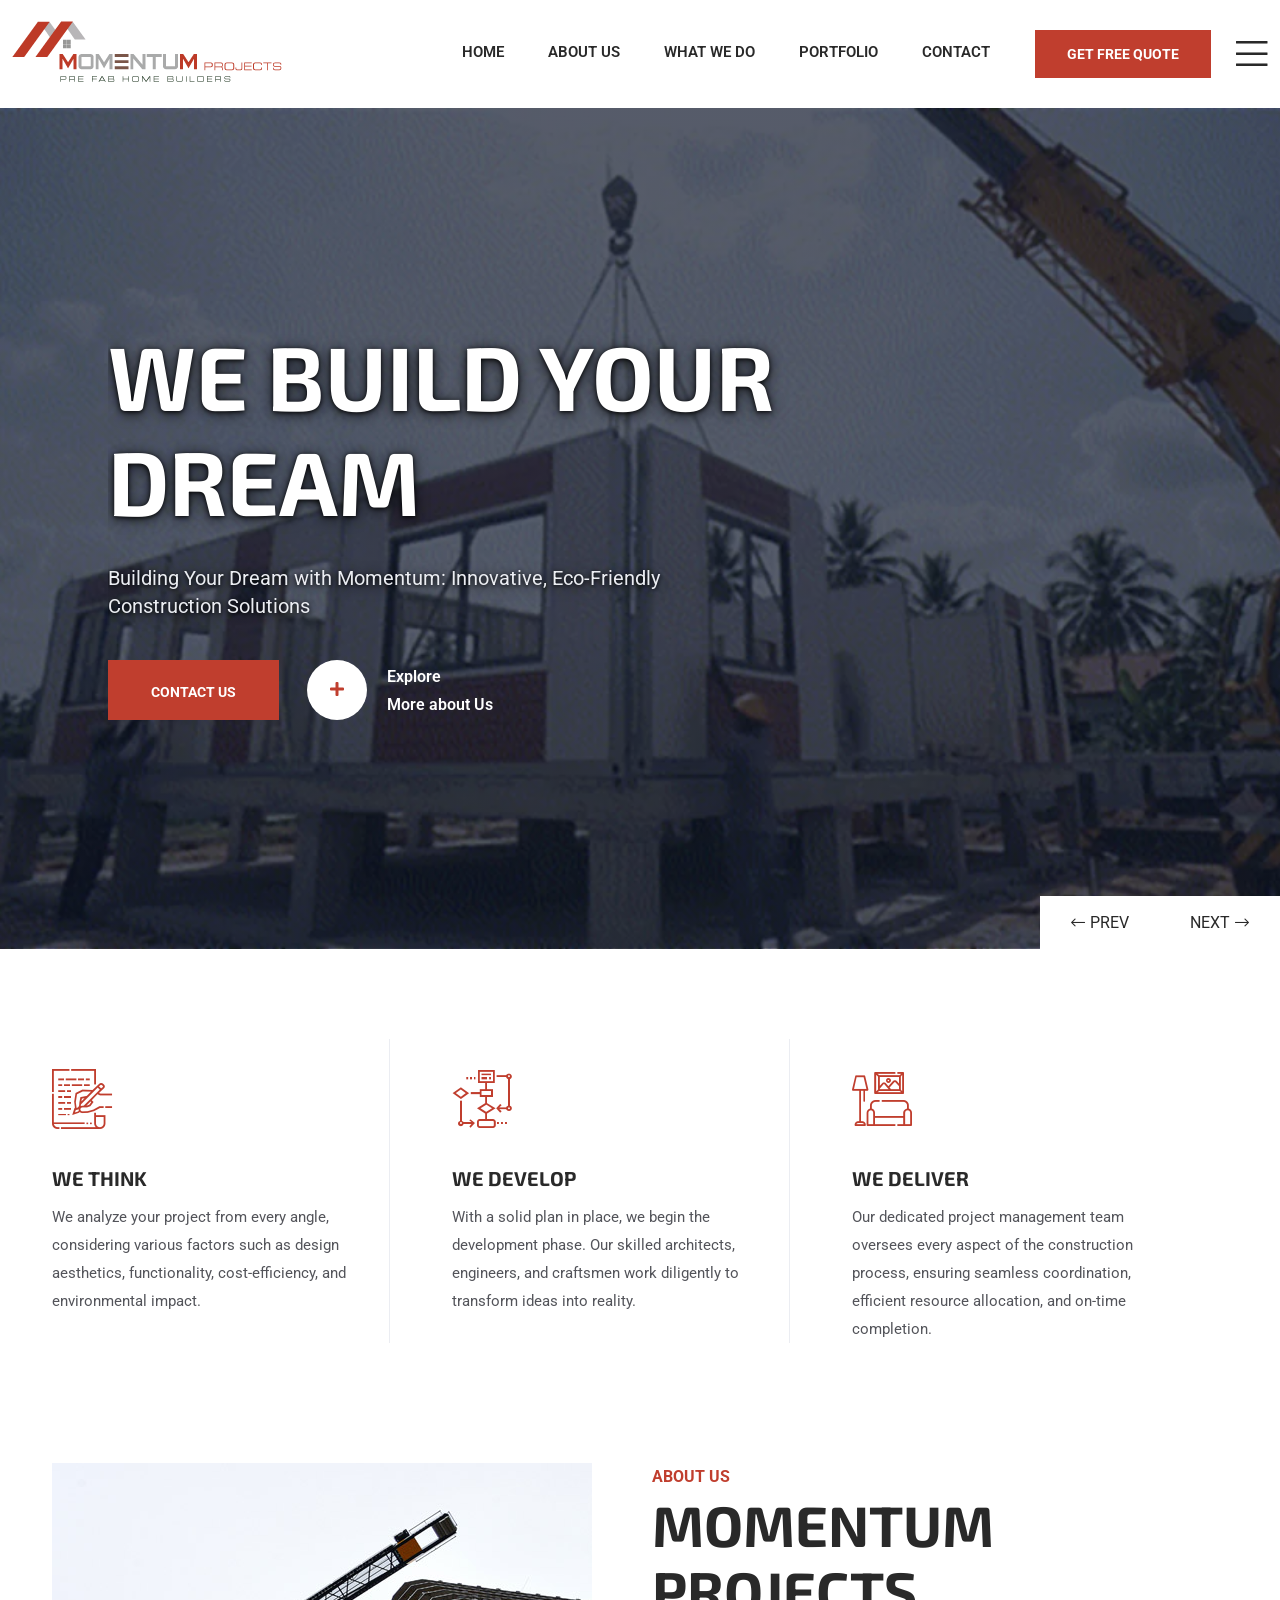
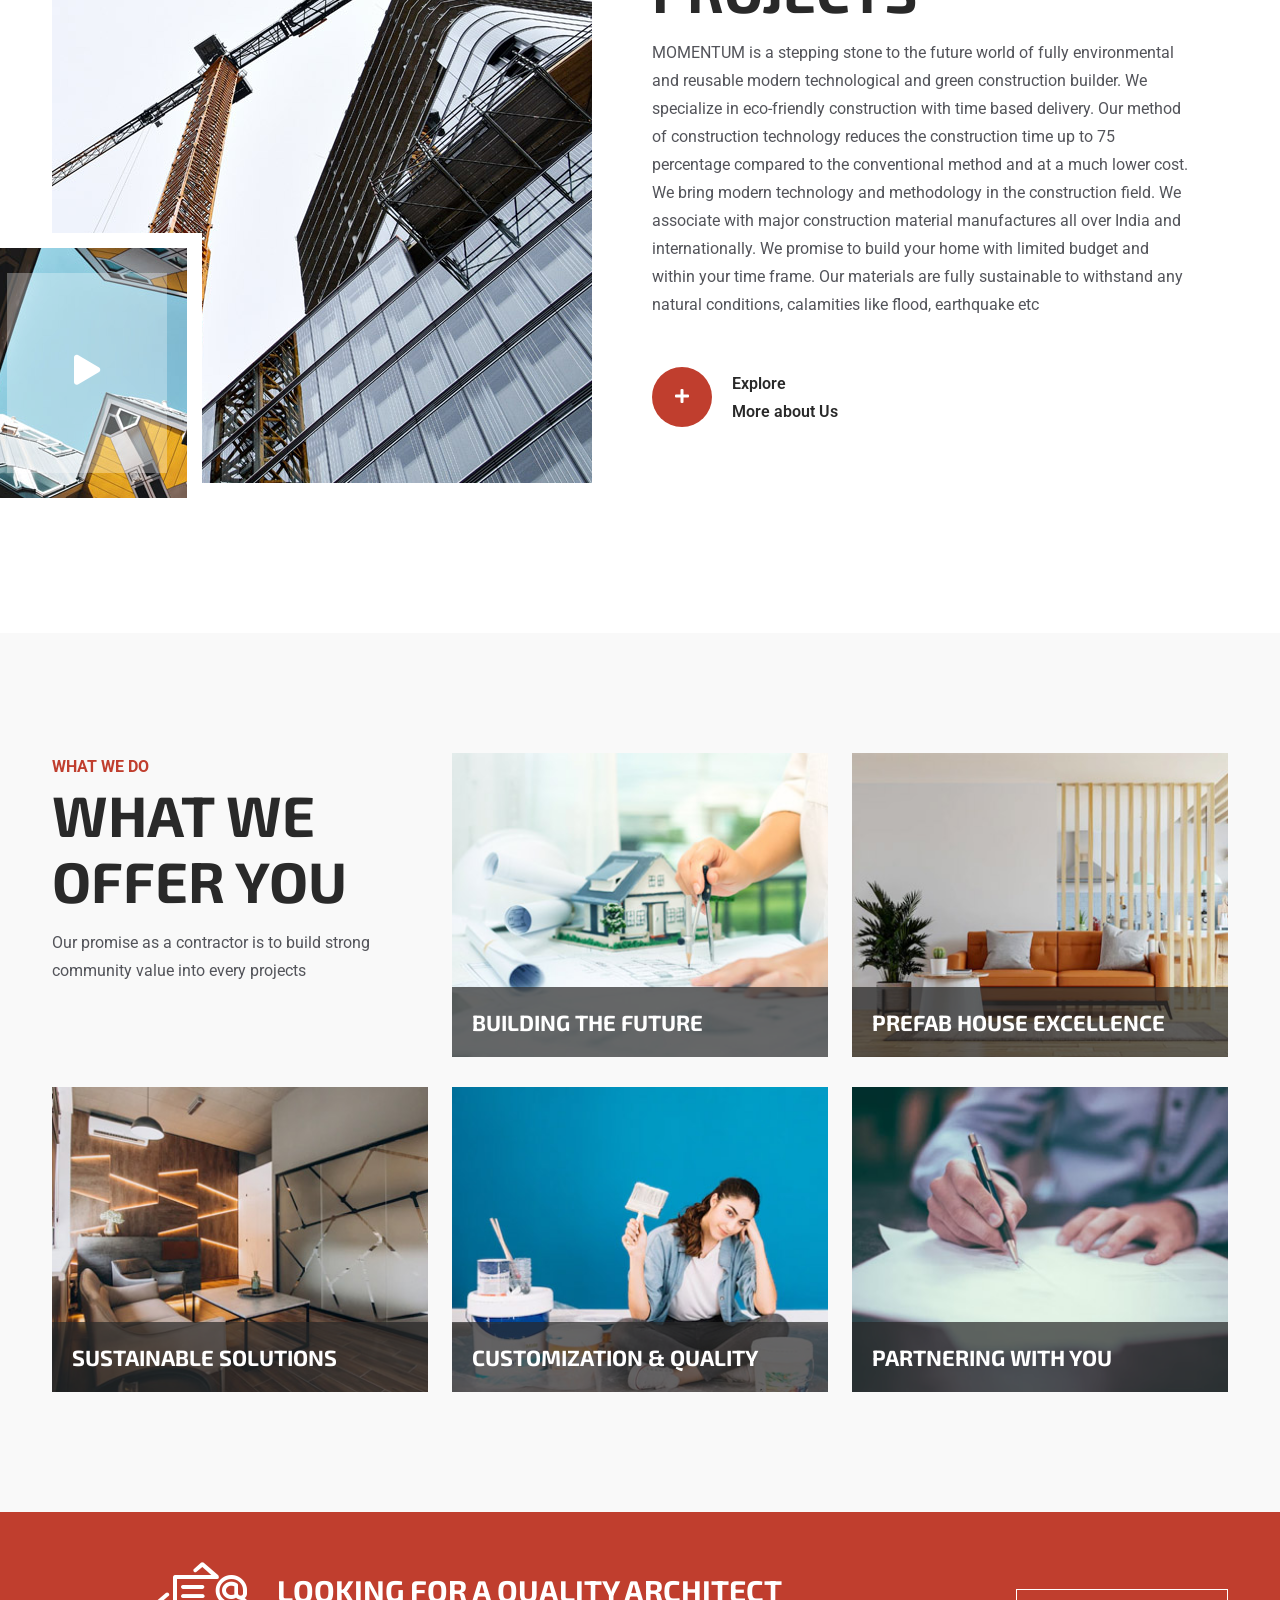
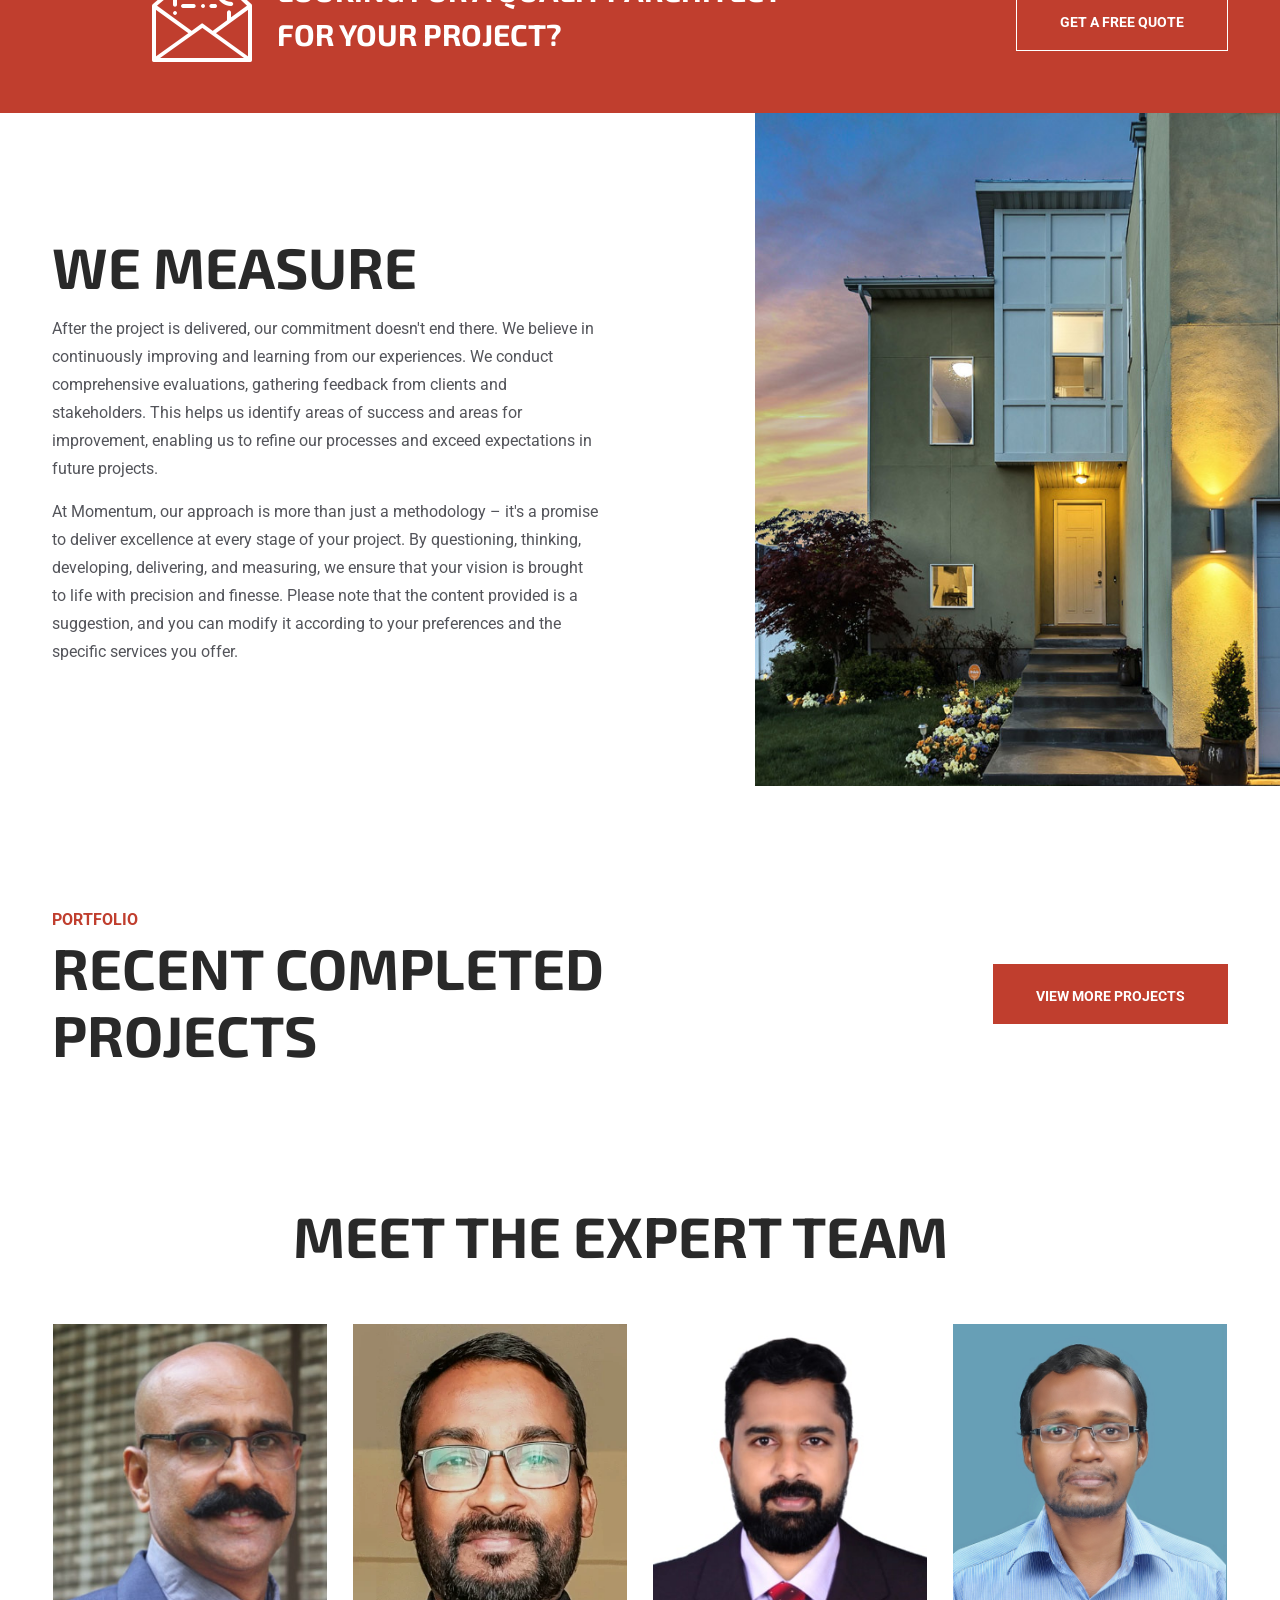
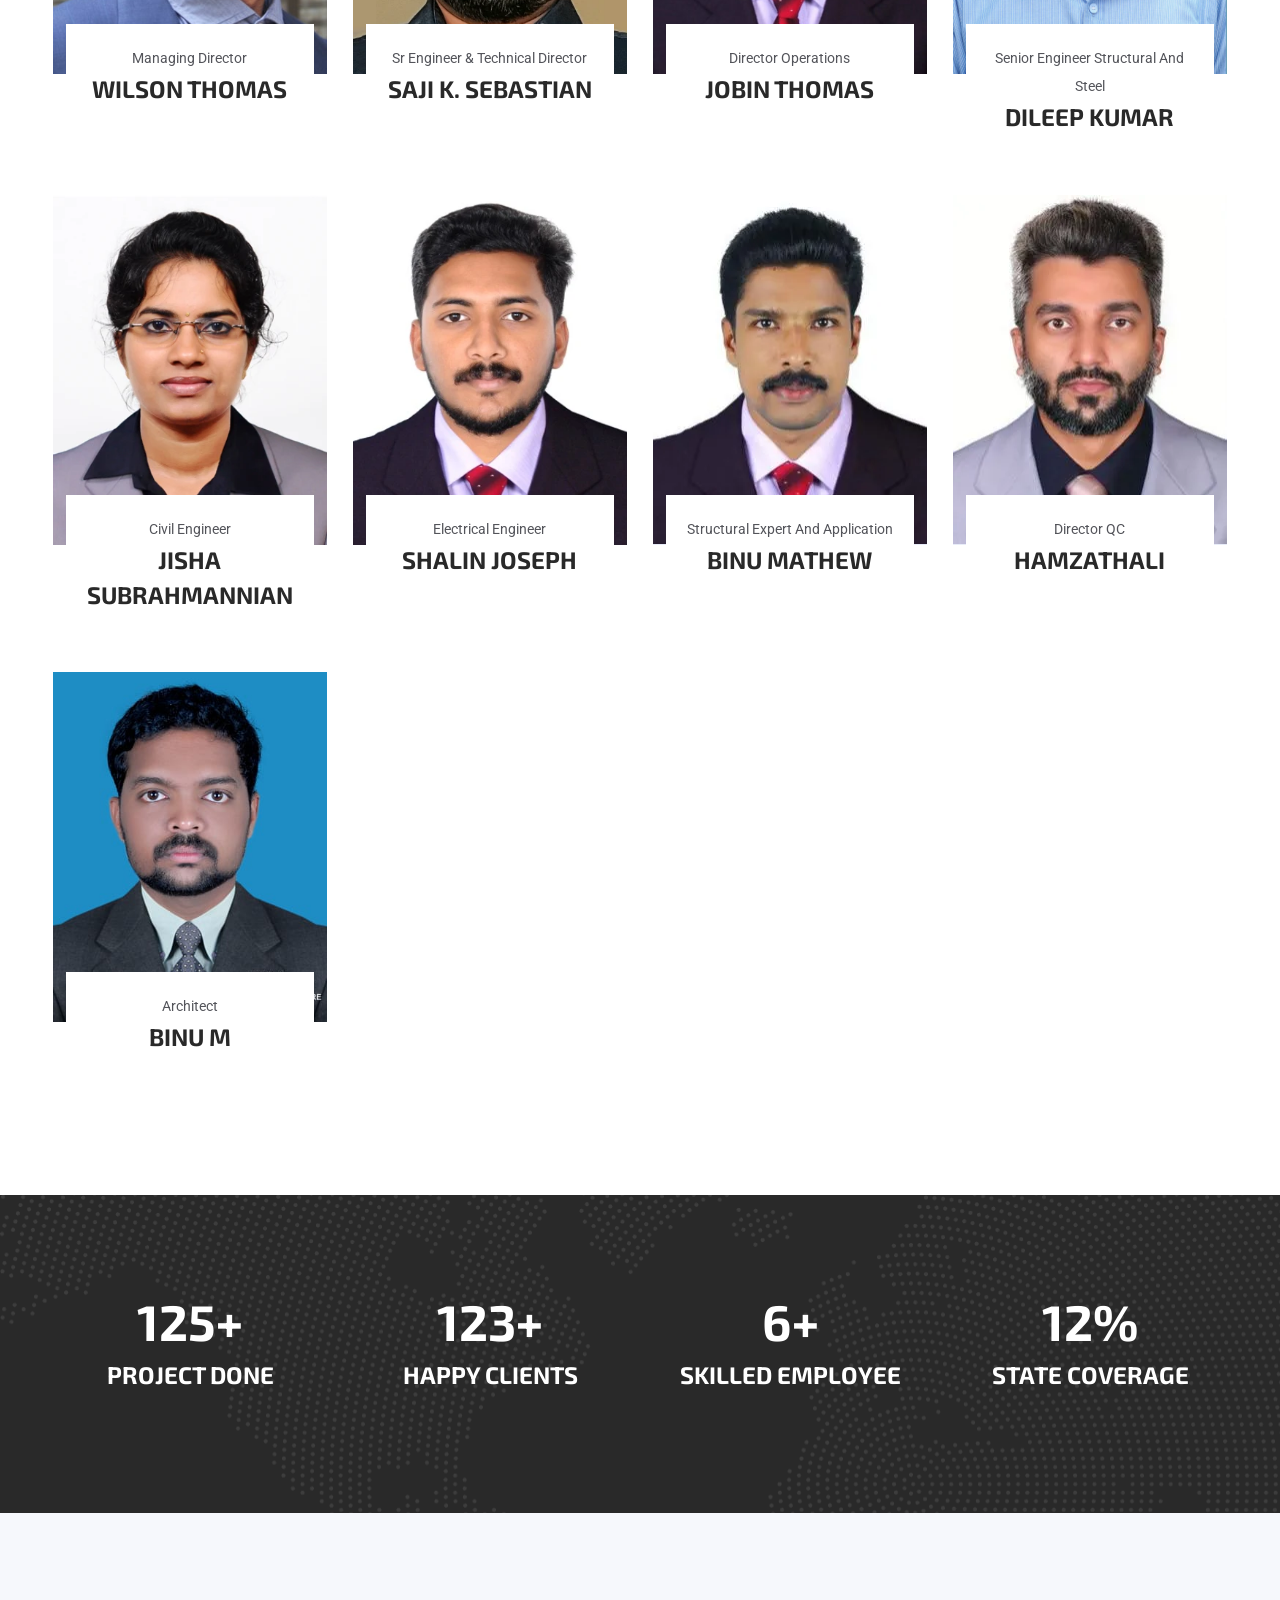
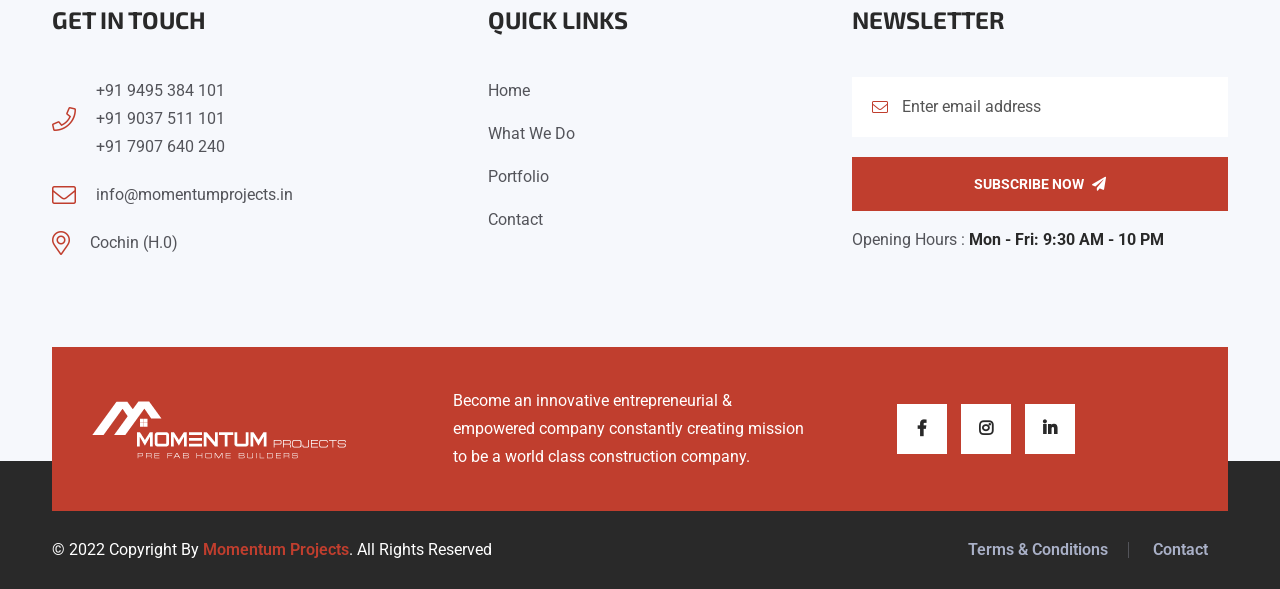
==== commit fbe6b49c: "Adjust hero banner filter density to 0.70 for enhanced text contrast" ====
--- a/index.html
+++ b/index.html
@@ -269,7 +269,7 @@
   <div class="hero-slider-active owl-carousel">
     <div
       class="single-slide bg-cover"
-      style="background-image: linear-gradient(rgba(17, 24, 39, 0.55), rgba(17, 24, 39, 0.55)), url('assets/gif/Assembly_of_modern_prefab_house_clean_fast.webp'), url('assets/gif/Assembly_of_modern_prefab_house_20260924024901.gif'), url('assets/gif/Assembly_of_modern_prefab_house_poster.webp')"
+      style="background-image: linear-gradient(rgba(15, 23, 42, 0.70), rgba(15, 23, 42, 0.70)), url('assets/gif/Assembly_of_modern_prefab_house_clean_fast.webp'), url('assets/gif/Assembly_of_modern_prefab_house_20260924024901.gif'), url('assets/gif/Assembly_of_modern_prefab_house_poster.webp')"
     >
       <div class="container">
         <div class="row">
@@ -316,7 +316,7 @@
     </div>
     <div
       class="single-slide bg-cover"
-      style="background-image: linear-gradient(rgba(17, 24, 39, 0.55), rgba(17, 24, 39, 0.55)), url('assets/gif/Assembly_of_modern_prefab_house_clean_fast.webp'), url('assets/gif/Assembly_of_modern_prefab_house_20260924024901.gif'), url('assets/gif/Assembly_of_modern_prefab_house_poster.webp')"
+      style="background-image: linear-gradient(rgba(15, 23, 42, 0.70), rgba(15, 23, 42, 0.70)), url('assets/gif/Assembly_of_modern_prefab_house_clean_fast.webp'), url('assets/gif/Assembly_of_modern_prefab_house_20260924024901.gif'), url('assets/gif/Assembly_of_modern_prefab_house_poster.webp')"
     >
       <div class="container">
         <div class="row">
